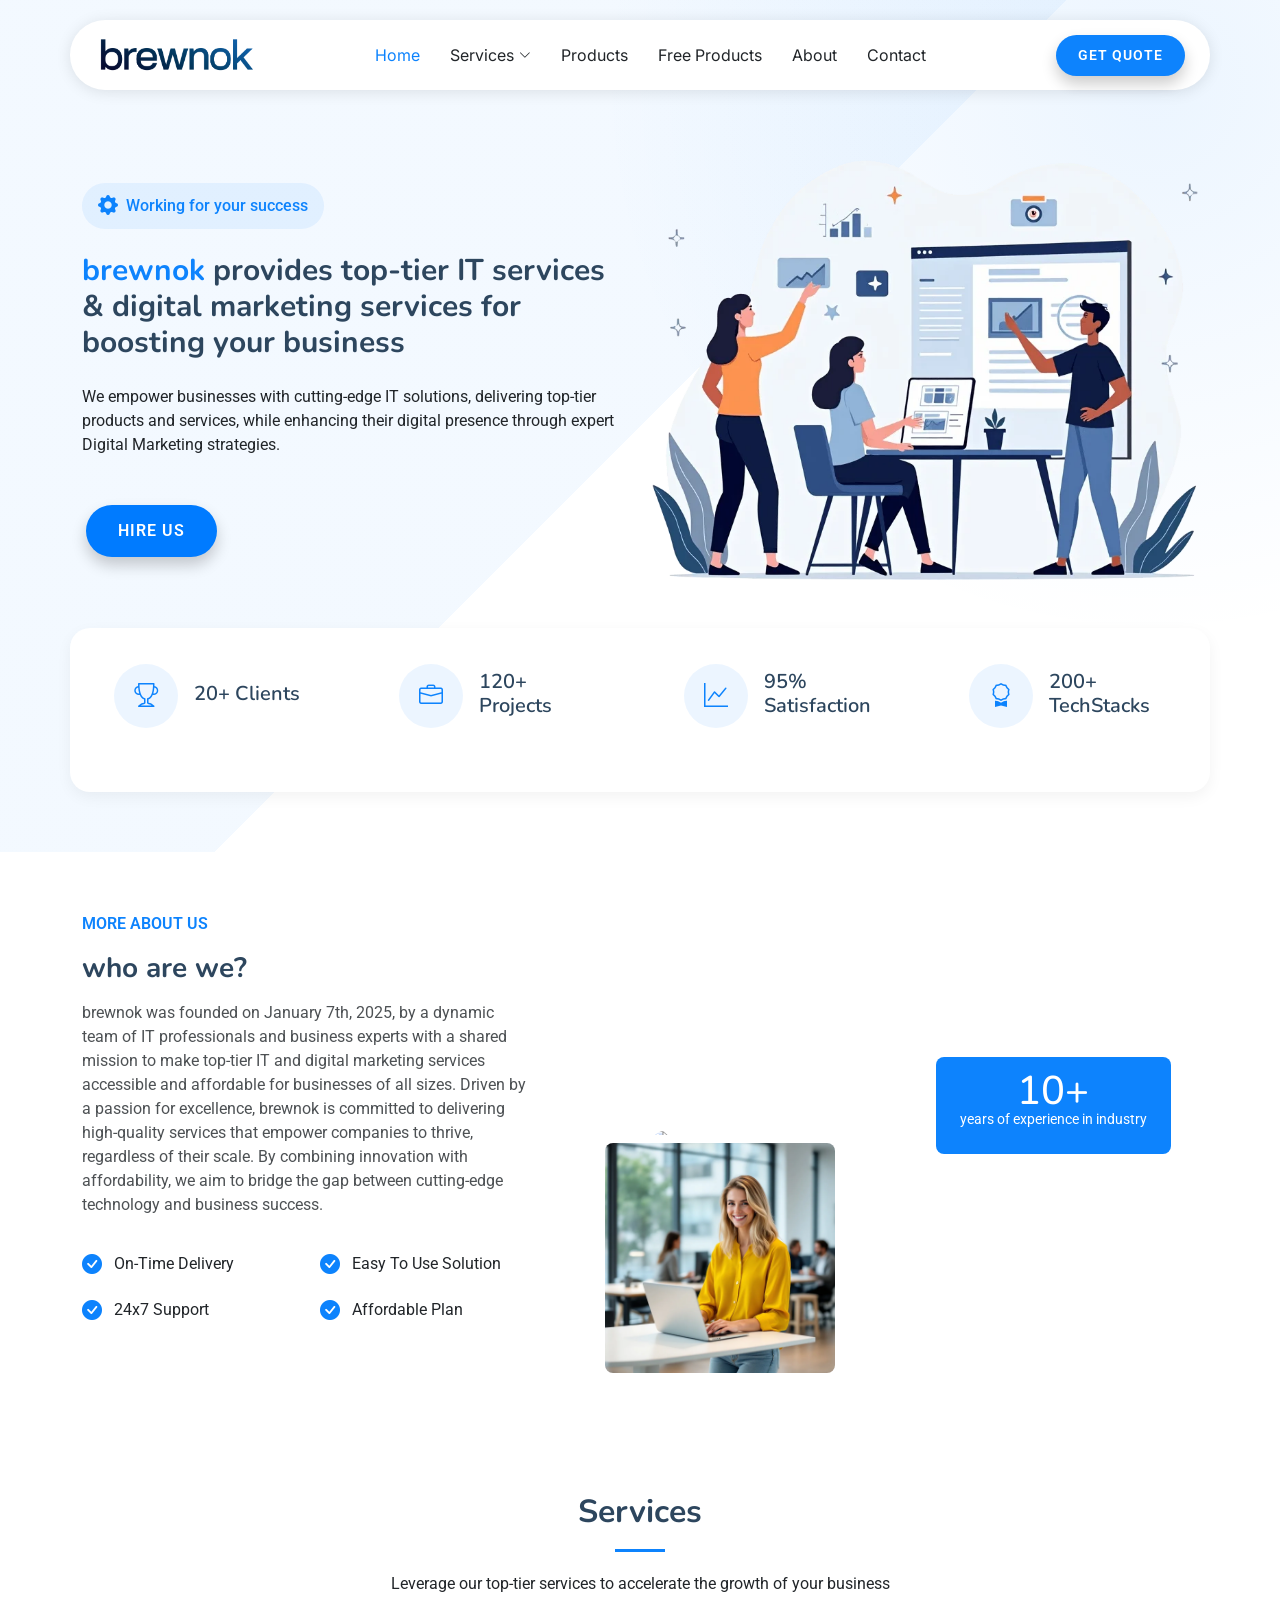
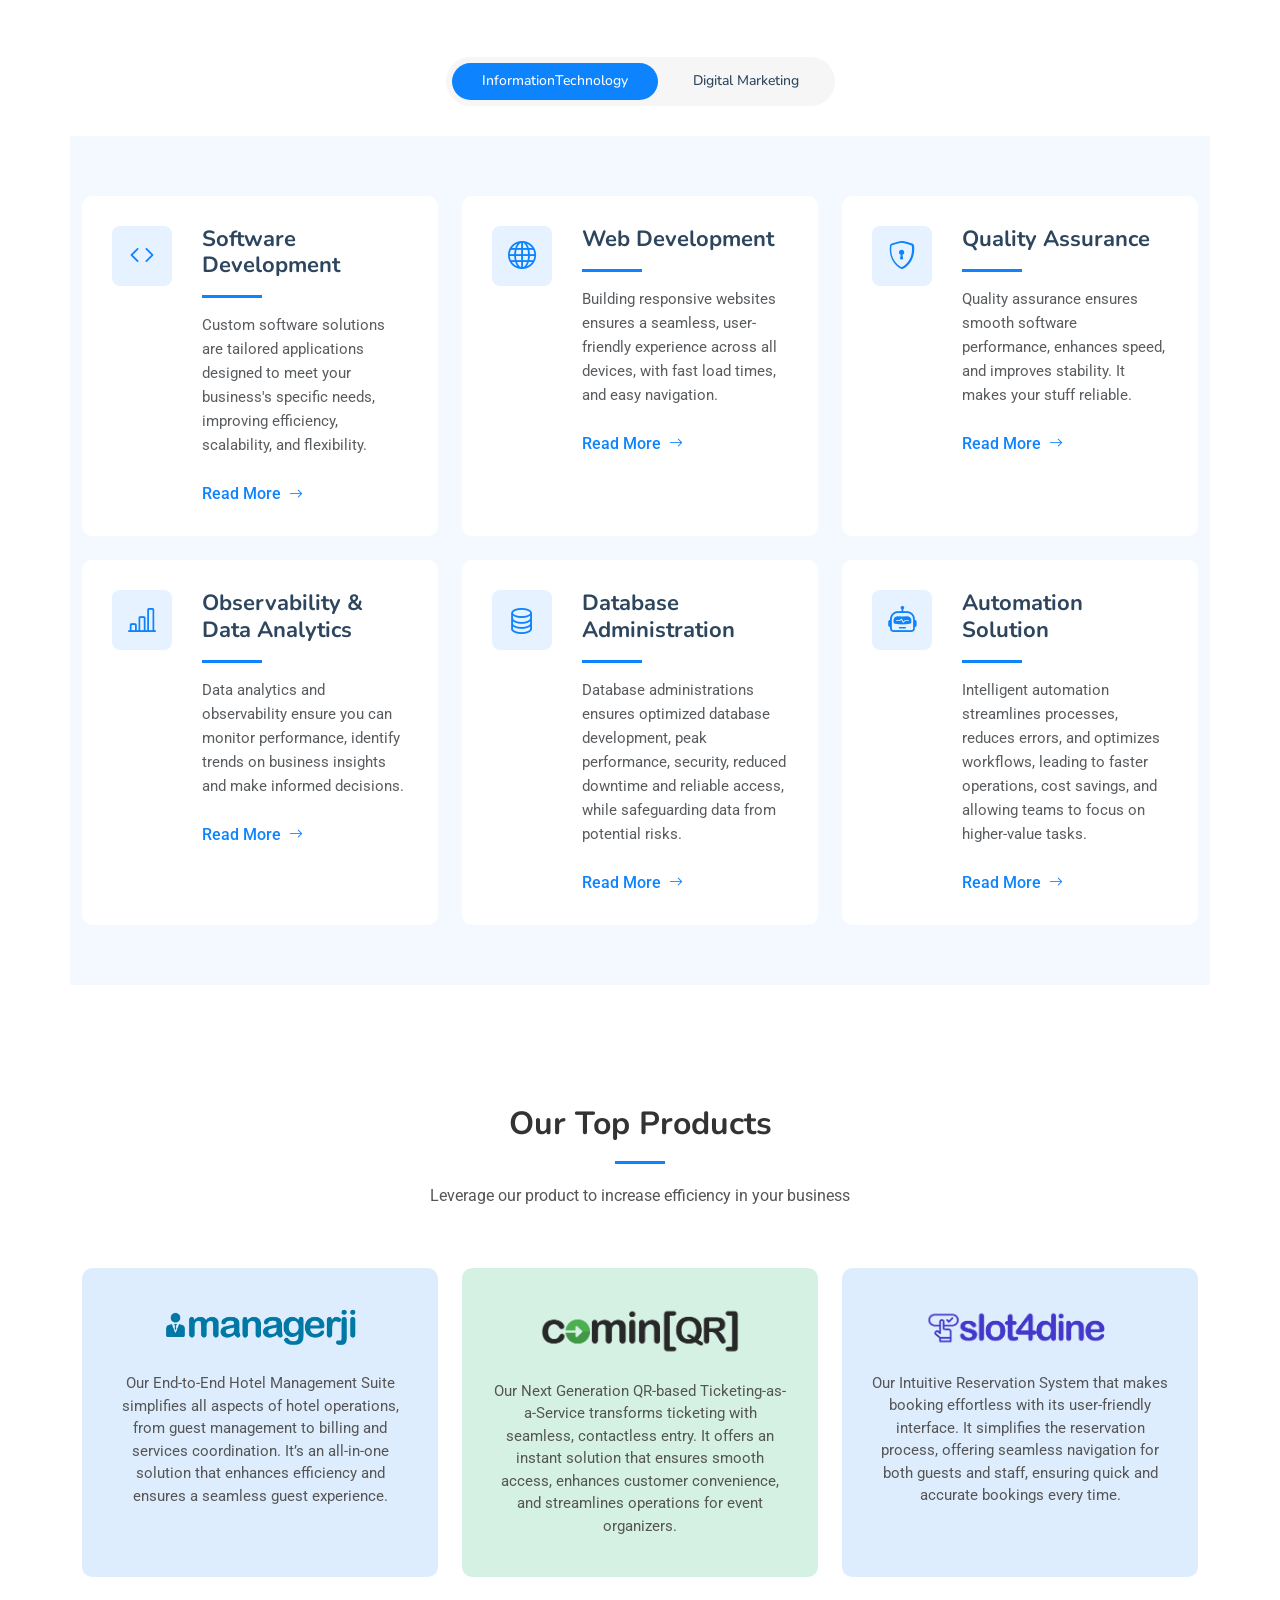
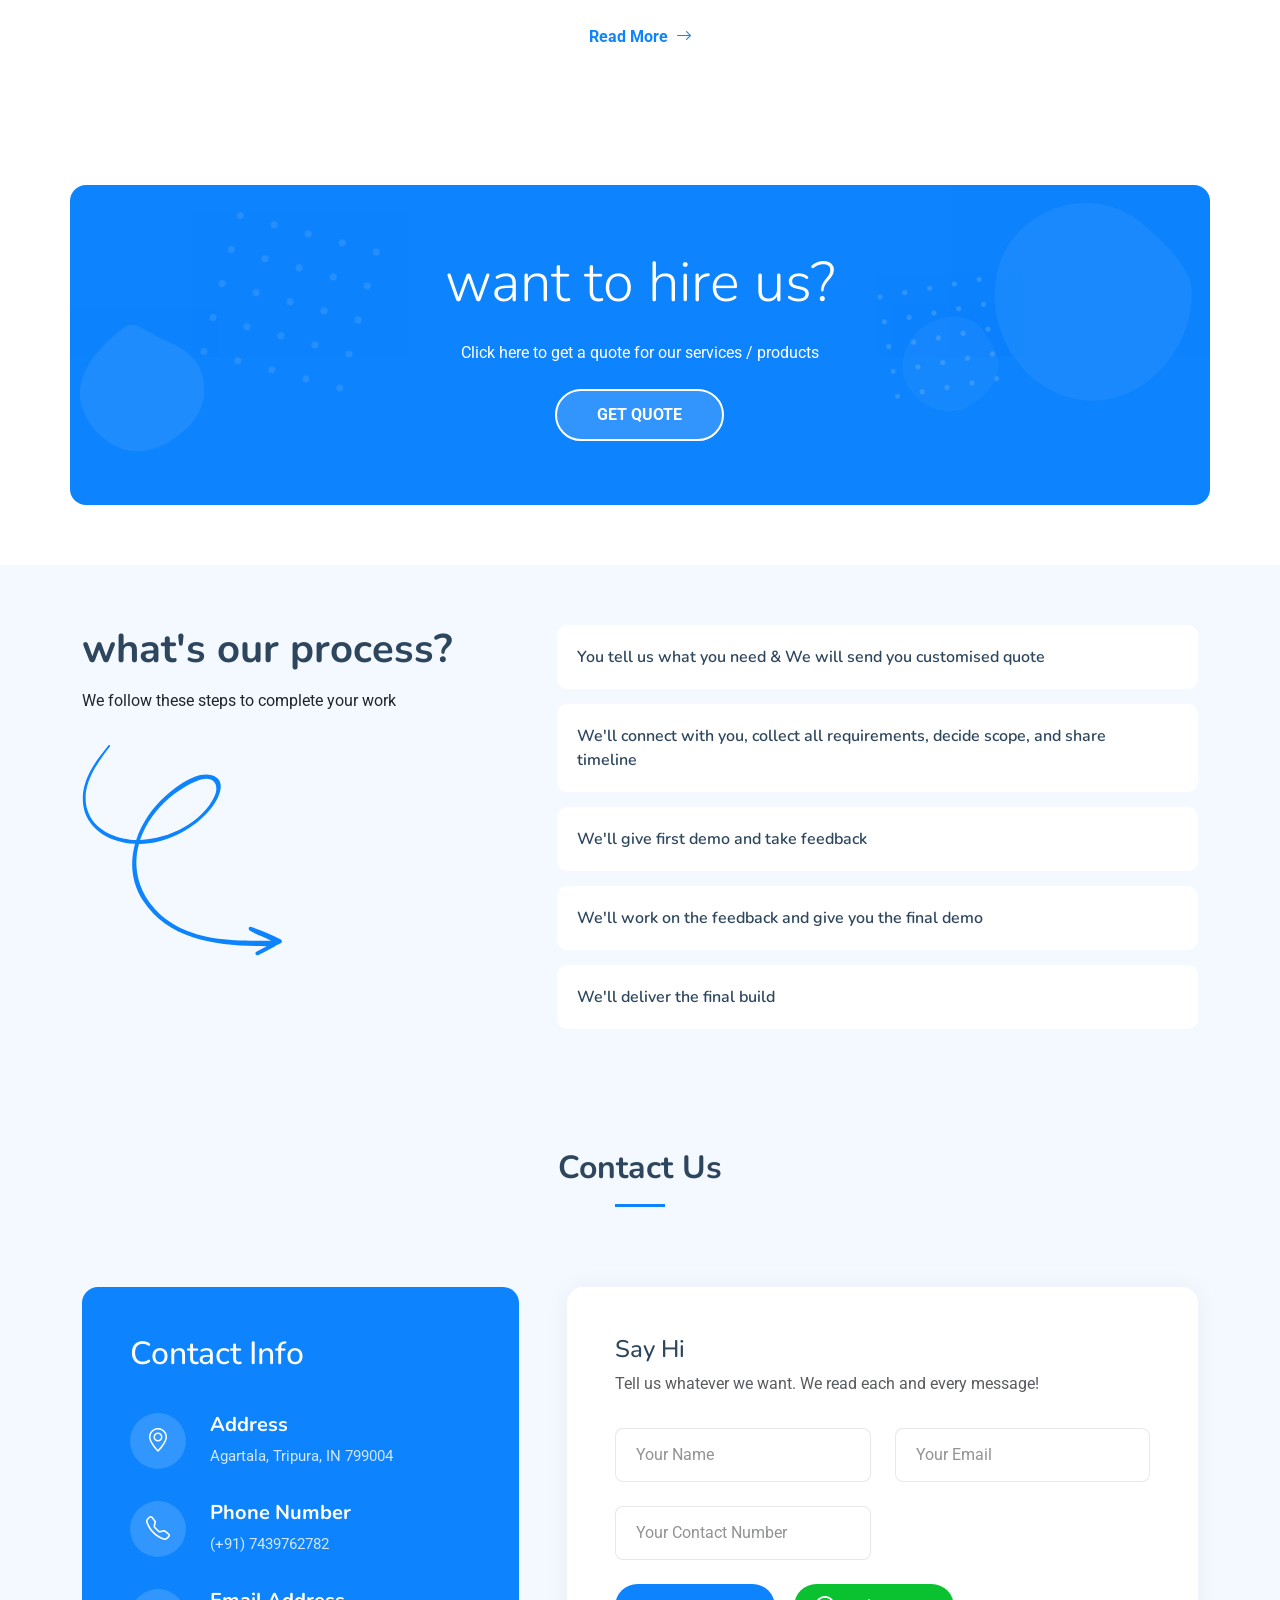
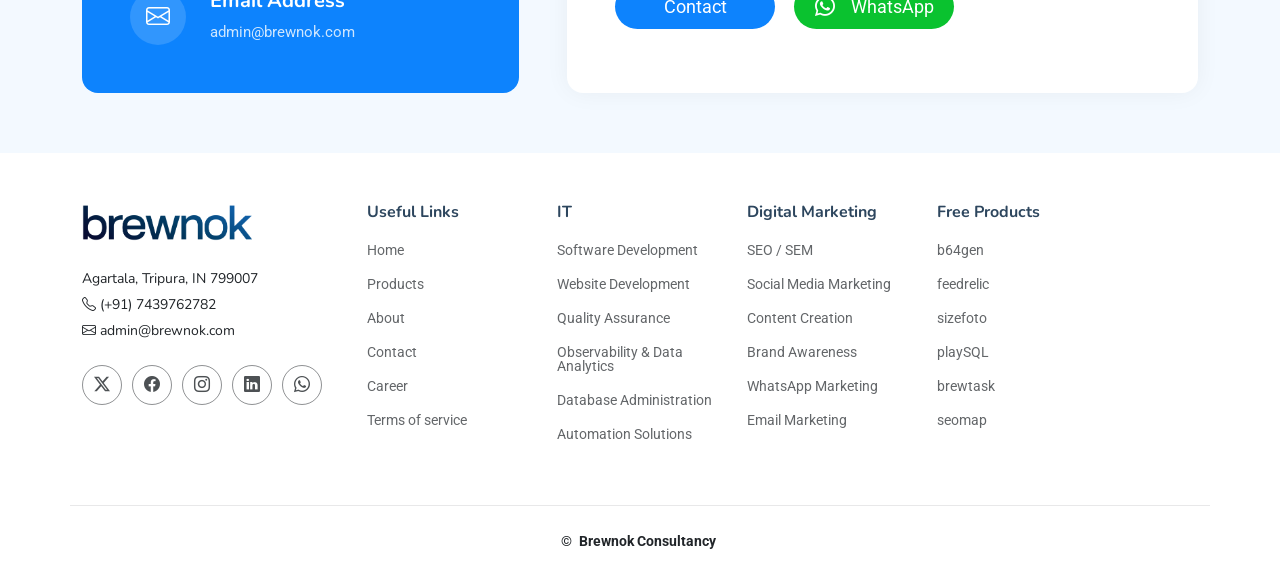
==== index.html @ 950e792e "Added products, contact link in footer" ====
<!DOCTYPE html>
<html lang="en">

<head>
  <meta charset="utf-8">
  <meta content="width=device-width, initial-scale=1.0" name="viewport">

  <title>brewnok | IT & Digital Marketing Services</title>
  <meta name="description" content="">
  <meta name="keywords" content="">
  <meta name="description"
    content="brewnok is a leading software development and digital marketing company specializing in IT services like software development, website development, quality assurance, observability/data analytics, database administration, automation solutions, and digital marketing services like SEO/SEM, social media marketing, WhatsApp marketing, email marketing, brand awareness, and content creation. Boost your business with expert-driven technology and marketing strategies." />
  <meta name="keywords"
    content="brewnok, IT services, digital marketing services, software development, website development, quality assurance, observability, data analytics, database administration, automation solutions, SEO services, SEM services, social media marketing, WhatsApp marketing, email marketing, brand awareness, content creation, custom software, SaaS development, cloud solutions, enterprise software, IT consulting, web design, UI/UX design, eCommerce development, CMS development, WordPress development, Shopify development, front-end development, back-end development, full-stack development, PHP development, Python development, Java development, React development, Angular development, PPC advertising, Google Ads, Facebook Ads, LinkedIn Ads, content marketing, lead generation, online marketing, influencer marketing, website optimization, conversion rate optimization (CRO), performance marketing, digital strategy, IT solutions" />
  <meta name="author" content="brewnok" />
  <meta name="robots" content="index, follow, max-snippet:-1, max-image-preview:large, max-video-preview:-1" />

  <!-- Open Graph / Social Media Meta Tags -->
  <meta property="og:title" content="brewnok | IT & Digital Marketing Services" />
  <meta property="og:description"
    content="brewnok is a leading software development and digital marketing company specializing in IT services like software development, website development, quality assurance, observability/data analytics, database administration, automation solutions, and digital marketing services like SEO/SEM, social media marketing, WhatsApp marketing, email marketing, brand awareness, and content creation. Boost your business with expert-driven technology and marketing strategies." />
  <meta property="og:image" content="https://brewnok.com/img/brewnok_logo.png" />
  <meta property="og:url" content="https://brewnok.com" />
  <meta property="og:type" content="website" />

  <!-- Twitter Meta Tags -->
  <meta name="twitter:card" content="summary_large_image" />
  <meta name="twitter:title" content="brewnok | IT & Digital Marketing Services" />
  <meta name="twitter:description"
    content="brewnok is a leading software development and digital marketing company specializing in IT services like software development, website development, quality assurance, observability/data analytics, database administration, automation solutions, and digital marketing services like SEO/SEM, social media marketing, WhatsApp marketing, email marketing, brand awareness, and content creation. Boost your business with expert-driven technology and marketing strategies." />
  <meta name="twitter:image" content="https://brewnok.com/img/brewnok_logo.png" />
  <meta name="twitter:site" content="@brewnokofficial" />

  <!-- Canonical URL -->
  <link rel="canonical" href="https://brewnok.com" />
  <!-- Favicons -->
  <link href="assets/img/favicon.png" rel="icon">
  <link href="assets/img/favicon.png" rel="apple-touch-icon">

  <!-- <link rel="icon" href="assets/img/favicon_lightmode.png" media="(prefers-color-scheme: light)">
  <link rel="icon" href="assets/img/favicon_darkmode.png" media="(prefers-color-scheme: dark)"> -->

  <!-- Fonts -->
  <link href="https://fonts.googleapis.com" rel="preconnect">
  <link href="https://fonts.gstatic.com" rel="preconnect" crossorigin>
  <link
    href="https://fonts.googleapis.com/css2?family=Roboto:ital,wght@0,100;0,300;0,400;0,500;0,700;0,900;1,100;1,300;1,400;1,500;1,700;1,900&family=Inter:wght@100;200;300;400;500;600;700;800;900&family=Nunito:ital,wght@0,200;0,300;0,400;0,500;0,600;0,700;0,800;0,900;1,200;1,300;1,400;1,500;1,600;1,700;1,800;1,900&display=swap"
    rel="stylesheet">

  <!-- Vendor CSS Files -->
  <link href="assets/vendor/bootstrap/css/bootstrap.min.css" rel="stylesheet">
  <link href="assets/vendor/bootstrap-icons/bootstrap-icons.css" rel="stylesheet">
  <link href="assets/vendor/aos/aos.css" rel="stylesheet">
  <link href="assets/vendor/glightbox/css/glightbox.min.css" rel="stylesheet">
  <link href="assets/vendor/swiper/swiper-bundle.min.css" rel="stylesheet">

  <!-- Main CSS File -->
  <link href="assets/css/main.css" rel="stylesheet">

  <script async src="https://www.googletagmanager.com/gtag/js?id=G-TC6WK4G209"></script>
  <script>
    window.dataLayer = window.dataLayer || [];
    function gtag() { dataLayer.push(arguments); }
    gtag('js', new Date());

    gtag('config', 'G-TC6WK4G209');
  </script>

</head>

<body class="index-page">

  


  <header id="header" class="header d-flex align-items-center fixed-top">
    <div
      class="header-container container-fluid container-xl position-relative d-flex align-items-center justify-content-between">

      <a href="index.html" class="logo d-flex align-items-center me-auto me-xl-0">
        <img src="assets/img/brewnok-logo.png" alt="">
        <!-- <h1 class="sitename">iLanding</h1> -->
      </a>

      <nav id="navmenu" class="navmenu">
        <ul>
          <li><a href="index.html" class="active">Home</a></li>
          <li class="dropdown"><a href="#"><span>Services</span> <i class="bi bi-chevron-down toggle-dropdown"></i></a>
            <ul>
              <li><a href="it-services.html">IT Services</a></li>
              <li><a href="digital-marketing-services.html">Digital Marketing Services</a></li>
            </ul>
          </li>
          <li><a href="products.html">Products</a></li>
          <li><a href="free-products.html">Free Products</a></li>
          <li><a href="about.html">About</a></li>
          <li><a href="contact.html">Contact</a></li>

        </ul>
        <i class="mobile-nav-toggle d-xl-none bi bi-list"></i>
      </nav>



      <a class="btn-getstarted" href="https://forms.gle/i9rpynCyUjmaMmzQ9" target="_blank">Get Quote</a>


    </div>

  </header>
  <!-- <a href="https://wa.me/917439762782" class="whatsapp-btn" target="_blank">
    <i class="bi bi-whatsapp"></i>
  </a> -->
  <main class="main">

    <!-- Hero Section -->
    <section id="hero" class="hero section">

      <div class="container" data-aos="fade-up" data-aos-delay="100">

        <div class="row align-items-center">
          <div class="col-lg-6">
            <div class="hero-content" data-aos="fade-up" data-aos-delay="200">
              <div class="company-badge mb-4">
                <i class="bi bi-gear-fill me-2 rotate-gear"></i>
                Working for your success
              </div>

              <h1 class="mb-4" style="font-size: 30px;">
                <span class="accent-text">brewnok</span>
                provides top-tier IT services & digital marketing services for boosting your business
              </h1>

              <p class="mb-4 mb-md-5">
                We empower businesses with cutting-edge IT solutions, delivering top-tier products and services, while
                enhancing their digital presence through expert Digital Marketing strategies.
              </p>

              <div class="hero-buttons">
                <a href="#call-to-action" class="btn btn-primary me-0 me-sm-2 mx-1">Hire Us</a>
                <!-- <a href="#" class="btn btn-link mt-2 mt-sm-0 glightbox">
                  <i class="bi bi-play-circle me-1"></i>
                  Play Video
                </a> -->
              </div>
            </div>
          </div>

          <div class="col-lg-6">
            <div class="hero-image" data-aos="zoom-out" data-aos-delay="300">
              <img src="assets/img/illustration-1.webp" alt="Hero Image" class="img-fluid">
            </div>
          </div>
        </div>

        <div class="row stats-row gy-1 mt-5" data-aos="fade-up" data-aos-delay="500">
          <div class="col-lg-3 col-md-6">
            <div class="stat-item">
              <div class="stat-icon">
                <i class="bi bi-trophy"></i>
              </div>
              <div class="stat-content">
                <h4>20+ Clients</h4>
              </div>
            </div>
          </div>
          <div class="col-lg-3 col-md-6">
            <div class="stat-item">
              <div class="stat-icon">
                <i class="bi bi-briefcase"></i>
              </div>
              <div class="stat-content">
                <h4>120+ Projects</h4>
              </div>
            </div>
          </div>
          <div class="col-lg-3 col-md-6">
            <div class="stat-item">
              <div class="stat-icon">
                <i class="bi bi-graph-up"></i>
              </div>
              <div class="stat-content">
                <h4>95% Satisfaction</h4>
              </div>
            </div>
          </div>
          <div class="col-lg-3 col-md-6">
            <div class="stat-item">
              <div class="stat-icon">
                <i class="bi bi-award"></i>
              </div>
              <div class="stat-content">
                <h4>200+ TechStacks</h4>
              </div>
            </div>
          </div>
        </div>

      </div>

    </section><!-- /Hero Section -->

    <!-- About Section -->
    <section id="about" class="about section">

      <div class="container" data-aos="fade-up" data-aos-delay="100">

        <div class="row gy-4 align-items-center justify-content-between">

          <div class="col-xl-5" data-aos="fade-up" data-aos-delay="200">
            <span class="about-meta">MORE ABOUT US</span>
            <h2 class="about-title">who are we?</h2>
            <p class="about-description">brewnok was founded on January 7th, 2025, by a dynamic team of IT professionals
              and business experts with a shared mission to make top-tier IT and digital marketing services accessible
              and affordable for businesses of all sizes. Driven by a passion for excellence, brewnok is committed to
              delivering high-quality services that empower companies to thrive, regardless of their scale. By combining
              innovation with affordability, we aim to bridge the gap between cutting-edge technology and business
              success.</p>

            <div class="row feature-list-wrapper">
              <div class="col-md-6">
                <ul class="feature-list">
                  <li><i class="bi bi-check-circle-fill"></i> On-Time Delivery</li>
                  <li><i class="bi bi-check-circle-fill"></i> 24x7 Support</li>
                </ul>
              </div>
              <div class="col-md-6">
                <ul class="feature-list">
                  <li><i class="bi bi-check-circle-fill"></i> Easy To Use Solution</li>
                  <li><i class="bi bi-check-circle-fill"></i> Affordable Plan</li>
                </ul>
              </div>
            </div>



          </div>

          <div class="col-xl-6" data-aos="fade-up" data-aos-delay="300">
            <div class="image-wrapper">
              <div class="images position-relative" data-aos="zoom-out" data-aos-delay="400">
                <img src="assets/img/about-5.jpg" alt="Business Meeting" class="img-fluid main-image rounded-4">
                <img src="assets/img/about-2.webp" alt="Team Discussion" class="img-fluid small-image rounded-4">
              </div>
              <div class="experience-badge floating">
                <h3>10+</h3>
                <p>years of experience in industry</p>
              </div>
            </div>
          </div>
        </div>

      </div>

    </section><!-- /About Section -->

    <!-- Features Section -->
    <section id="features" class="features section">

      <!-- Section Title -->
      <div class="container section-title" data-aos="fade-up">
        <h2>Services</h2>
        <p>Leverage our top-tier services to accelerate the growth of your business</p>
      </div><!-- End Section Title -->
      <div class="container" style="padding-top: 1px;">

        <div class="d-flex justify-content-center">

          <ul class="nav nav-tabs" data-aos="fade-up" data-aos-delay="100">

            <li class="nav-item">
              <a class="nav-link active show" data-bs-toggle="tab" data-bs-target="#features-tab-1">
                <h4>InformationTechnology</h4>
              </a>
            </li><!-- End tab nav item -->

            <li class="nav-item">
              <a class="nav-link" data-bs-toggle="tab" data-bs-target="#features-tab-2">
                <h4>Digital Marketing</h4>
              </a><!-- End tab nav item -->

            </li>


          </ul>

        </div>

        <div class="tab-content" data-aos="fade-up" data-aos-delay="200">

          <div class="tab-pane fade active show" id="features-tab-1">
            <div class="row">
              <section id="services" class="services section light-background">

                <div class="container" data-aos="fade-up" data-aos-delay="100">

                  <div class="row g-4">

                    <div class="col-lg-4" data-aos="fade-up" data-aos-delay="100">
                      <div class="service-card d-flex">
                        <div class="icon flex-shrink-0">
                          <i class="bi bi-code"></i>
                        </div>
                        <div>
                          <h3>Software Development</h3>
                          <p>Custom software solutions are tailored applications designed to meet your business's
                            specific needs, improving efficiency, scalability, and flexibility.</p>
                          <a href="it-services.html" class="read-more">Read More <i class="bi bi-arrow-right"></i></a>
                        </div>
                      </div>
                    </div><!-- End Service Card -->

                    <div class="col-lg-4" data-aos="fade-up" data-aos-delay="200">
                      <div class="service-card d-flex">
                        <div class="icon flex-shrink-0">
                          <i class="bi bi-globe"></i>
                        </div>
                        <div>
                          <h3>Web Development</h3>
                          <p>Building responsive websites ensures a seamless, user-friendly experience across all
                            devices, with fast load times, and easy navigation.</p>
                          <a href="it-services.html" class="read-more">Read More <i class="bi bi-arrow-right"></i></a>
                        </div>
                      </div>
                    </div><!-- End Service Card -->

                    <div class="col-lg-4" data-aos="fade-up" data-aos-delay="300">
                      <div class="service-card d-flex">
                        <div class="icon flex-shrink-0">
                          <i class="bi bi-shield-lock"></i>
                        </div>
                        <div>
                          <h3>Quality Assurance</h3>
                          <p>Quality assurance ensures smooth software performance, enhances speed, and improves
                            stability. It makes your stuff reliable.</p>
                          <a href="it-services.html" class="read-more">Read More <i class="bi bi-arrow-right"></i></a>
                        </div>
                      </div>
                    </div><!-- End Service Card -->

                    <div class="col-lg-4" data-aos="fade-up" data-aos-delay="400">
                      <div class="service-card d-flex">
                        <div class="icon flex-shrink-0">
                          <i class="bi bi-bar-chart-line"></i>
                        </div>
                        <div>
                          <h3>Observability & Data Analytics</h3>
                          <p>Data analytics and observability ensure you can monitor performance, identify trends on
                            business insights and make informed decisions.</p>
                          <a href="it-services.html" class="read-more">Read More <i class="bi bi-arrow-right"></i></a>
                        </div>
                      </div>
                    </div><!-- End Service Card -->
                    <div class="col-lg-4" data-aos="fade-up" data-aos-delay="400">
                      <div class="service-card d-flex">
                        <div class="icon flex-shrink-0">
                          <i class="bi bi-database"></i>
                        </div>
                        <div>
                          <h3>Database Administration</h3>
                          <p>Database administrations ensures optimized database development, peak performance,
                            security, reduced downtime and reliable access, while safeguarding data from potential
                            risks.</p>
                          <a href="it-services.html" class="read-more">Read More <i class="bi bi-arrow-right"></i></a>
                        </div>
                      </div>
                    </div>

                    <div class="col-lg-4" data-aos="fade-up" data-aos-delay="400">
                      <div class="service-card d-flex">
                        <div class="icon flex-shrink-0">
                          <i class="bi bi-robot"></i>
                        </div>
                        <div>
                          <h3>Automation Solution</h3>
                          <p>Intelligent automation streamlines processes, reduces errors, and optimizes workflows,
                            leading to faster operations, cost savings, and allowing teams to focus on higher-value
                            tasks.</p>
                          <a href="it-services.html" class="read-more">Read More <i class="bi bi-arrow-right"></i></a>
                        </div>
                      </div>
                    </div>
                  </div>

                </div>

              </section><!-- /Services Section -->
            </div>
          </div><!-- End tab content item -->

          <div class="tab-pane fade" id="features-tab-2">
            <div class="row">
              <section id="services" class="services section light-background">

                <div class="container" data-aos="fade-up" data-aos-delay="100">

                  <div class="row g-4">

                    <div class="col-lg-4" data-aos="fade-up" data-aos-delay="100">
                      <div class="service-card d-flex">
                        <div class="icon flex-shrink-0">
                          <i class="bi bi-search"></i>
                        </div>
                        <div>
                          <h3>SEO / SEM</h3>
                          <p>SEO boosts organic search rankings, while SEM uses paid ads to drive traffic. Both enhance
                            online visibility, target the right audience, and increase conversions.</p>
                          <a href="digital-marketing-services.html" class="read-more">Read More <i
                              class="bi bi-arrow-right"></i></a>
                        </div>
                      </div>
                    </div><!-- End Service Card -->

                    <div class="col-lg-4" data-aos="fade-up" data-aos-delay="200">
                      <div class="service-card d-flex">
                        <div class="icon flex-shrink-0">
                          <i class="bi bi-megaphone"></i>
                        </div>
                        <div>
                          <h3>Social Media Marketing</h3>
                          <p>Social Media Marketing boosts brand presence on platforms like YouTube, LinkedIn, and
                            Twitter, using Meta Ads, content scheduling, and Google Ads to expand reach and track
                            performance.</p>
                          <a href="digital-marketing-services.html" class="read-more">Read More <i
                              class="bi bi-arrow-right"></i></a>
                        </div>
                      </div>
                    </div><!-- End Service Card -->

                    <div class="col-lg-4" data-aos="fade-up" data-aos-delay="300">
                      <div class="service-card d-flex">
                        <div class="icon flex-shrink-0">
                          <i class="bi bi-pencil-square"></i>
                        </div>
                        <div>
                          <h3>Content Creation</h3>
                          <p>Content Creation involves producing engaging media like BTS reels, promotional videos,
                            posters, GIFs, and voice-overs to highlight your brand and boost audience engagement.</p>
                          <a href="digital-marketing-services.html" class="read-more">Read More <i
                              class="bi bi-arrow-right"></i></a>
                        </div>
                      </div>
                    </div><!-- End Service Card -->

                    <div class="col-lg-4" data-aos="fade-up" data-aos-delay="400">
                      <div class="service-card d-flex">
                        <div class="icon flex-shrink-0">
                          <i class="bi bi-broadcast"></i>
                        </div>
                        <div>
                          <h3>Brand Awareness</h3>
                          <p>Brand Awareness boosts visibility through strategies like influencer marketing, targeted
                            ads, and social media engagement to create buzz and foster connections.</p>
                          <a href="digital-marketing-services.html" class="read-more">Read More <i
                              class="bi bi-arrow-right"></i></a>
                        </div>
                      </div>
                    </div><!-- End Service Card -->
                    <div class="col-lg-4" data-aos="fade-up" data-aos-delay="400">
                      <div class="service-card d-flex">
                        <div class="icon flex-shrink-0">
                          <i class="bi bi-chat-dots"></i>
                        </div>
                        <div>
                          <h3>WhatsApp Marketing</h3>
                          <p>WhatsApp Marketing helps businesses engage customers with personalized messages,
                            promotions, and support, boosting communication and conversions.</p>
                          <a href="digital-marketing-services.html" class="read-more">Read More <i
                              class="bi bi-arrow-right"></i></a>
                        </div>
                      </div>
                    </div>

                    <div class="col-lg-4" data-aos="fade-up" data-aos-delay="400">
                      <div class="service-card d-flex">
                        <div class="icon flex-shrink-0">
                          <i class="bi bi-envelope"></i>
                        </div>
                        <div>
                          <h3>Email Marketing</h3>
                          <p>Email Marketing connects with your audience through targeted mails like newsletters and
                            promotions. Using segmentation, automation, and A/B testing.</p>
                          <a href="digital-marketing-services.html" class="read-more-products">Read More <i
                              class="bi bi-arrow-right"></i></a>
                        </div>
                      </div>
                    </div>
                  </div>

                </div>

              </section>
            </div>
          </div><!-- End tab content item -->



        </div>

      </div>

    </section><!-- /Features Section -->

    <!-- Features Cards Section -->
    <section id="features" class="features-cards section">

      <div class="container">
        <div class="container section-title" data-aos="fade-up">
          <h2>Our Top Products</h2>
          <p>Leverage our product to increase efficiency in your business</p>
        </div><!-- End Section Title -->
        <div class="row gy-4">


          <div class="col-xl-4 col-md-6" data-aos="fade-up" data-aos-delay="200">
            <div class="feature-box blue">

              <p style="text-align: center;"><img id="managerjiimg" src="assets/img/products/managerji-logo.png" alt=""
                  style="width: 200px;"></p><br>
              <p style="text-align: center;">Our End-to-End Hotel Management Suite simplifies all aspects of hotel
                operations, from guest management to billing and services coordination. It’s an all-in-one solution that
                enhances efficiency and ensures a seamless guest experience.</p><br>
            </div>
          </div><!-- End Feature Borx-->

          <div class="col-xl-4 col-md-6" data-aos="fade-up" data-aos-delay="300">
            <div class="feature-box green">
              <p style="text-align: center;"><img id="cominqrimg" src="assets/img/products/cominqr-logo.png" alt=""
                  style="width: 200px;"></p><br>
              <p style="text-align: center;">Our Next Generation QR-based Ticketing-as-a-Service transforms ticketing
                with seamless, contactless entry. It offers an instant solution that ensures smooth access, enhances
                customer convenience, and streamlines operations for event organizers.</p>
            </div>
          </div><!-- End Feature Borx-->

          <div class="col-xl-4 col-md-6" data-aos="fade-up" data-aos-delay="400">
            <div class="feature-box blue">
              <p style="text-align: center;"><img id="slot4dineimg" src="assets/img/products/slot4dine-logo.png" alt=""
                  style="width: 200px;"></p><br>
              <p style="text-align: center;">Our Intuitive Reservation System that makes booking effortless with its
                user-friendly interface. It simplifies the reservation process, offering seamless navigation for both
                guests and staff, ensuring quick and accurate bookings every time.</p>
            </div>
          </div>

        </div><br><br>
        <p style="text-align: center;"><a href="products.html" class="read-more-products" style="font-weight: bold;"
            data-aos="fade-up" data-aos-delay="500">Read More <i class="bi bi-arrow-right"></i></a></p>
      </div>

    </section>

    <!-- Features 2 Section -->


    <!-- Call To Action Section -->
    <section id="call-to-action" class="call-to-action section">

      <div class="container" data-aos="fade-up" data-aos-delay="100">

        <div class="row content justify-content-center align-items-center position-relative">
          <div class="col-lg-8 mx-auto text-center">
            <h2 class="display-4 mb-4">want to hire us?</h2>
            <p class="mb-4">Click here to get a quote for our services / products</p>
            <a href="https://forms.gle/i9rpynCyUjmaMmzQ9" target="_blank" class="btn btn-cta">Get Quote</a>
          </div>

          <!-- Abstract Background Elements -->
          <div class="shape shape-1">
            <svg viewBox="0 0 200 200" xmlns="http://www.w3.org/2000/svg">
              <path
                d="M47.1,-57.1C59.9,-45.6,68.5,-28.9,71.4,-10.9C74.2,7.1,71.3,26.3,61.5,41.1C51.7,55.9,35,66.2,16.9,69.2C-1.3,72.2,-21,67.8,-36.9,57.9C-52.8,48,-64.9,32.6,-69.1,15.1C-73.3,-2.4,-69.5,-22,-59.4,-37.1C-49.3,-52.2,-32.8,-62.9,-15.7,-64.9C1.5,-67,34.3,-68.5,47.1,-57.1Z"
                transform="translate(100 100)"></path>
            </svg>
          </div>

          <div class="shape shape-2">
            <svg viewBox="0 0 200 200" xmlns="http://www.w3.org/2000/svg">
              <path
                d="M41.3,-49.1C54.4,-39.3,66.6,-27.2,71.1,-12.1C75.6,3,72.4,20.9,63.3,34.4C54.2,47.9,39.2,56.9,23.2,62.3C7.1,67.7,-10,69.4,-24.8,64.1C-39.7,58.8,-52.3,46.5,-60.1,31.5C-67.9,16.4,-70.9,-1.4,-66.3,-16.6C-61.8,-31.8,-49.7,-44.3,-36.3,-54C-22.9,-63.7,-8.2,-70.6,3.6,-75.1C15.4,-79.6,28.2,-58.9,41.3,-49.1Z"
                transform="translate(100 100)"></path>
            </svg>
          </div>

          <!-- Dot Pattern Groups -->
          <div class="dots dots-1">
            <svg viewBox="0 0 100 100" xmlns="http://www.w3.org/2000/svg">
              <pattern id="dot-pattern" x="0" y="0" width="20" height="20" patternUnits="userSpaceOnUse">
                <circle cx="2" cy="2" r="2" fill="currentColor"></circle>
              </pattern>
              <rect width="100" height="100" fill="url(#dot-pattern)"></rect>
            </svg>
          </div>

          <div class="dots dots-2">
            <svg viewBox="0 0 100 100" xmlns="http://www.w3.org/2000/svg">
              <pattern id="dot-pattern-2" x="0" y="0" width="20" height="20" patternUnits="userSpaceOnUse">
                <circle cx="2" cy="2" r="2" fill="currentColor"></circle>
              </pattern>
              <rect width="100" height="100" fill="url(#dot-pattern-2)"></rect>
            </svg>
          </div>

          <div class="shape shape-3">
            <svg viewBox="0 0 200 200" xmlns="http://www.w3.org/2000/svg">
              <path
                d="M43.3,-57.1C57.4,-46.5,71.1,-32.6,75.3,-16.2C79.5,0.2,74.2,19.1,65.1,35.3C56,51.5,43.1,65,27.4,71.7C11.7,78.4,-6.8,78.3,-23.9,72.4C-41,66.5,-56.7,54.8,-65.4,39.2C-74.1,23.6,-75.8,4,-71.7,-13.2C-67.6,-30.4,-57.7,-45.2,-44.3,-56.1C-30.9,-67,-15.5,-74,0.7,-74.9C16.8,-75.8,33.7,-70.7,43.3,-57.1Z"
                transform="translate(100 100)"></path>
            </svg>
          </div>
        </div>

      </div>

    </section><!-- /Call To Action Section -->

    <!-- Clients Section -->
    <!-- <section id="clients" class="clients section">

      <div class="container" data-aos="fade-up" data-aos-delay="100">

        <div class="swiper init-swiper">
          <script type="application/json" class="swiper-config">
            {
              "loop": true,
              "speed": 600,
              "autoplay": {
                "delay": 5000
              },
              "slidesPerView": "auto",
              "pagination": {
                "el": ".swiper-pagination",
                "type": "bullets",
                "clickable": true
              },
              "breakpoints": {
                "320": {
                  "slidesPerView": 2,
                  "spaceBetween": 40
                },
                "480": {
                  "slidesPerView": 3,
                  "spaceBetween": 60
                },
                "640": {
                  "slidesPerView": 4,
                  "spaceBetween": 80
                },
                "992": {
                  "slidesPerView": 6,
                  "spaceBetween": 120
                }
              }
            }
          </script>
          <div class="swiper-wrapper align-items-center">
            <div class="swiper-slide"><img src="assets/img/clients/client-1.png" class="img-fluid" alt=""></div>
            <div class="swiper-slide"><img src="assets/img/clients/client-2.png" class="img-fluid" alt=""></div>
            <div class="swiper-slide"><img src="assets/img/clients/client-3.png" class="img-fluid" alt=""></div>
            <div class="swiper-slide"><img src="assets/img/clients/client-4.png" class="img-fluid" alt=""></div>
            <div class="swiper-slide"><img src="assets/img/clients/client-5.png" class="img-fluid" alt=""></div>
            <div class="swiper-slide"><img src="assets/img/clients/client-6.png" class="img-fluid" alt=""></div>
            <div class="swiper-slide"><img src="assets/img/clients/client-7.png" class="img-fluid" alt=""></div>
            <div class="swiper-slide"><img src="assets/img/clients/client-8.png" class="img-fluid" alt=""></div>
          </div>
          <div class="swiper-pagination"></div>
        </div>

      </div>

    </section>/Clients Section -->

    <!-- Testimonials Section -->
    <!-- <section id="testimonials" class="testimonials section light-background">

      <div class="container section-title" data-aos="fade-up">
        <h2>Testimonials</h2>
        <p>Necessitatibus eius consequatur ex aliquid fuga eum quidem sint consectetur velit</p>
      </div>

      <div class="container">

        <div class="row g-5">

          <div class="col-lg-6" data-aos="fade-up" data-aos-delay="100">
            <div class="testimonial-item">
              <img src="assets/img/testimonials/testimonials-1.jpg" class="testimonial-img" alt="">
              <h3>Saul Goodman</h3>
              <h4>Ceo &amp; Founder</h4>
              <div class="stars">
                <i class="bi bi-star-fill"></i><i class="bi bi-star-fill"></i><i class="bi bi-star-fill"></i><i class="bi bi-star-fill"></i><i class="bi bi-star-fill"></i>
              </div>
              <p>
                <i class="bi bi-quote quote-icon-left"></i>
                <span>Proin iaculis purus consequat sem cure digni ssim donec porttitora entum suscipit rhoncus. Accusantium quam, ultricies eget id, aliquam eget nibh et. Maecen aliquam, risus at semper.</span>
                <i class="bi bi-quote quote-icon-right"></i>
              </p>
            </div>
          </div>


        </div>

      </div>

    </section> -->



    <!-- Services Section -->




    <!-- Faq Section -->
    <section class="faq-9 faq section light-background" id="faq">

      <div class="container">
        <div class="row">

          <div class="col-lg-5" data-aos="fade-up">
            <h2 class="faq-title">what's our process?</h2>
            <p class="faq-description">We follow these steps to complete your work</p>
            <div class="faq-arrow d-none d-lg-block" data-aos="fade-up" data-aos-delay="200">
              <svg class="faq-arrow" width="200" height="211" viewBox="0 0 200 211" fill="none"
                xmlns="http://www.w3.org/2000/svg">
                <path
                  d="M198.804 194.488C189.279 189.596 179.529 185.52 169.407 182.07L169.384 182.049C169.227 181.994 169.07 181.939 168.912 181.884C166.669 181.139 165.906 184.546 167.669 185.615C174.053 189.473 182.761 191.837 189.146 195.695C156.603 195.912 119.781 196.591 91.266 179.049C62.5221 161.368 48.1094 130.695 56.934 98.891C84.5539 98.7247 112.556 84.0176 129.508 62.667C136.396 53.9724 146.193 35.1448 129.773 30.2717C114.292 25.6624 93.7109 41.8875 83.1971 51.3147C70.1109 63.039 59.63 78.433 54.2039 95.0087C52.1221 94.9842 50.0776 94.8683 48.0703 94.6608C30.1803 92.8027 11.2197 83.6338 5.44902 65.1074C-1.88449 41.5699 14.4994 19.0183 27.9202 1.56641C28.6411 0.625793 27.2862 -0.561638 26.5419 0.358501C13.4588 16.4098 -0.221091 34.5242 0.896608 56.5659C1.8218 74.6941 14.221 87.9401 30.4121 94.2058C37.7076 97.0203 45.3454 98.5003 53.0334 98.8449C47.8679 117.532 49.2961 137.487 60.7729 155.283C87.7615 197.081 139.616 201.147 184.786 201.155L174.332 206.827C172.119 208.033 174.345 211.287 176.537 210.105C182.06 207.125 187.582 204.122 193.084 201.144C193.346 201.147 195.161 199.887 195.423 199.868C197.08 198.548 193.084 201.144 195.528 199.81C196.688 199.192 197.846 198.552 199.006 197.935C200.397 197.167 200.007 195.087 198.804 194.488ZM60.8213 88.0427C67.6894 72.648 78.8538 59.1566 92.1207 49.0388C98.8475 43.9065 106.334 39.2953 114.188 36.1439C117.295 34.8947 120.798 33.6609 124.168 33.635C134.365 33.5511 136.354 42.9911 132.638 51.031C120.47 77.4222 86.8639 93.9837 58.0983 94.9666C58.8971 92.6666 59.783 90.3603 60.8213 88.0427Z"
                  fill="currentColor"></path>
              </svg>
            </div>
          </div>

          <div class="col-lg-7" data-aos="fade-up" data-aos-delay="300">
            <div class="faq-container">

              <div class="faq-item">
                <h3>You tell us what you need & We will send you customised quote</h3>
              </div>

              <div class="faq-item">
                <h3>We'll connect with you, collect all requirements, decide scope, and share timeline</h3>
              </div>

              <div class="faq-item">
                <h3>We'll give first demo and take feedback</h3>
              </div>

              <div class="faq-item">
                <h3>We'll work on the feedback and give you the final demo</h3>
              </div>

              <div class="faq-item">
                <h3>We'll deliver the final build</h3>
              </div>
            </div>
          </div>

        </div>
      </div>
    </section><!-- /Faq Section -->



    <!-- Contact Section -->
    <section id="contact" class="contact section light-background">

      <!-- Section Title -->
      <div class="container section-title" data-aos="fade-up">
        <h2>Contact Us</h2>
        <p></p>
      </div><!-- End Section Title -->

      <div class="container" data-aos="fade-up" data-aos-delay="100">

        <div class="row g-4 g-lg-5">
          <div class="col-lg-5">
            <div class="info-box" data-aos="fade-up" data-aos-delay="200">
              <h3>Contact Info</h3>
              <br>
              <div class="info-item" data-aos="fade-up" data-aos-delay="300">
                <div class="icon-box">
                  <i class="bi bi-geo-alt"></i>
                </div>
                <div class="content">
                  <h4>Address</h4>
                  <p>Agartala, Tripura, IN 799004</p>

                </div>
              </div>
              <!-- <br> -->
              <div class="info-item" data-aos="fade-up" data-aos-delay="400">
                <div class="icon-box">
                  <i class="bi bi-telephone"></i>
                </div>
                <div class="content">
                  <h4>Phone Number</h4>
                  <p>(+91) 7439762782</p>
                </div>
              </div>
              <!-- <br> -->
              <div class="info-item" data-aos="fade-up" data-aos-delay="500">
                <div class="icon-box">
                  <i class="bi bi-envelope"></i>
                </div>
                <div class="content">
                  <h4>Email Address</h4>
                  <p>admin@brewnok.com</p>
                </div>
              </div>
            </div>
          </div>

          <div class="col-lg-7">
            <div class="contact-form" data-aos="fade-up" data-aos-delay="300">
              <h4>Say Hi</h4>
              <p>Tell us whatever we want. We read each and every message!</p>

              <form action="" data-aos="fade-up" data-aos-delay="200">
                <div class="row gy-4">
                  <div class="col-md-6">
                    <input type="text" name="name" class="form-control" placeholder="Your Name" required="">
                  </div>
                  <div class="col-md-6 ">
                    <input type="email" class="form-control" name="email" placeholder="Your Email" required="">
                  </div>
                  <div class="col-md-6 ">
                    <input type="text" class="form-control" name="phone" placeholder="Your Contact Number" required="">
                  </div>
                  <div class="col-12 text-left">
                    <a href="https://forms.gle/QsGpJWFxFWtyAUjH9" target="_blank" class="btn btn-custom">
                        <span class="btn-text">Contact</span>
                    </a>
                    <a href="https://wa.me/917439762782" target="_blank" class="btn btn-whatsapp" style="background-color: #0ac22f;">
                        <i class="bi bi-whatsapp"></i><span class="btn-text">WhatsApp</span>
                    </a>
                </div>

                </div>
              </form>

            </div>
          </div>

        </div>

      </div>

    </section>

  </main>

  <footer id="footer" class="footer">

    <div class="container footer-top">
      <div class="row gy-4">
        <div class="col-lg-3 col-md-6 footer-about">
          <a href="index.html" class="logo d-flex align-items-center">
            <img src="assets/img/brewnok-logo.png" alt="">
          </a>
          <div class="footer-contact pt-0">
            <p>Agartala, Tripura, IN 799007</p>
            <p class="mt-1"><strong><i class="bi bi-telephone"></i> </strong> <span>(+91) 7439762782</span></p>
            <p><strong><i class="bi bi-envelope"></i> </strong> <span>admin@brewnok.com</span></p>
          </div>
          <div class="social-links d-flex mt-4">
            <a href="https://www.x.com/brewnokofficial" target="_blank"><i class="bi bi-twitter-x"></i></a>
            <a href="https://www.facebook.com/brewnok" target="_blank"><i class="bi bi-facebook"></i></a>
            <a href="https://www.instagram.com/brewnok" target="_blank"><i class="bi bi-instagram"></i></a>
            <a href="https://www.linkedin.com/company/brewnok" target="_blank"><i class="bi bi-linkedin"></i></a>
            <a href="https://wa.me/917439762782" target="_blank"><i class="bi bi-whatsapp"></i></a>

          </div>
        </div>

        <div class="col-lg-2 col-md-2 footer-links">
          <h4>Useful Links</h4>
          <ul>
            <li><a href="index.html">Home</a></li>
            <li><a href="products.html">Products</a></li>
            <li><a href="about.html">About</a></li>
            <li><a href="contact.html">Contact</a></li>
            <li><a href="https://forms.gle/nJnPZpHg3mJBMNbF7" target="_blank">Career</a></li>
            <li><a href="tnc.html" target="_blank">Terms of service</a></li>
          </ul>
        </div>

        <div class="col-lg-2 col-md-4 footer-links">
          <h4>IT</h4>
          <ul>
            <li><a href="it-services.html">Software Development</a></li>
            <li><a href="it-services.html">Website Development</a></li>
            <li><a href="it-services.html">Quality Assurance</a></li>
            <li><a href="it-services.html">Observability & Data Analytics</a></li>
            <li><a href="index.html">Database Administration</a></li>
            <li><a href="index.html">Automation Solutions</a></li>
          </ul>
        </div>

        <div class="col-lg-2 col-md-4 footer-links">
          <h4>Digital Marketing</h4>
          <ul>
            <li><a href="digital-marketing-services.html">SEO / SEM</a></li>
            <li><a href="digital-marketing-services.html">Social Media Marketing</a></li>
            <li><a href="digital-marketing-services.html">Content Creation</a></li>
            <li><a href="digital-marketing-services.html">Brand Awareness</a></li>
            <li><a href="digital-marketing-services.html">WhatsApp Marketing</a></li>
            <li><a href="digital-marketing-services.html">Email Marketing</a></li>
          </ul>
        </div>

        

        <div class="col-lg-2 col-md-4 footer-links">
          <h4>Free Products</h4>
          <ul>
            <li><a href="https://brewnok.github.io/b64gen" target="_blank">b64gen</a></li>
            <li><a href="https://feedrelic.onrender.com" target="_blank">feedrelic</a></li>
            <li><a href="https://sizefoto.onrender.com" target="_blank">sizefoto</a></li>
            <li><a href="https://playsql.onrender.com" target="_blank">playSQL</a></li>
            <li><a href="https://brewtask.onrender.com" target="_blank">brewtask</a></li>
            <li><a href="https://seomap.onrender.com" target="_blank">seomap</a></li>
          </ul>
        </div>

      </div>
    </div>

    <div class="container copyright text-center mt-4">
      <p>© <strong class="px-1 sitename">Brewnok Consultancy</strong></p>
    </div>

  </footer>

  <!-- Scroll Top -->
  <a href="#" id="scroll-top" class="scroll-top d-flex align-items-center justify-content-center"><i
      class="bi bi-arrow-up-short"></i></a>

  <!-- <script>
   document.addEventListener('DOMContentLoaded', () => {
  const btn = document.querySelector('.whatsapp-btn');
  let isDragging = false;
  let hasDragged = false;
  let currentX;
  let currentY;
  let initialX;
  let initialY;

  // Mouse events
  btn.addEventListener('mousedown', startDragging);
  window.addEventListener('mousemove', drag);
  window.addEventListener('mouseup', stopDragging);

  // Touch events
  btn.addEventListener('touchstart', startDragging, { passive: false });
  window.addEventListener('touchmove', drag, { passive: false });
  window.addEventListener('touchend', stopDragging);

  // Handle click explicitly for better control
  btn.addEventListener('click', handleClick);

  function startDragging(e) {
    isDragging = true;
    hasDragged = false;
    btn.style.transition = 'none';

    if (e.type === 'touchstart') {
      initialX = e.touches[0].clientX - (currentX || 0);
      initialY = e.touches[0].clientY - (currentY || 0);
    } else {
      initialX = e.clientX - (currentX || 0);
      initialY = e.clientY - (currentY || 0);
    }

    // Only prevent default for touchstart to allow click
    if (e.type === 'touchstart') {
      e.preventDefault();
    }
  }

  function drag(e) {
    if (!isDragging) return;

    e.preventDefault();
    let clientX = e.type === 'touchmove' ? e.touches[0].clientX : e.clientX;
    let clientY = e.type === 'touchmove' ? e.touches[0].clientY : e.clientY;

    currentX = clientX - initialX;
    currentY = clientY - initialY;

    // Set hasDragged if there's significant movement
    if (Math.abs(clientX - initialX) > 5 || Math.abs(clientY - initialY) > 5) {
      hasDragged = true;
    }

    btn.style.left = currentX + 'px';
    btn.style.top = currentY + 'px';
    btn.style.right = 'auto';
  }

  function stopDragging(e) {
    if (!isDragging) return;
    isDragging = false;
    btn.style.transition = 'background-color 0.3s ease, transform 0.3s ease';

    const windowWidth = window.innerWidth;
    const windowHeight = window.innerHeight;
    const btnWidth = btn.offsetWidth;
    const btnHeight = btn.offsetHeight;

    // Snap to sides
    if (currentX + btnWidth / 2 > windowWidth / 2) {
      btn.style.left = 'auto';
      btn.style.right = '20px';
    } else {
      btn.style.left = '20px';
      btn.style.right = 'auto';
    }

    // Vertical bounds
    if (currentY < 20) {
      btn.style.top = '20px';
    } else if (currentY + btnHeight > windowHeight - 20) {
      btn.style.top = (windowHeight - btnHeight - 20) + 'px';
    }

    // Update current position
    currentX = btn.style.left === 'auto' ? windowWidth - btnWidth - 20 : 20;
    currentY = parseFloat(btn.style.top);
  }

  function handleClick(e) {
    if (hasDragged) {
      e.preventDefault(); // Prevent navigation if dragged
      hasDragged = false; // Reset
    } else {
      // Allow natural link behavior if not dragged
      console.log('Link clicked/tapped! Navigating to:', btn.href);
      // The href will work naturally; no need for manual navigation
    }
  }

  // Initialize position
  currentX = window.innerWidth - btnWidth - 20;
  currentY = 100;
  btn.style.left = currentX + 'px';
  btn.style.top = currentY + 'px';
  btn.style.right = 'auto';
});
  </script> -->

  <script src="assets/vendor/bootstrap/js/bootstrap.bundle.min.js"></script>
  <script src="assets/vendor/php-email-form/validate.js"></script>
  <script src="assets/vendor/aos/aos.js"></script>
  <script src="assets/vendor/glightbox/js/glightbox.min.js"></script>
  <script src="assets/vendor/swiper/swiper-bundle.min.js"></script>
  <script src="assets/vendor/purecounter/purecounter_vanilla.js"></script>

  <!-- Main JS File -->
  <script src="assets/js/main.js"></script>

</body>

</html>
---- assets/css/main.css ----
/**
* Template Name: iLanding
* Template URL: https://bootstrapmade.com/ilanding-bootstrap-landing-page-template/
* Updated: Nov 12 2024 with Bootstrap v5.3.3
* Author: BootstrapMade.com
* License: https://bootstrapmade.com/license/
*/

/*--------------------------------------------------------------
# Font & Color Variables
# Help: https://bootstrapmade.com/color-system/
--------------------------------------------------------------*/
/* Fonts */
:root {
  --default-font: "Roboto", system-ui, -apple-system, "Segoe UI", Roboto,
    "Helvetica Neue", Arial, "Noto Sans", "Liberation Sans", sans-serif,
    "Apple Color Emoji", "Segoe UI Emoji", "Segoe UI Symbol", "Noto Color Emoji";
  --heading-font: "Nunito", sans-serif;
  --nav-font: "Inter", sans-serif;
}

/* Global Colors - The following color variables are used throughout the website. Updating them here will change the color scheme of the entire website */
:root {
  --background-color: #ffffff; /* Background color for the entire website, including individual sections */
  --default-color: #212529; /* Default color used for the majority of the text content across the entire website */
  --heading-color: #2d465e; /* Color for headings, subheadings and title throughout the website */
  --accent-color: #0d83fd; /* Accent color that represents your brand on the website. It's used for buttons, links, and other elements that need to stand out */
  --surface-color: #ffffff; /* The surface color is used as a background of boxed elements within sections, such as cards, icon boxes, or other elements that require a visual separation from the global background. */
  --contrast-color: #ffffff; /* Contrast color for text, ensuring readability against backgrounds of accent, heading, or default colors. */
}

/* Nav Menu Colors - The following color variables are used specifically for the navigation menu. They are separate from the global colors to allow for more customization options */
:root {
  --nav-color: #212529; /* The default color of the main navmenu links */
  --nav-hover-color: #0d83fd; /* Applied to main navmenu links when they are hovered over or active */
  --nav-mobile-background-color: #ffffff; /* Used as the background color for mobile navigation menu */
  --nav-dropdown-background-color: #ffffff; /* Used as the background color for dropdown items that appear when hovering over primary navigation items */
  --nav-dropdown-color: #212529; /* Used for navigation links of the dropdown items in the navigation menu. */
  --nav-dropdown-hover-color: #0d83fd; /* Similar to --nav-hover-color, this color is applied to dropdown navigation links when they are hovered over. */
}

/* Color Presets - These classes override global colors when applied to any section or element, providing reuse of the sam color scheme. */

.light-background {
  --background-color: #f3f9ff;
  --surface-color: #ffffff;
}

.dark-background {
  --background-color: #0d83fd;
  --default-color: #ffffff;
  --heading-color: #ffffff;
  --surface-color: #409dfd;
  --contrast-color: #ffffff;
}

/* Smooth scroll */
:root {
  scroll-behavior: smooth;
}

/*--------------------------------------------------------------
# General Styling & Shared Classes
--------------------------------------------------------------*/

@keyframes rotate {
  0% {
    transform: rotate(0deg);
  }
  100% {
    transform: rotate(360deg);
  }
}

.rotate-gear {
  animation: rotate 5s linear infinite;
}
body {
  color: var(--default-color);
  background-color: var(--background-color);
  font-family: var(--default-font);
}

a {
  color: var(--accent-color);
  text-decoration: none;
  transition: 0.3s;
}

a:hover {
  color: color-mix(in srgb, var(--accent-color), transparent 25%);
  text-decoration: none;
}

h1,
h2,
h3,
h4,
h5,
h6 {
  color: var(--heading-color);
  font-family: var(--heading-font);
}

/* PHP Email Form Messages
------------------------------*/
.php-email-form .error-message {
  display: none;
  background: #df1529;
  color: #ffffff;
  text-align: left;
  padding: 15px;
  margin-bottom: 24px;
  font-weight: 600;
}

.php-email-form .sent-message {
  display: none;
  color: #ffffff;
  background: #059652;
  text-align: center;
  padding: 15px;
  margin-bottom: 24px;
  font-weight: 600;
}

.php-email-form .loading {
  display: none;
  background: var(--surface-color);
  text-align: center;
  padding: 15px;
  margin-bottom: 24px;
}

.php-email-form .loading:before {
  content: "";
  display: inline-block;
  border-radius: 50%;
  width: 24px;
  height: 24px;
  margin: 0 10px -6px 0;
  border: 3px solid var(--accent-color);
  border-top-color: var(--surface-color);
  animation: php-email-form-loading 1s linear infinite;
}

@keyframes php-email-form-loading {
  0% {
    transform: rotate(0deg);
  }

  100% {
    transform: rotate(360deg);
  }
}

/*--------------------------------------------------------------
# Global Header
--------------------------------------------------------------*/
.header {
  --background-color: rgba(255, 255, 255, 0);
  color: var(--default-color);
  background-color: var(--background-color);
  padding: 20px 0;
  transition: all 0.5s;
  z-index: 997;
}

.header .header-container {
  background: var(--surface-color);
  border-radius: 50px;
  padding: 5px 25px;
  box-shadow: 0px 2px 15px rgba(0, 0, 0, 0.1);
}

.scrolled .header .header-container {
  background: color-mix(in srgb, var(--surface-color), transparent 5%);
}

.header .logo {
  line-height: 1;
  padding-left: 5px;
}

.header .logo img {
  max-height: 36px;
  margin-right: 8px;
}

.header .logo h1 {
  font-size: 24px;
  margin: 0;
  font-weight: 500;
  color: var(--heading-color);
}

.header .btn-getstarted,
.header .btn-getstarted:focus {
  color: var(--contrast-color);
  background: var(--accent-color);
  font-size: 14px;
  padding: 8px 20px;
  margin: 0 0 0 30px;
  border-radius: 50px;
  transition: 0.3s;
}

.header .btn-getstarted:hover,
.header .btn-getstarted:focus:hover {
  color: var(--contrast-color);
  background: color-mix(in srgb, var(--accent-color), transparent 15%);
}

@media (max-width: 1200px) {
  .header {
    padding-top: 10px;
  }

  .header .header-container {
    margin-left: 10px;
    margin-right: 10px;
    padding: 10px 5px 10px 15px;
  }

  .header .logo {
    order: 1;
  }

  .header .btn-getstarted {
    order: 2;
    margin: 0 10px 0 0;
    padding: 6px 15px;
  }

  .header .navmenu {
    order: 3;
  }
}

/*--------------------------------------------------------------
# Navigation Menu
--------------------------------------------------------------*/
/* Navmenu - Desktop */
@media (min-width: 1200px) {
  .navmenu {
    padding: 0;
  }

  .navmenu ul {
    margin: 0;
    padding: 0;
    display: flex;
    list-style: none;
    align-items: center;
  }

  .navmenu li {
    position: relative;
  }

  .navmenu a,
  .navmenu a:focus {
    color: var(--nav-color);
    padding: 18px 15px;
    font-size: 16px;
    font-family: var(--nav-font);
    font-weight: 400;
    display: flex;
    align-items: center;
    justify-content: space-between;
    white-space: nowrap;
    transition: 0.3s;
  }

  .navmenu a i,
  .navmenu a:focus i {
    font-size: 12px;
    line-height: 0;
    margin-left: 5px;
    transition: 0.3s;
  }

  .navmenu li:last-child a {
    padding-right: 0;
  }

  .navmenu li:hover > a,
  .navmenu .active,
  .navmenu .active:focus {
    color: var(--nav-hover-color);
  }

  .navmenu .dropdown ul {
    margin: 0;
    padding: 10px 0;
    background: var(--nav-dropdown-background-color);
    display: block;
    position: absolute;
    visibility: hidden;
    left: 14px;
    top: 130%;
    opacity: 0;
    transition: 0.3s;
    border-radius: 4px;
    z-index: 99;
    box-shadow: 0px 0px 30px rgba(0, 0, 0, 0.1);
  }

  .navmenu .dropdown ul li {
    min-width: 200px;
  }

  .navmenu .dropdown ul a {
    padding: 10px 20px;
    font-size: 15px;
    text-transform: none;
    color: var(--nav-dropdown-color);
  }

  .navmenu .dropdown ul a i {
    font-size: 12px;
  }

  .navmenu .dropdown ul a:hover,
  .navmenu .dropdown ul .active:hover,
  .navmenu .dropdown ul li:hover > a {
    color: var(--nav-dropdown-hover-color);
  }

  .navmenu .dropdown:hover > ul {
    opacity: 1;
    top: 100%;
    visibility: visible;
  }

  .navmenu .dropdown .dropdown ul {
    top: 0;
    left: -90%;
    visibility: hidden;
  }

  .navmenu .dropdown .dropdown:hover > ul {
    opacity: 1;
    top: 0;
    left: -100%;
    visibility: visible;
  }
}

/* Navmenu - Mobile */
/* @media (max-width: 1199px) {
  .mobile-nav-toggle {
    color: var(--nav-color);
    font-size: 28px;
    line-height: 0;
    margin-right: 10px;
    cursor: pointer;
    transition: color 0.3s;
  }

  .navmenu {
    padding: 0;
    z-index: 9997;
  }

  .navmenu ul {
    display: none;
    list-style: none;
    height: auto;
    position: absolute;
    inset: 60px 20px 20px 20px;
    padding: 10px 0;
    margin: 0;
    border-radius: 6px;
    background-color: var(--nav-mobile-background-color);
    overflow-y: auto;
    transition: 0.3s;
    z-index: 9998;
    box-shadow: 0px 0px 30px rgba(0, 0, 0, 0.1);
  }

  .navmenu a,
  .navmenu a:focus {
    color: var(--nav-dropdown-color);
    padding: 10px 20px;
    font-family: var(--nav-font);
    font-size: 17px;
    font-weight: 500;
    display: flex;
    align-items: center;
    justify-content: space-between;
    white-space: nowrap;
    transition: 0.3s;
  }

  .navmenu a i,
  .navmenu a:focus i {
    font-size: 12px;
    line-height: 0;
    margin-left: 5px;
    width: 30px;
    height: 30px;
    display: flex;
    align-items: center;
    justify-content: center;
    border-radius: 50%;
    transition: 0.3s;
    background-color: color-mix(in srgb, var(--accent-color), transparent 90%);
  }

  .navmenu a i:hover,
  .navmenu a:focus i:hover {
    background-color: var(--accent-color);
    color: var(--contrast-color);
  }

  .navmenu a:hover,
  .navmenu .active,
  .navmenu .active:focus {
    color: var(--nav-dropdown-hover-color);
  }

  .navmenu .active i,
  .navmenu .active:focus i {
    background-color: var(--accent-color);
    color: var(--contrast-color);
    transform: rotate(180deg);
  }

  .navmenu .dropdown ul {
    position: static;
    display: none;
    z-index: 99;
    padding: 10px 0;
    margin: 10px 20px;
    background-color: var(--nav-dropdown-background-color);
    border: 1px solid color-mix(in srgb, var(--default-color), transparent 90%);
    box-shadow: none;
    transition: all 0.5s ease-in-out;
  }

  .navmenu .dropdown ul ul {
    background-color: rgba(33, 37, 41, 0.1);
  }

  .navmenu .dropdown > .dropdown-active {
    display: block;
    background-color: rgba(33, 37, 41, 0.03);
  }

  .mobile-nav-active {
    overflow: hidden;
  }

  .mobile-nav-active .mobile-nav-toggle {
    color: #fff;
    position: absolute;
    font-size: 32px;
    top: 15px;
    right: 15px;
    margin-right: 0;
    z-index: 9999;
  }

  .mobile-nav-active .navmenu {
    position: fixed;
    overflow: hidden;
    inset: 0;
    background: rgba(33, 37, 41, 0.8);
    transition: 0.3s;
  }

  .mobile-nav-active .navmenu > ul {
    display: block;
  }
} */

@media (max-width: 1199px) {
  .mobile-nav-toggle {
    color: var(--nav-color);
    font-size: 28px;
    line-height: 0;
    margin-right: 10px;
    cursor: pointer;
    transition: color 0.3s;
  }

  .navmenu {
    padding: 0;
    z-index: 9997;
  }

  .navmenu ul {
    display: none;
    list-style: none;
    height: auto;
    position: absolute;
    inset: 60px 20px 20px 20px;
    padding: 10px 0;
    margin: 0;
    border-radius: 6px;
    background-color: var(--nav-mobile-background-color);
    overflow-y: auto;
    transition: 0.3s;
    z-index: 9998;
    box-shadow: 0px 0px 30px rgba(0, 0, 0, 0.1);
    max-height: 80%; /* Limit the height */
    overflow: hidden; /* Hide content when collapsed */
  }

  /* This will expand the nav when active */
  .mobile-nav-active .navmenu ul {
    display: block;
    max-height: 500px; /* Adjust as needed to fit your content */
    overflow-y: auto;
  }

  .navmenu a,
  .navmenu a:focus {
    color: var(--nav-dropdown-color);
    padding: 10px 20px;
    font-family: var(--nav-font);
    font-size: 17px;
    font-weight: 500;
    display: flex;
    align-items: center;
    justify-content: space-between;
    white-space: nowrap;
    transition: 0.3s;
  }

  .navmenu a i,
  .navmenu a:focus i {
    font-size: 12px;
    line-height: 0;
    margin-left: 5px;
    width: 30px;
    height: 30px;
    display: flex;
    align-items: center;
    justify-content: center;
    border-radius: 50%;
    transition: 0.3s;
    background-color: color-mix(in srgb, var(--accent-color), transparent 90%);
  }

  .navmenu a i:hover,
  .navmenu a:focus i:hover {
    background-color: var(--accent-color);
    color: var(--contrast-color);
  }

  .navmenu a:hover,
  .navmenu .active,
  .navmenu .active:focus {
    color: var(--nav-dropdown-hover-color);
  }

  .navmenu .active i,
  .navmenu .active:focus i {
    background-color: var(--accent-color);
    color: var(--contrast-color);
    transform: rotate(180deg);
  }

  .navmenu .dropdown ul {
    position: static;
    display: none;
    z-index: 99;
    padding: 10px 0;
    margin: 10px 20px;
    background-color: var(--nav-dropdown-background-color);
    border: 1px solid color-mix(in srgb, var(--default-color), transparent 90%);
    box-shadow: none;
    transition: all 0.5s ease-in-out;
  }

  .navmenu .dropdown ul ul {
    background-color: rgba(33, 37, 41, 0.1);
  }

  .navmenu .dropdown > .dropdown-active {
    display: block;
    background-color: rgba(33, 37, 41, 0.03);
  }

  .mobile-nav-active {
    overflow: hidden;
  }

  .mobile-nav-active .mobile-nav-toggle {
    color: #fff;
    position: absolute;
    font-size: 32px;
    top: 15px;
    right: 15px;
    margin-right: 0;
    z-index: 9999;
  }

  .mobile-nav-active .navmenu {
    position: fixed;
    overflow: hidden;
    inset: 0;
    background: rgba(33, 37, 41, 0.8);
    transition: 0.3s;
  }

  .mobile-nav-active .navmenu > ul {
    display: block;
  }
}

/*--------------------------------------------------------------
# Global Footer
--------------------------------------------------------------*/
.footer {
  color: var(--default-color);
  background-color: var(--background-color);
  font-size: 14px;
  position: relative;
}

.footer .footer-top {
  padding-top: 50px;
}

.footer .footer-about .logo {
  line-height: 1;
  margin-bottom: 25px;
}

.footer .footer-about .logo img {
  max-height: 40px;
  margin-right: 6px;
}

.footer .footer-about .logo span {
  color: var(--heading-color);
  font-family: var(--heading-font);
  font-size: 26px;
  font-weight: 700;
  letter-spacing: 1px;
}

.footer .footer-about p {
  font-size: 14px;
  font-family: var(--heading-font);
}

.footer .social-links a {
  display: flex;
  align-items: center;
  justify-content: center;
  width: 40px;
  height: 40px;
  border-radius: 50%;
  border: 1px solid color-mix(in srgb, var(--default-color), transparent 50%);
  font-size: 16px;
  color: color-mix(in srgb, var(--default-color), transparent 20%);
  margin-right: 10px;
  transition: 0.3s;
}

.footer .social-links a:hover {
  color: var(--accent-color);
  border-color: var(--accent-color);
}

.footer h4 {
  font-size: 16px;
  font-weight: bold;
  position: relative;
  padding-bottom: 12px;
}

.footer .footer-links {
  margin-bottom: 30px;
}

.footer .footer-links ul {
  list-style: none;
  padding: 0;
  margin: 0;
}

.footer .footer-links ul i {
  padding-right: 2px;
  font-size: 12px;
  line-height: 0;
}

.footer .footer-links ul li {
  padding: 10px 0;
  display: flex;
  align-items: center;
}

.footer .footer-links ul li:first-child {
  padding-top: 0;
}

.footer .footer-links ul a {
  color: color-mix(in srgb, var(--default-color), transparent 30%);
  display: inline-block;
  line-height: 1;
}

.footer .footer-links ul a:hover {
  color: var(--accent-color);
}

.footer .footer-contact p {
  margin-bottom: 5px;
}

.footer .copyright {
  padding: 25px 0;
  border-top: 1px solid
    color-mix(in srgb, var(--default-color), transparent 90%);
}

.footer .copyright p {
  margin-bottom: 0;
}

.footer .credits {
  margin-top: 8px;
  font-size: 13px;
}

/*--------------------------------------------------------------
# Scroll Top Button
--------------------------------------------------------------*/
.scroll-top {
  position: fixed;
  visibility: hidden;
  opacity: 0;
  right: 15px;
  bottom: -15px;
  z-index: 99999;
  background-color: var(--accent-color);
  width: 44px;
  height: 44px;
  border-radius: 50px;
  transition: all 0.4s;
}

.scroll-top i {
  font-size: 24px;
  color: var(--contrast-color);
  line-height: 0;
}

.scroll-top:hover {
  background-color: color-mix(in srgb, var(--accent-color), transparent 20%);
  color: var(--contrast-color);
}

.scroll-top.active {
  visibility: visible;
  opacity: 1;
  bottom: 15px;
}

/*--------------------------------------------------------------
# Disable aos animation delay on mobile devices
--------------------------------------------------------------*/
@media screen and (max-width: 768px) {
  [data-aos-delay] {
    transition-delay: 0 !important;
  }
}

/*--------------------------------------------------------------
# Global Page Titles & Breadcrumbs
--------------------------------------------------------------*/
.page-title {
  color: var(--default-color);
  background-color: var(--background-color);
  padding: 170px 0 80px 0;
  text-align: center;
  position: relative;
}

.page-title h1 {
  font-size: 42px;
  font-weight: 700;
  margin-bottom: 10px;
}

.page-title .breadcrumbs ol {
  display: flex;
  flex-wrap: wrap;
  list-style: none;
  justify-content: center;
  padding: 0;
  margin: 0;
  font-size: 16px;
  font-weight: 400;
}

.page-title .breadcrumbs ol li + li {
  padding-left: 10px;
}

.page-title .breadcrumbs ol li + li::before {
  content: "/";
  display: inline-block;
  padding-right: 10px;
  color: color-mix(in srgb, var(--default-color), transparent 70%);
}

/*--------------------------------------------------------------
# Global Sections
--------------------------------------------------------------*/
section,
.section {
  color: var(--default-color);
  background-color: var(--background-color);
  padding: 60px 0;
  scroll-margin-top: 90px;
  overflow: clip;
}

@media (max-width: 1199px) {
  section,
  .section {
    scroll-margin-top: 66px;
  }
}

/*--------------------------------------------------------------
# Global Section Titles
--------------------------------------------------------------*/
.section-title {
  text-align: center;
  padding-bottom: 60px;
  position: relative;
}

.section-title h2 {
  font-size: 32px;
  font-weight: 700;
  margin-bottom: 20px;
  padding-bottom: 20px;
  position: relative;
}

.section-title h2:after {
  content: "";
  position: absolute;
  display: block;
  width: 50px;
  height: 3px;
  background: var(--accent-color);
  left: 0;
  right: 0;
  bottom: 0;
  margin: auto;
}

.section-title p {
  margin-bottom: 0;
}

/*--------------------------------------------------------------
# Hero Section
--------------------------------------------------------------*/
.hero {
  position: relative;
  padding-top: 160px;
  background: linear-gradient(
    135deg,
    color-mix(in srgb, var(--accent-color), transparent 95%) 50%,
    color-mix(in srgb, var(--accent-color), transparent 98%) 25%,
    transparent 50%
  );
}

.hero::before {
  content: "";
  position: absolute;
  top: 0;
  left: 0;
  width: 100%;
  height: 100%;
  background: radial-gradient(
    circle at 90% 10%,
    color-mix(in srgb, var(--accent-color), transparent 92%),
    transparent 40%
  );
  pointer-events: none;
}

.hero .hero-content {
  position: relative;
  z-index: 1;
}

.hero .hero-content h1 {
  font-size: 3.5rem;
  font-weight: 700;
  line-height: 1.2;
  margin-bottom: 1.5rem;
}

.hero .hero-content h1 .accent-text {
  color: var(--accent-color);
}

@media (max-width: 992px) {
  .hero .hero-content {
    text-align: center;
    margin-bottom: 3rem;
  }

  .hero .hero-content h1 {
    font-size: 2.5rem;
  }

  .hero .hero-content .hero-buttons {
    justify-content: center;
  }
}

@media (max-width: 575px) {
  .hero .hero-content h1 {
    font-size: 2rem;
  }
}

.hero .company-badge {
  display: inline-flex;
  align-items: center;
  padding: 0.5rem 1rem;
  background-color: color-mix(in srgb, var(--accent-color), transparent 92%);
  border-radius: 50px;
  color: var(--accent-color);
  font-weight: 500;
}

.hero .company-badge i {
  font-size: 1.25rem;
}

.hero .btn-primary {
  background-color: var(--accent-color);
  border-color: var(--accent-color);
  color: var(--contrast-color);
  padding: 0.75rem 2.5rem;
  border-radius: 50px;
  font-weight: 500;
  transition: all 0.3s ease;
}

.hero .btn-primary:hover {
  background-color: color-mix(in srgb, var(--accent-color), black 20%);
  border-color: color-mix(in srgb, var(--accent-color), black 20%);
}

.hero .btn-link {
  color: var(--heading-color);
  text-decoration: none;
  font-weight: 500;
  transition: all 0.3s ease;
}

.hero .btn-link:hover {
  color: var(--accent-color);
}

.hero .btn-link i {
  font-size: 1.5rem;
  vertical-align: middle;
}

.hero .hero-image {
  position: relative;
  text-align: center;
  z-index: 1;
}

.hero .hero-image img {
  max-width: 100%;
  height: auto;
}

.hero .customers-badge {
  position: absolute;
  bottom: 10px;
  right: 30px;
  background-color: var(--surface-color);
  padding: 1rem;
  border-radius: 10px;
  box-shadow: 0 5px 20px rgba(0, 0, 0, 0.1);
  max-width: 300px;
  animation: float-badge 3s ease-in-out infinite;
  will-change: transform;
}

.hero .customers-badge .customer-avatars {
  display: flex;
  align-items: center;
  margin-bottom: 0.5rem;
}

.hero .customers-badge .avatar {
  width: 35px;
  height: 35px;
  border-radius: 50%;
  border: 2px solid var(--surface-color);
  margin-left: -8px;
}

.hero .customers-badge .avatar:first-child {
  margin-left: 0;
}

.hero .customers-badge .avatar.more {
  background-color: var(--accent-color);
  color: var(--contrast-color);
  display: flex;
  align-items: center;
  justify-content: center;
  font-size: 0.75rem;
  font-weight: 600;
}

.hero .customers-badge p {
  font-size: 0.875rem;
  color: color-mix(in srgb, var(--default-color), transparent 40%);
}

@media (max-width: 992px) {
  .hero .customers-badge {
    position: static;
    margin: 1rem auto;
    max-width: 250px;
  }
}

.hero .stats-row {
  position: relative;
  z-index: 1;
  margin-top: 5rem;
  background-color: var(--surface-color);
  border-radius: 20px;
  box-shadow: 0 5px 15px rgba(0, 0, 0, 0.05);
  padding-bottom: 2rem;
}

.hero .stat-item {
  display: flex;
  align-items: center;
  gap: 1rem;
  padding: 2rem;
}

.hero .stat-item .stat-icon {
  flex-shrink: 0;
  width: 64px;
  height: 64px;
  display: flex;
  align-items: center;
  justify-content: center;
  background-color: color-mix(in srgb, var(--accent-color), transparent 92%);
  border-radius: 50px;
  transition: 0.3s;
}

.hero .stat-item .stat-icon i {
  font-size: 1.5rem;
  color: var(--accent-color);
}

.hero .stat-item:hover .stat-icon {
  background-color: var(--accent-color);
}

.hero .stat-item:hover .stat-icon i {
  color: var(--contrast-color);
}

.hero .stat-item .stat-content {
  flex-grow: 1;
}

.hero .stat-item .stat-content h4 {
  font-size: 1.25rem;
  margin-bottom: 0.25rem;
  font-weight: 600;
}

.hero .stat-item .stat-content p {
  font-size: 0.875rem;
  color: color-mix(in srgb, var(--default-color), transparent 40%);
  margin: 0;
}

@media (max-width: 575px) {
  .hero .stat-item {
    padding: 1.5rem;
  }
}

@keyframes float-badge {
  0% {
    transform: translateY(0);
  }

  50% {
    transform: translateY(-10px);
  }

  100% {
    transform: translateY(0);
  }
}

/*--------------------------------------------------------------
# About Section
--------------------------------------------------------------*/
.about .about-meta {
  color: var(--accent-color);
  font-weight: 600;
  margin-bottom: 1rem;
  display: inline-block;
}

.about .about-title {
  font-size: 1.75rem;
  margin-bottom: 1rem;
  line-height: 1.2;
  font-weight: 700;
}

@media (max-width: 992px) {
  .about .about-title {
    font-size: 2rem;
  }
}

.about .about-description {
  margin-bottom: 2rem;
  color: color-mix(in srgb, var(--default-color), transparent 20%);
}

.about .feature-list-wrapper {
  margin-bottom: 2rem;
}

.about .feature-list {
  list-style: none;
  padding: 0;
  margin: 0;
}

.about .feature-list li {
  display: flex;
  align-items: center;
  gap: 0.75rem;
  margin-bottom: 1rem;
  font-size: 1rem;
}

.about .feature-list li i {
  color: var(--accent-color);
  font-size: 1.25rem;
}

.about .profile .profile-image {
  width: 60px;
  height: 60px;
  border-radius: 50%;
  object-fit: cover;
}

.about .profile .profile-name {
  font-size: 1.125rem;
  margin: 0;
}

.about .profile .profile-position {
  color: var(--accent-color);
  margin: 0;
  font-size: 0.875rem;
}

.about .contact-info {
  padding: 1rem 1.5rem;
  background-color: var(--surface-color);
  border-radius: 0.5rem;
  box-shadow: 0 0 15px rgba(0, 0, 0, 0.06);
}

.about .contact-info i {
  color: var(--accent-color);
  font-size: 1.5rem;
}

.about .contact-info .contact-label {
  color: color-mix(in srgb, var(--default-color), transparent 30%);
  font-size: 0.875rem;
  margin: 0;
}

.about .contact-info .contact-number {
  font-weight: 600;
  margin: 0;
}

.about .image-wrapper {
  position: relative;
}

@media (max-width: 992px) {
  .about .image-wrapper {
    padding-left: 0;
    margin-top: 3rem;
    display: flex;
    flex-direction: column;
    gap: 2rem;
  }
}

@media (max-width: 992px) {
  .about .image-wrapper .images {
    display: flex;
    flex-direction: column;
    gap: 1.5rem;
  }
}

@media (max-width: 992px) {
  .about .image-wrapper .main-image {
    margin-left: 0;
  }
}

.about .image-wrapper .small-image {
  position: absolute;
  top: 20%;
  left: -10%;
  width: 45%;
  border: 8px solid var(--surface-color);
}

@media (max-width: 992px) {
  .about .image-wrapper .small-image {
    position: static;
    width: 100%;
    margin: 0 auto;
    border: 0;
  }
}

.about .image-wrapper .experience-badge {
  position: absolute;
  bottom: 5%;
  right: 5%;
  background-color: var(--accent-color);
  color: var(--contrast-color);
  padding: 1.5rem;
  border-radius: 0.5rem;
  text-align: center;
  min-width: 200px;
  animation: experience-float 3s ease-in-out infinite;
}

@media (max-width: 992px) {
  .about .image-wrapper .experience-badge {
    position: static;
    width: fit-content;
    margin: 0 auto;
  }
}

.about .image-wrapper .experience-badge h3 {
  color: var(--contrast-color);
  font-size: 2.5rem;
  margin: 0;
  line-height: 0.5;
}

.about .image-wrapper .experience-badge h3 span {
  font-size: 1rem;
  display: inline-block;
  margin-left: 0.25rem;
}

.about .image-wrapper .experience-badge p {
  margin: 0.5rem 0 0;
  font-size: 0.875rem;
}

@keyframes experience-float {
  0% {
    transform: translateY(0);
  }

  50% {
    transform: translateY(-10px);
  }

  100% {
    transform: translateY(0);
  }
}

/*--------------------------------------------------------------
# Features Section
--------------------------------------------------------------*/
.features .nav-tabs {
  border: 0;
  background-color: color-mix(in srgb, var(--default-color), transparent 96%);
  display: inline-flex;
  align-items: center;
  justify-content: center;
  border-radius: 50px;
  padding: 6px;
  width: auto;
}

.features .nav-item {
  margin: 0;
  padding: 0 5px 0 0;
}

.features .nav-item:last-child {
  padding-right: 0;
}

.features .nav-link {
  background-color: none;
  color: var(--heading-color);
  padding: 10px 30px;
  transition: 0.3s;
  border-radius: 50px;
  display: flex;
  align-items: center;
  justify-content: center;
  cursor: pointer;
  height: 100%;
  border: 0;
  margin: 0;
}

@media (max-width: 468px) {
  .features .nav-link {
    padding: 8px 20px;
  }
}

.features .nav-link i {
  padding-right: 15px;
  font-size: 48px;
}

.features .nav-link h4 {
  font-size: 14px;
  font-weight: 500;
  margin: 0;
}

.features .nav-link:hover {
  border-color: color-mix(in srgb, var(--default-color), transparent 80%);
}

.features .nav-link:hover h4 {
  color: var(--accent-color);
}

.features .nav-link.active {
  background-color: var(--accent-color);
  border-color: var(--accent-color);
}

.features .nav-link.active h4 {
  color: var(--contrast-color);
}

.features .tab-content {
  margin-top: 30px;
}

.features .tab-pane h3 {
  color: var(--heading-color);
  font-weight: 700;
  font-size: 32px;
  position: relative;
  margin-bottom: 20px;
  padding-bottom: 20px;
}

.features .tab-pane h3:after {
  content: "";
  position: absolute;
  display: block;
  width: 60px;
  height: 3px;
  background: var(--accent-color);
  left: 0;
  bottom: 0;
}

.features .tab-pane ul {
  list-style: none;
  padding: 0;
}

.features .tab-pane ul li {
  padding-top: 10px;
}

.features .tab-pane ul i {
  font-size: 20px;
  padding-right: 4px;
  color: var(--accent-color);
}

.features .tab-pane p:last-child {
  margin-bottom: 0;
}

/*--------------------------------------------------------------
# Features Cards Section
--------------------------------------------------------------*/
.features-cards {
  --default-color: #555;
  --heading-color: #333;
}

.features-cards .feature-box {
  height: 100%;
  padding: 40px 30px;
  border-radius: 10px;
}

.features-cards .feature-box i {
  font-size: 44px;
  display: inline-block;
  line-height: 0;
  color: var(--accent-color);
  margin-bottom: 20px;
}

.features-cards .feature-box h4 {
  font-size: 20px;
  font-weight: 700;
  margin: 0 0 10px 0;
}

.features-cards .feature-box p {
  font-size: 15px;
  margin-bottom: 0;
}

.features-cards .feature-box.orange {
  background-color: #fff3e2;
}

.features-cards .feature-box.orange i {
  color: #edb86e;
}

.features-cards .feature-box.blue {
  background-color: #deedfd;
}

.features-cards .feature-box.blue i {
  color: #20a5f8;
}

.features-cards .feature-box.green {
  background-color: #d5f1e4;
}

.features-cards .feature-box.green i {
  color: #48c88a;
}

.features-cards .feature-box.red {
  background-color: #fdeded;
}

.features-cards .feature-box.red i {
  color: #f28484;
}

/*--------------------------------------------------------------
# Features 2 Section
--------------------------------------------------------------*/
.features-2 .feature-item .feature-icon {
  width: 60px;
  height: 60px;
  display: flex;
  align-items: center;
  justify-content: center;
  border-radius: 50%;
  background-color: color-mix(in srgb, var(--accent-color), transparent 92%);
}

.features-2 .feature-item .feature-icon i {
  font-size: 24px;
  color: var(--accent-color);
}

.features-2 .feature-item .feature-content h3 {
  font-size: 20px;
  font-weight: 600;
  margin-bottom: 10px;
}

.features-2 .feature-item .feature-content p {
  color: color-mix(in srgb, var(--default-color), transparent 25%);
  font-size: 15px;
  margin-bottom: 0;
}

.features-2 .phone-mockup {
  position: relative;
  padding: 30px 0;
}

.features-2 .phone-mockup img {
  max-width: 300px;
  height: auto;
  filter: drop-shadow(0 5px 15px rgba(0, 0, 0, 0.1));
}

@media (max-width: 991.98px) {
  .features-2 .feature-item {
    text-align: center !important;
    margin-bottom: 2rem;
  }

  .features-2 .feature-item .d-flex {
    flex-direction: column;
    text-align: center;
    justify-content: center !important;
  }

  .features-2 .phone-mockup {
    margin: 3rem 0;
  }
}

/*--------------------------------------------------------------
# Call To Action Section
--------------------------------------------------------------*/
.call-to-action .container {
  background: var(--accent-color);
  color: var(--contrast-color);
  position: relative;
  overflow: hidden;
  border-radius: 1rem;
  padding: 4rem 2rem;
}

.call-to-action .content h2,
.call-to-action .content p {
  color: var(--contrast-color);
  position: relative;
  z-index: 2;
}

.call-to-action .btn-cta {
  background-color: color-mix(in srgb, var(--contrast-color) 15%, transparent);
  color: var(--contrast-color);
  padding: 12px 40px;
  border-radius: 50px;
  transition: all 0.3s ease;
  border: 2px solid var(--contrast-color);
  position: relative;
  z-index: 2;
}

.call-to-action .btn-cta:hover {
  background-color: var(--contrast-color);
  color: var(--accent-color);
}

.call-to-action .shape {
  position: absolute;
  pointer-events: none;
  z-index: 1;
}

.call-to-action .shape svg {
  width: 100%;
  height: 100%;
}

.call-to-action .shape svg path {
  fill: color-mix(in srgb, var(--contrast-color) 50%, transparent);
}

.call-to-action .shape-1 {
  width: 300px;
  height: 300px;
  top: -100px;
  right: -50px;
  opacity: 0.1;
  transform: rotate(45deg);
  animation: shapes-float 3s ease-in-out infinite;
}

.call-to-action .shape-2 {
  width: 200px;
  height: 200px;
  bottom: -50px;
  left: -50px;
  opacity: 0.15;
  transform: rotate(-15deg);
  animation: shapes-float 4s ease-in-out infinite;
}

.call-to-action .shape-3 {
  width: 150px;
  height: 150px;
  top: 20%;
  right: 15%;
  opacity: 0.08;
  transform: rotate(15deg);
}

.call-to-action .dots {
  position: absolute;
  pointer-events: none;
  z-index: 1;
  color: var(--contrast-color);
}

.call-to-action .dots svg {
  width: 100%;
  height: 100%;
}

.call-to-action .dots-1 {
  width: 200px;
  height: 200px;
  top: -30px;
  left: 10%;
  opacity: 0.1;
  transform: rotate(15deg);
  animation: shapes-float 4s ease-in-out infinite;
}

.call-to-action .dots-2 {
  width: 150px;
  height: 150px;
  bottom: 20px;
  right: 15%;
  opacity: 0.15;
  transform: rotate(-10deg);
}

@keyframes shapes-float {
  0%,
  100% {
    transform: scale(0.8) rotate(45deg) translateY(0);
  }

  50% {
    transform: scale(0.8) rotate(45deg) translateY(-20px);
  }
}

@media (max-width: 992px) {
  .call-to-action .container {
    padding: 3rem 1.5rem;
  }

  .call-to-action .shape-1 {
    width: 200px;
    height: 200px;
  }

  .call-to-action .shape-2 {
    width: 150px;
    height: 150px;
  }

  .call-to-action .shape-3 {
    width: 100px;
    height: 100px;
  }

  .call-to-action .dots-1 {
    width: 150px;
    height: 150px;
  }

  .call-to-action .dots-2 {
    width: 120px;
    height: 120px;
  }

  .call-to-action .dots-3 {
    width: 80px;
    height: 80px;
  }
}

@media (max-width: 575px) {
  .call-to-action .container {
    border-radius: 0;
  }
}

/*--------------------------------------------------------------
# Clients Section
--------------------------------------------------------------*/
.clients .swiper-slide img {
  opacity: 0.5;
  transition: 0.3s;
  filter: grayscale(100);
}

.clients .swiper-slide img:hover {
  filter: none;
  opacity: 1;
}

.clients .swiper-wrapper {
  height: auto;
}

.clients .swiper-pagination {
  margin-top: 20px;
  position: relative;
}

.clients .swiper-pagination .swiper-pagination-bullet {
  width: 12px;
  height: 12px;
  opacity: 1;
  background-color: color-mix(in srgb, var(--default-color), transparent 80%);
}

.clients .swiper-pagination .swiper-pagination-bullet-active {
  background-color: var(--accent-color);
}

/*--------------------------------------------------------------
# Testimonials Section
--------------------------------------------------------------*/
.testimonials .testimonial-item {
  background-color: var(--surface-color);
  box-shadow: 0px 2px 30px rgba(0, 0, 0, 0.08);
  padding: 30px;
  position: relative;
  height: 100%;
}

.testimonials .testimonial-item .testimonial-img {
  width: 90px;
  border-radius: 50px;
  border: 6px solid var(--background-color);
  float: left;
  margin: 0 10px 0 0;
}

.testimonials .testimonial-item h3 {
  font-size: 18px;
  font-weight: bold;
  margin: 10px 0 5px 0;
}

.testimonials .testimonial-item h4 {
  font-size: 14px;
  color: color-mix(in srgb, var(--default-color), transparent 20%);
  margin: 0;
}

.testimonials .testimonial-item .stars {
  margin: 10px 0;
}

.testimonials .testimonial-item .stars i {
  color: #ffc107;
  margin: 0 1px;
}

.testimonials .testimonial-item .quote-icon-left,
.testimonials .testimonial-item .quote-icon-right {
  color: color-mix(in srgb, var(--accent-color), transparent 50%);
  font-size: 26px;
  line-height: 0;
}

.testimonials .testimonial-item .quote-icon-left {
  display: inline-block;
  left: -5px;
  position: relative;
}

.testimonials .testimonial-item .quote-icon-right {
  display: inline-block;
  right: -5px;
  position: relative;
  top: 10px;
  transform: scale(-1, -1);
}

.testimonials .testimonial-item p {
  font-style: italic;
  margin: 15px 0 0 0;
  padding: 0;
}

/*--------------------------------------------------------------
# Stats Section
--------------------------------------------------------------*/
.stats .stats-item {
  padding: 30px;
  width: 100%;
}

.stats .stats-item span {
  color: var(--heading-color);
  font-size: 48px;
  display: block;
  font-weight: 700;
  margin-bottom: 20px;
  padding-bottom: 20px;
  position: relative;
}

.stats .stats-item span:after {
  content: "";
  position: absolute;
  display: block;
  width: 25px;
  height: 3px;
  background: var(--accent-color);
  left: 0;
  right: 0;
  bottom: 0;
  margin: auto;
}

.stats .stats-item p {
  color: color-mix(in srgb, var(--default-color), transparent 40%);
  padding: 0;
  margin: 0;
  font-family: var(--heading-font);
  font-weight: 500;
}

/*--------------------------------------------------------------
# Services Section
--------------------------------------------------------------*/
.services .service-card {
  height: 100%;
  padding: 30px;
  background: var(--surface-color);
  border-radius: 10px;
  transition: all 0.3s ease;
}

.services .service-card:hover {
  box-shadow: 0 0 15px rgba(0, 0, 0, 0.08);
}

.services .service-card:hover .icon {
  background: var(--accent-color);
  color: var(--contrast-color);
}

.services .service-card:hover .read-more {
  color: color-mix(in srgb, var(--accent-color), transparent 25%);
}

.services .service-card .icon {
  width: 60px;
  height: 60px;
  margin-right: 30px;
  background: color-mix(in srgb, var(--accent-color), transparent 90%);
  display: flex;
  align-items: center;
  justify-content: center;
  border-radius: 8px;
  color: var(--accent-color);
  font-size: 28px;
  transition: all 0.3s ease;
  line-height: 1;
}

.services .service-card h3 {
  font-size: 22px;
  font-weight: 700;
  margin-bottom: 15px;
}

.services .service-card p {
  margin-bottom: 25px;
  color: color-mix(in srgb, var(--default-color), transparent 25%);
  font-size: 15px;
  line-height: 1.6;
}

.services .service-card .read-more {
  display: inline-flex;
  align-items: center;
  gap: 8px;
  color: var(--accent-color);
  font-weight: 500;
  transition: all 0.3s ease;
}

.services .service-card .read-more i {
  font-size: 14px;
  transition: transform 0.3s ease;
}

.services .service-card .read-more:hover i {
  transform: translateX(5px);
}

/*--------------------------------------------------------------
# Pricing Section
--------------------------------------------------------------*/
.pricing .pricing-card {
  height: 100%;
  padding: 2rem;
  background: var(--surface-color);
  border-radius: 1rem;
  transition: all 0.3s ease;
  position: relative;
}

.pricing .pricing-card:hover {
  box-shadow: 0 10px 30px rgba(0, 0, 0, 0.1);
}

.pricing .pricing-card.popular {
  background: var(--accent-color);
  color: var(--contrast-color);
}

.pricing .pricing-card.popular h3,
.pricing .pricing-card.popular h4 {
  color: var(--contrast-color);
}

.pricing .pricing-card.popular .price .currency,
.pricing .pricing-card.popular .price .amount,
.pricing .pricing-card.popular .price .period {
  color: var(--contrast-color);
}

.pricing .pricing-card.popular .features-list li {
  color: var(--contrast-color);
}

.pricing .pricing-card.popular .features-list li i {
  color: var(--contrast-color);
}

.pricing .pricing-card.popular .btn-light {
  background: var(--contrast-color);
  color: var(--accent-color);
}

.pricing .pricing-card.popular .btn-light:hover {
  background: color-mix(in srgb, var(--contrast-color), transparent 10%);
}

.pricing .pricing-card .popular-badge {
  position: absolute;
  top: -12px;
  left: 50%;
  transform: translateX(-50%);
  background: var(--contrast-color);
  color: var(--accent-color);
  padding: 0.5rem 1rem;
  border-radius: 2rem;
  font-size: 0.875rem;
  font-weight: 600;
  box-shadow: 0px -2px 10px rgba(0, 0, 0, 0.08);
}

.pricing .pricing-card h3 {
  font-size: 1.5rem;
  margin-bottom: 1rem;
}

.pricing .pricing-card .price {
  margin-bottom: 1.5rem;
}

.pricing .pricing-card .price .currency {
  font-size: 1.5rem;
  font-weight: 600;
  vertical-align: top;
  line-height: 1;
}

.pricing .pricing-card .price .amount {
  font-size: 3.5rem;
  font-weight: 700;
  line-height: 1;
}

.pricing .pricing-card .price .period {
  font-size: 1rem;
  color: color-mix(in srgb, var(--default-color), transparent 40%);
}

.pricing .pricing-card .description {
  margin-bottom: 2rem;
  font-size: 0.975rem;
}

.pricing .pricing-card h4 {
  font-size: 1.125rem;
  margin-bottom: 1rem;
}

.pricing .pricing-card .features-list {
  list-style: none;
  padding: 0;
  margin: 0 0 2rem 0;
}

.pricing .pricing-card .features-list li {
  display: flex;
  align-items: center;
  margin-bottom: 1rem;
}

.pricing .pricing-card .features-list li i {
  color: var(--accent-color);
  margin-right: 0.75rem;
  font-size: 1.25rem;
}

.pricing .pricing-card .btn {
  width: 100%;
  padding: 0.75rem 1.5rem;
  display: flex;
  align-items: center;
  justify-content: center;
  gap: 0.5rem;
  font-weight: 500;
  border-radius: 50px;
}

.pricing .pricing-card .btn.btn-primary {
  background: var(--accent-color);
  border: none;
  color: var(--contrast-color);
}

.pricing .pricing-card .btn.btn-primary:hover {
  background: color-mix(in srgb, var(--accent-color), transparent 15%);
}

/*--------------------------------------------------------------
# Faq Section
--------------------------------------------------------------*/
.faq .faq-title {
  font-size: 2.5rem;
  font-weight: 700;
  margin-bottom: 1rem;
  color: var(--heading-color);
}

.faq .faq-description {
  font-size: 1rem;
  color: var(--default-color);
  margin-bottom: 2rem;
}

.faq .faq-arrow {
  color: var(--accent-color);
}

.faq .faq-container .faq-item {
  background-color: var(--surface-color);
  position: relative;
  padding: 20px;
  margin-bottom: 15px;
  border-radius: 10px;
  overflow: hidden;
}

.faq .faq-container .faq-item:last-child {
  margin-bottom: 0;
}

.faq .faq-container .faq-item h3 {
  font-weight: 600;
  font-size: 16px;
  line-height: 24px;
  margin: 0 30px 0 0;
  transition: 0.3s;
  cursor: pointer;
  display: flex;
  align-items: center;
}

.faq .faq-container .faq-item h3 .num {
  color: var(--accent-color);
  padding-right: 5px;
}

.faq .faq-container .faq-item h3:hover {
  color: var(--accent-color);
}

.faq .faq-container .faq-item .faq-content {
  display: grid;
  grid-template-rows: 0fr;
  transition: 0.3s ease-in-out;
  visibility: hidden;
  opacity: 0;
}

.faq .faq-container .faq-item .faq-content p {
  margin-bottom: 0;
  overflow: hidden;
}

.faq .faq-container .faq-item .faq-toggle {
  position: absolute;
  top: 20px;
  right: 20px;
  font-size: 16px;
  line-height: 0;
  transition: 0.3s;
  cursor: pointer;
}

.faq .faq-container .faq-item .faq-toggle:hover {
  color: var(--accent-color);
}

.faq .faq-container .faq-active h3 {
  color: var(--accent-color);
}

.faq .faq-container .faq-active .faq-content {
  grid-template-rows: 1fr;
  visibility: visible;
  opacity: 1;
  padding-top: 10px;
}

.faq .faq-container .faq-active .faq-toggle {
  transform: rotate(90deg);
  color: var(--accent-color);
}

/*--------------------------------------------------------------
# Call To Action 2 Section
--------------------------------------------------------------*/
.call-to-action-2 {
  padding: 80px 0;
}

.call-to-action-2 .container {
  position: relative;
  z-index: 3;
}

.call-to-action-2 h3 {
  font-size: 28px;
  font-weight: 700;
  color: var(--default-color);
}

.call-to-action-2 p {
  color: var(--default-color);
}

.call-to-action-2 .cta-btn {
  font-family: var(--heading-font);
  font-weight: 500;
  font-size: 16px;
  letter-spacing: 1px;
  display: inline-block;
  padding: 12px 40px;
  border-radius: 50px;
  transition: 0.5s;
  margin: 10px;
  border: 2px solid color-mix(in srgb, var(--contrast-color), transparent 30%);
  color: var(--contrast-color);
}

.call-to-action-2 .cta-btn:hover {
  border-color: var(--contrast-color);
}

/*--------------------------------------------------------------
# Contact Section
--------------------------------------------------------------*/
.contact .info-box {
  background-color: var(--accent-color);
  color: var(--contrast-color);
  padding: 3rem;
  border-radius: 1rem;
  height: 100%;
}

.contact .info-box h3 {
  color: var(--contrast-color);
  font-size: 2rem;
  margin-bottom: 1rem;
}

@media (max-width: 767.98px) {
  .contact .info-box h3 {
    font-size: 1.75rem;
  }
}

.contact .info-box p {
  opacity: 0.8;
  margin-bottom: 2rem;
}

.contact .info-box a {
  color: var(--contrast-color);
}

@media (max-width: 992px) {
  .contact .info-box {
    padding: 1.5rem;
  }
}

.contact .info-item {
  display: flex;
  gap: 1.5rem;
  margin-bottom: 2rem;
}

.contact .info-item:last-child {
  margin-bottom: 0;
}

.contact .info-item .icon-box {
  width: 3.5rem;
  height: 3.5rem;
  background-color: color-mix(in srgb, var(--contrast-color), transparent 85%);
  border-radius: 50%;
  display: flex;
  align-items: center;
  justify-content: center;
  flex-shrink: 0;
  transition: 0.3s;
}

.contact .info-item .icon-box i {
  font-size: 1.5rem;
  color: var(--contrast-color);
}

.contact .info-item:hover .icon-box {
  background-color: color-mix(in srgb, var(--contrast-color), transparent 70%);
}

.contact .info-item .content h4 {
  color: var(--contrast-color);
  font-size: 1.25rem;
  margin-bottom: 0.5rem;
  font-weight: 700;
}

.contact .info-item .content p {
  margin-bottom: 0.25rem;
  font-size: 0.95rem;
}

.contact .info-item .content p:last-child {
  margin-bottom: 0;
}

.contact .contact-form {
  background-color: var(--surface-color);
  padding: 3rem;
  border-radius: 1rem;
  height: 100%;
  box-shadow: 0 0 25px rgba(0, 0, 0, 0.05);
}

@media (max-width: 992px) {
  .contact .contact-form {
    padding: 1.5rem;
  }
}

.contact .contact-form h3 {
  font-size: 2rem;
  margin-bottom: 1rem;
}

@media (max-width: 768px) {
  .contact .contact-form h3 {
    font-size: 1.75rem;
  }
}

.contact .contact-form p {
  color: color-mix(in srgb, var(--default-color), transparent 25%);
  margin-bottom: 2rem;
}

.contact .contact-form .form-control,
.contact .contact-form .form-select {
  padding: 0.875rem 1.25rem;
  border-color: color-mix(in srgb, var(--default-color), transparent 90%);
  border-radius: 0.5rem;
  background-color: color-mix(in srgb, var(--surface-color) 90%, white 5%);
  color: var(--default-color);
}

.contact .contact-form .form-control:focus,
.contact .contact-form .form-select:focus {
  box-shadow: none;
  border-color: var(--accent-color);
}

.contact .contact-form .form-control::placeholder,
.contact .contact-form .form-select::placeholder {
  color: color-mix(in srgb, var(--default-color), transparent 50%);
}

.contact .contact-form .btn {
  background-color: var(--accent-color);
  color: var(--contrast-color);
  padding: 1rem 2rem;
  border-radius: 2rem;
  display: inline-flex;
  align-items: center;
  gap: 0.5rem;
  transition: 0.3s;
}

.contact .contact-form .btn i {
  font-size: 1.25rem;
}

.contact .contact-form .btn:hover {
  background-color: color-mix(
    in srgb,
    var(--accent-color),
    var(--contrast-color) 20%
  );
}

/*--------------------------------------------------------------
# Service Details Section
--------------------------------------------------------------*/
.service-details .service-box {
  background-color: var(--surface-color);
  padding: 20px;
  box-shadow: 0px 2px 20px rgba(0, 0, 0, 0.1);
}

.service-details .service-box + .service-box {
  margin-top: 30px;
}

.service-details .service-box h4 {
  font-size: 20px;
  font-weight: 700;
  border-bottom: 2px solid
    color-mix(in srgb, var(--default-color), transparent 92%);
  padding-bottom: 15px;
  margin-bottom: 15px;
}

.service-details .services-list {
  background-color: var(--surface-color);
}

.service-details .services-list a {
  color: color-mix(in srgb, var(--default-color), transparent 20%);
  background-color: color-mix(in srgb, var(--default-color), transparent 96%);
  display: flex;
  align-items: center;
  padding: 12px 15px;
  margin-top: 15px;
  transition: 0.3s;
}

.service-details .services-list a:first-child {
  margin-top: 0;
}

.service-details .services-list a i {
  font-size: 16px;
  margin-right: 8px;
  color: var(--accent-color);
}

.service-details .services-list a.active {
  color: var(--contrast-color);
  background-color: var(--accent-color);
}

.service-details .services-list a.active i {
  color: var(--contrast-color);
}

.service-details .services-list a:hover {
  background-color: color-mix(in srgb, var(--accent-color), transparent 95%);
  color: var(--accent-color);
}

.service-details .download-catalog a {
  color: var(--default-color);
  display: flex;
  align-items: center;
  padding: 10px 0;
  transition: 0.3s;
  border-top: 1px solid
    color-mix(in srgb, var(--default-color), transparent 90%);
}

.service-details .download-catalog a:first-child {
  border-top: 0;
  padding-top: 0;
}

.service-details .download-catalog a:last-child {
  padding-bottom: 0;
}

.service-details .download-catalog a i {
  font-size: 24px;
  margin-right: 8px;
  color: var(--accent-color);
}

.service-details .download-catalog a:hover {
  color: var(--accent-color);
}

.service-details .help-box {
  background-color: var(--accent-color);
  color: var(--contrast-color);
  margin-top: 30px;
  padding: 30px 15px;
}

.service-details .help-box .help-icon {
  font-size: 48px;
}

.service-details .help-box h4,
.service-details .help-box a {
  color: var(--contrast-color);
}

.service-details .services-img {
  margin-bottom: 20px;
}

.service-details h3 {
  font-size: 26px;
  font-weight: 700;
}

.service-details p {
  font-size: 15px;
}

.service-details ul {
  list-style: none;
  padding: 0;
  font-size: 15px;
}

.service-details ul li {
  padding: 5px 0;
  display: flex;
  align-items: center;
}

.service-details ul i {
  font-size: 20px;
  margin-right: 8px;
  color: var(--accent-color);
}

/*--------------------------------------------------------------
# Starter Section Section
--------------------------------------------------------------*/
.starter-section {
  /* Add your styles here */
}

/* Personal CSS */
.images img {
  transition: transform 0.3s ease;
  /* Smooth transition when hovering */
}

/* Hover effect on the images */
.images img:hover {
  transform: translateX(10px) translateY(-10px);
  /* Move the image on hover */
}

/* Optionally, add a subtle effect to make the movement smoother */
.images img.main-image:hover {
  transform: translateX(15px) translateY(-15px);
}

.images img.small-image:hover {
  transform: translateX(10px) translateY(-10px);
}

.hero-image {
  perspective: 1000px;
  /* The higher the value, the less intense the 3D effect */
}

.hero-image img {
  transition: transform 0.5s ease;
  /* Smooth transition for the 3D effect */
  transform-style: preserve-3d;
  /* Ensure 3D transforms are preserved */
}

/* 3D rotation effect on hover */
.hero-image img:hover {
  transform: rotateY(20deg) rotateX(15deg);
  /* Adjust rotation angles as needed */
}

/* Base button style */
.hero-buttons .btn {
  position: relative;
  padding: 12px 30px;
  font-size: 16px;
  font-weight: 600;
  text-transform: uppercase;
  letter-spacing: 1px;
  border-radius: 30px;
  background-color: #007bff;
  /* Initial button color */
  color: white;
  border: 2px solid transparent;
  /* Transparent border */
  outline: none;
  transition: all 0.3s ease;
  /* Smooth transition */
  cursor: pointer;
  overflow: hidden;
  text-align: center;
  display: inline-block;
  box-shadow: 0 8px 15px rgba(0, 0, 0, 0.2);
  /* Default shadow for depth */
}

/* 3D Hover effect */
.hero-buttons .btn:hover {
  transform: translateY(-10px) rotateX(10deg) rotateY(10deg);
  /* Lift the button and add rotation */
  box-shadow: 0 12px 25px rgba(0, 0, 0, 0.3);
  /* Enhance shadow on hover */
  background-color: #007bff;
  color: white;
  /* Darken the button color */
}

/* Adding a cool 3D light effect on hover */
.hero-buttons .btn::after {
  content: "";
  position: absolute;
  top: 50%;
  left: 50%;
  width: 300%;
  height: 300%;
  background: rgba(255, 255, 255, 0.4);
  /* Light effect */
  border-radius: 50%;
  transform: translate(-50%, -50%) scale(1);
  transition: all 0.3s ease;
  opacity: 0;
}

.hero-buttons .btn:hover::after {
  opacity: 1;
  transform: translate(-50%, -50%) scale(0);
}

/* Base button style for .btn-getstarted */
.btn-getstarted {
  position: relative;
  padding: 12px 30px;
  font-size: 16px;
  font-weight: 600;
  text-transform: uppercase;
  letter-spacing: 1px;
  border-radius: 30px;
  background-color: #28a745;
  /* Initial color for the button */
  color: white;
  border: 2px solid transparent;
  /* Transparent border */
  outline: none;
  text-align: center;
  display: inline-block;
  cursor: pointer;
  transition: all 0.3s ease;
  /* Smooth transition */
  box-shadow: 0 8px 15px rgba(0, 0, 0, 0.2);
  /* Default shadow for depth */
}

/* Hover effect for 3D pop and color change */
.btn-getstarted:hover {
  transform: translateY(-5px) rotateX(10deg) rotateY(-15deg);
  /* Lift and rotate */
  box-shadow: 0 12px 25px rgba(0, 0, 0, 0.3);
  /* Enhanced shadow */
  background-color: #218838;
  /* Darker green on hover */
}

/* Adding a light reflection effect using ::after pseudo-element */
.btn-getstarted::after {
  content: "";
  position: absolute;
  top: 50%;
  left: 50%;
  width: 300%;
  height: 300%;
  background: rgba(255, 255, 255, 0.4);
  /* Light effect */
  border-radius: 50%;
  transform: translate(-50%, -50%) scale(1);
  transition: all 0.3s ease;
  opacity: 0;
}

.btn-getstarted:hover::after {
  opacity: 1;
  transform: translate(-50%, -50%) scale(0);
  /* Light effect grows and fades */
}

/* Optional: Adding spacing for navbar items */
.navbar .btn-getstarted {
  margin-left: 10px;
}

/* Basic Button Styling */
.btn-cta {
  display: inline-block;
  padding: 15px 30px;
  font-size: 16px;
  font-weight: bold;
  text-align: center;
  text-decoration: none;
  text-transform: uppercase;
  background-color: #007bff;
  /* Adjust the background color */
  color: white;
  border-radius: 5px;
  transition: transform 0.4s ease, box-shadow 0.4s ease;
  will-change: transform;
  transform-style: preserve-3d;
  /* Enables 3D transformations */
  perspective: 1000px;
  /* Optional, gives the button depth */
}

/* Add 3D Rotate Effect on Hover */
.btn-cta:hover {
  transform: translateY(-5px) rotateY(20deg) rotateX(15deg);
  /* Adjust the angle for desired effect */
  box-shadow: 0px 10px 20px rgba(0, 0, 0, 0.3);
  /* Optional, adds shadow on hover */
}

.read-more-products {
  text-decoration: none;
  font-size: 16px;
  display: inline-flex;
  align-items: center;
  transition: color 0.3s ease;
}

.read-more-products i {
  margin-left: 8px;
  transition: transform 0.3s ease;
}

/* Hover effect on the entire link */
.read-more-products:hover {
  color: #007bff; /* You can change this color */
}

.read-more-products:hover i {
  transform: translateX(5px); /* Moves the arrow to the right */
}

/* Styles for btn-custom (Send Message button) */
.btn-custom {
  display: inline-flex;
  align-items: center;
  justify-content: center;
  padding: 10px 20px;
  background-color: #007bff;
  color: white;
  border: none;
  text-decoration: none;
  font-size: 18px;
  transition: all 0.3s ease;
  position: relative;
  width: 160px; /* Fixed width for same size */
  height: 45px; /* Fixed height for same size */
  margin-right: 15px; /* Horizontal gap */
}

/* Styles for btn-whatsapp (WhatsApp button) */
.btn-whatsapp {
  display: inline-flex;
  align-items: center;
  justify-content: center;
  padding: 10px 20px;
  background-color: #007bff; /* Same as btn-custom */
  color: white;
  border: none;
  text-decoration: none;
  font-size: 18px;
  transition: all 0.3s ease;
  position: relative;
  width: 160px; /* Fixed width for same size */
  height: 45px; /* Fixed height for same size */
}

/* Icon styles for both buttons */
.btn-custom i,
.btn-whatsapp i {
  margin-right: 8px;
  transition: transform 0.3s ease, margin-right 0.3s ease;
}

/* Hover effects for btn-custom */
.btn-custom:hover {
  background-color: #0056b3;
  text-decoration: none;
  transform: translateY(5px) rotateY(0deg) rotateX(10deg);
  box-shadow: 0px 10px 20px rgba(0, 0, 0, 0.2);
}

.btn-custom:hover .btn-text {
  visibility: hidden;
  opacity: 0;
}

.btn-custom:hover i {
  transform: scale(1.5);
  text-align: center;
}

.btn-custom:hover::after {
  content: " Lets Go";
  position: absolute;
  top: 50%;
  left: 50%;
  transform: translate(-50%, -50%);
  font-size: 18px;
  color: white;
  visibility: visible;
  opacity: 1;
}

/* Hover effects for btn-whatsapp */
.btn-whatsapp:hover {
  background-color: #0056b3;
  text-decoration: none;
  transform: translateY(5px) rotateY(0deg) rotateX(10deg);
  box-shadow: 0px 10px 20px rgba(0, 0, 0, 0.2);
}

.btn-whatsapp:hover .btn-text {
  visibility: hidden;
  opacity: 0;
}

.btn-whatsapp:hover i {
  transform: scale(1.5);
  text-align: center;
}

.btn-whatsapp:hover::after {
  content: " Say Hi";
  position: absolute;
  top: 50%;
  left: 50%;
  transform: translate(-50%, -50%);
  font-size: 18px;
  color: white;
  visibility: visible;
  opacity: 1;
}

/* Common text styles */
.btn-text {
  visibility: visible;
}

/* Mobile view adjustments */
@media (max-width: 576px) {
  .btn-custom,
  .btn-whatsapp {
    display: block; /* Stack vertically */
    width: 100%; /* Full width on mobile */
    max-width: 200px; /* Optional: limit width */
    margin: 0 auto 15px auto; /* Vertical gap, centered */
  }
  .btn-custom:last-child,
  .btn-whatsapp:last-child {
    margin-bottom: 0; /* Remove bottom margin from last button */
  }
  .text-left {
    text-align: center; /* Center buttons on mobile */
  }
}

.brewnok-about-img {
  transition: transform 0.5s ease, box-shadow 0.3s ease;
  transform-style: preserve-3d;
  box-shadow: 0 5px 15px rgba(0, 0, 0, 0.3);
  cursor: pointer;
  border-radius: 15px;
  position: relative;
  z-index: 1;
}

.brewnok-about-img::after {
  content: "";
  position: absolute;
  bottom: -10px; /* Distance between the original image and reflection */
  left: 0;
  width: 100%;
  height: 50%;
  background: inherit;
  border-radius: 15px;
  filter: brightness(0.5) blur(5px);
  opacity: 0.3; /* Adjust opacity for the reflection intensity */
  z-index: -1;
}
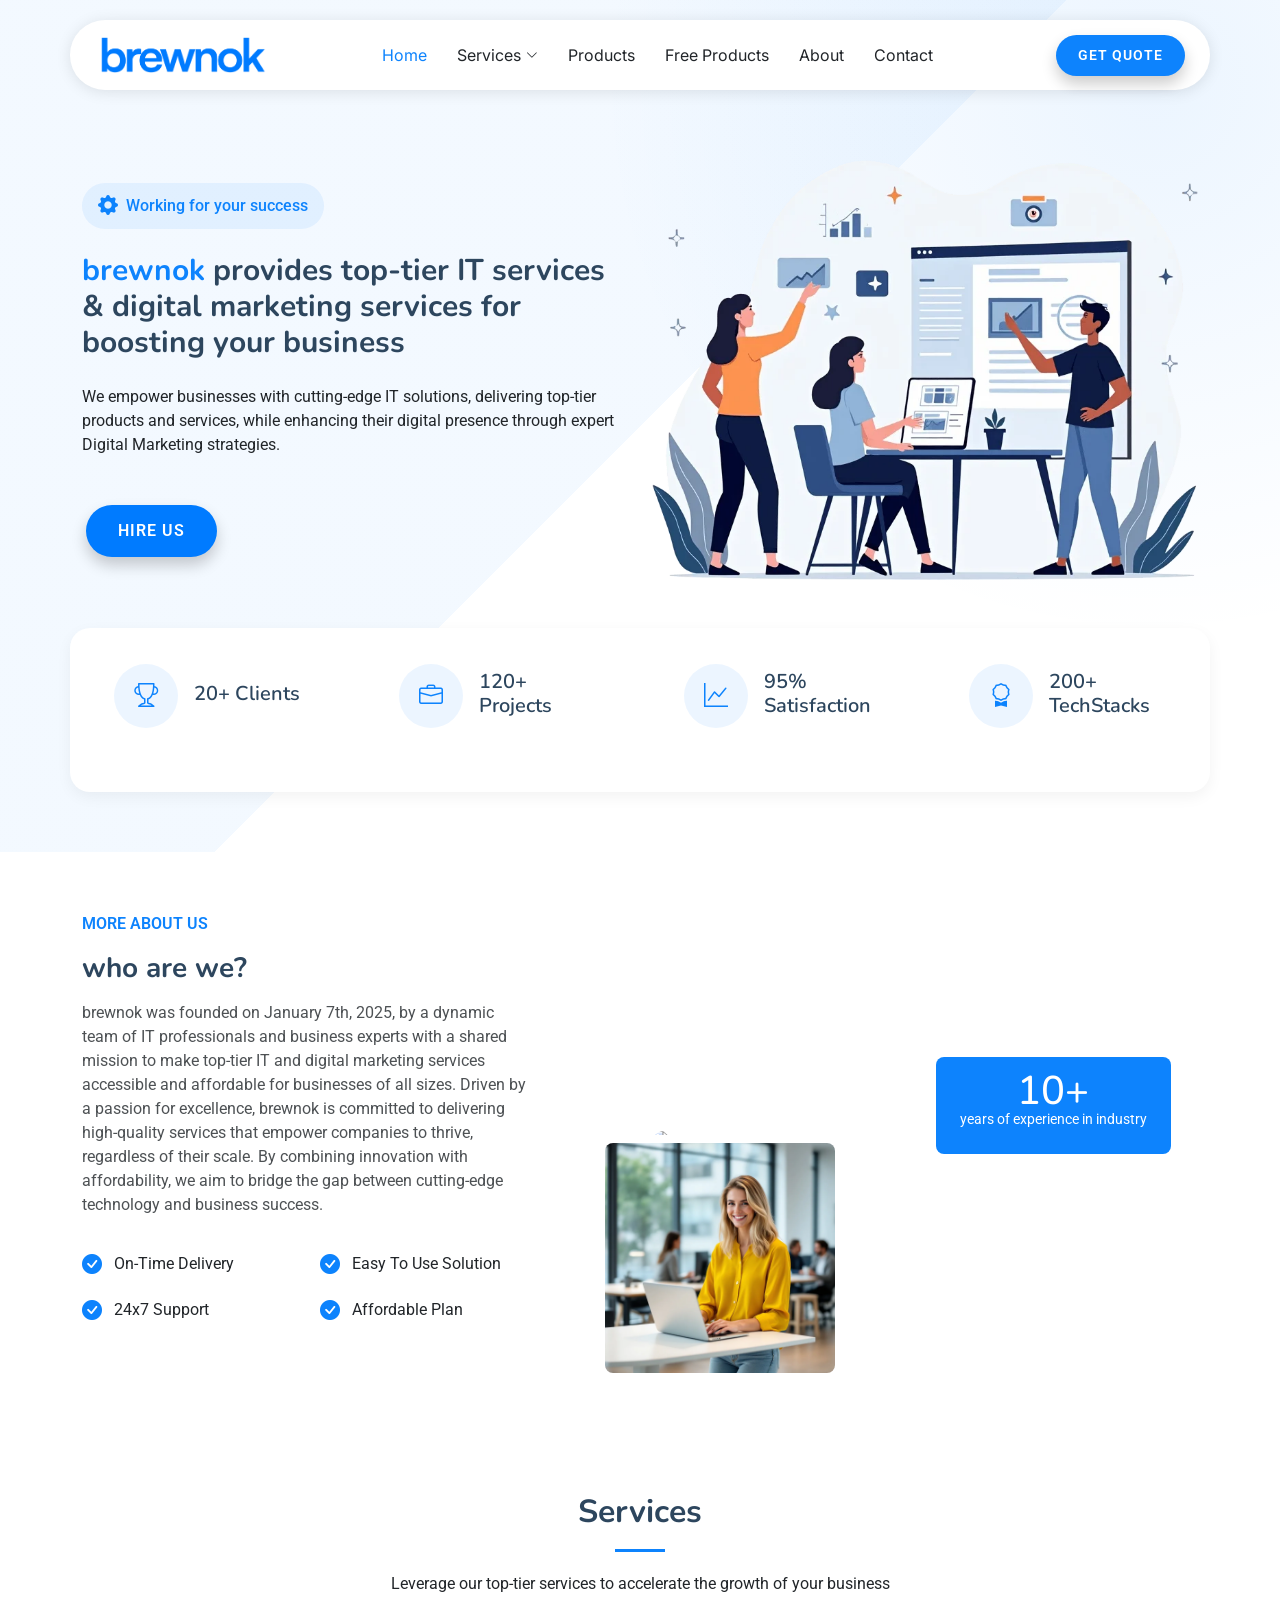
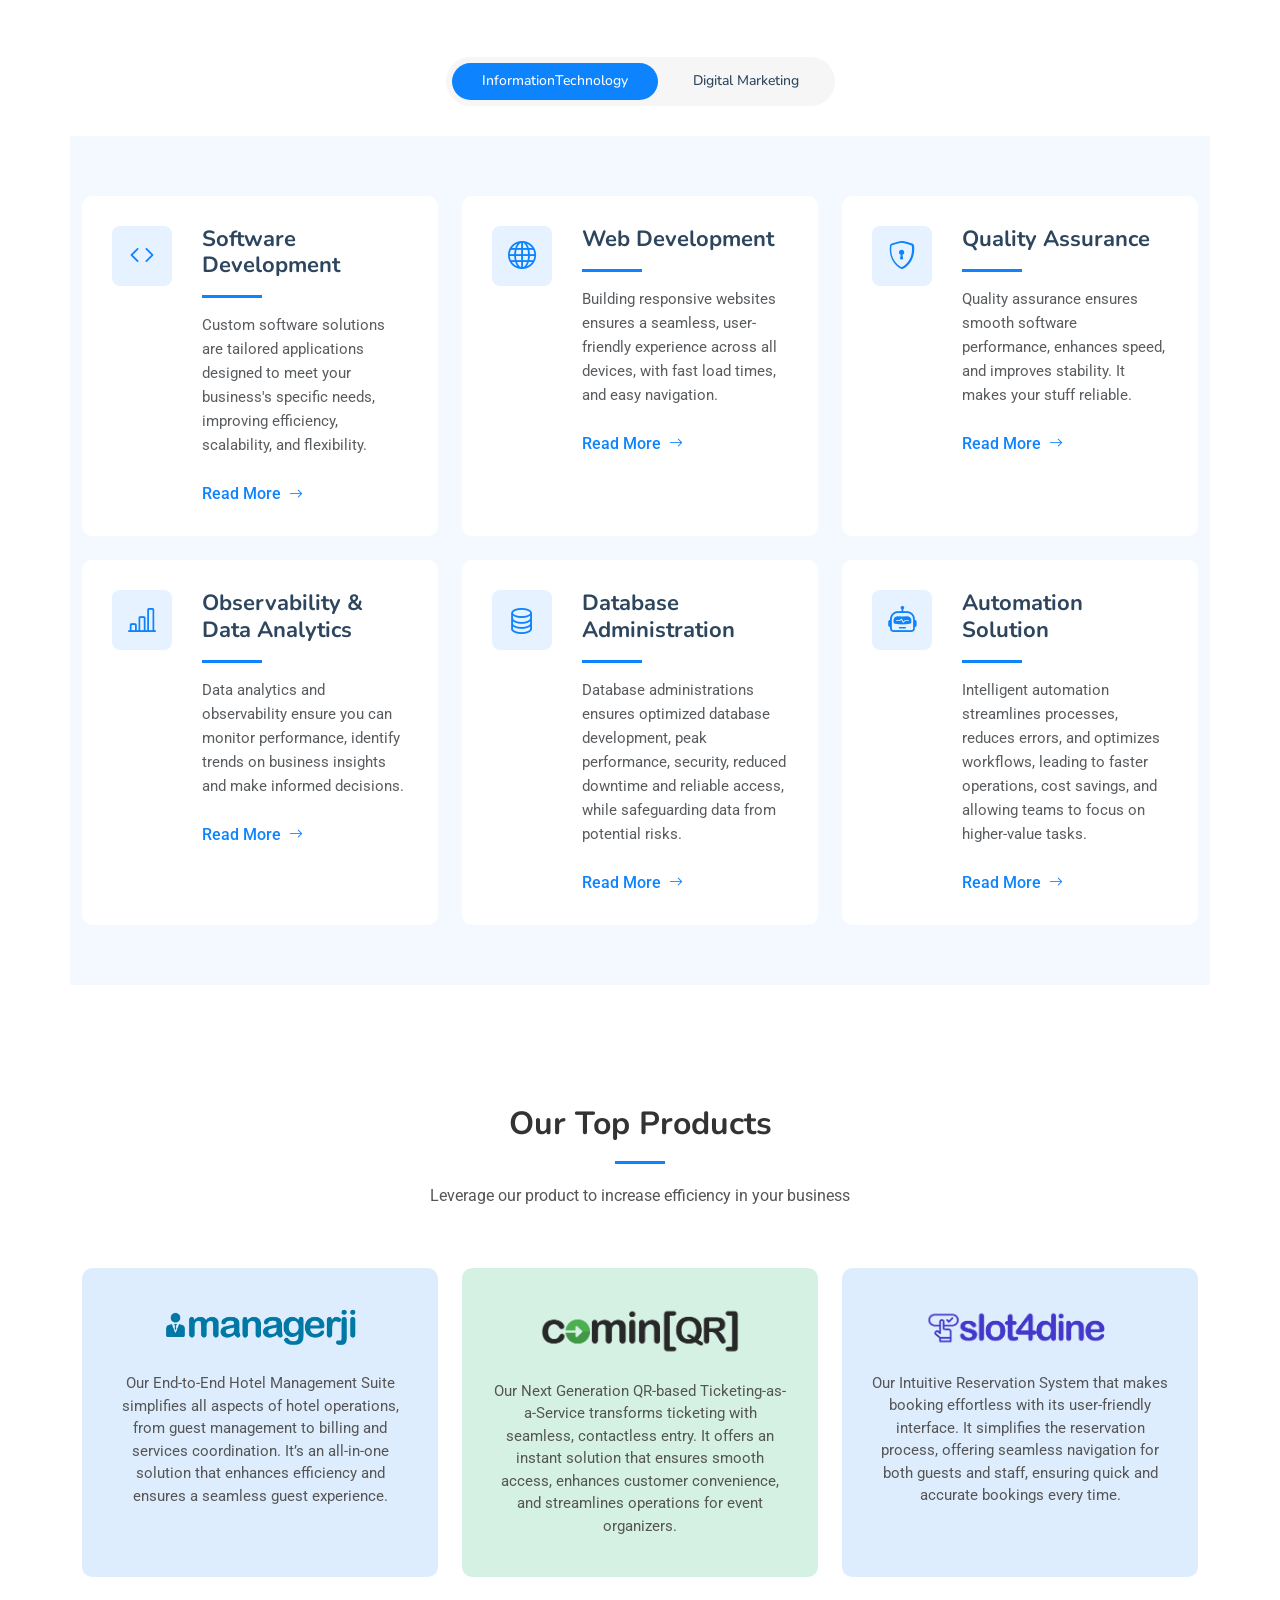
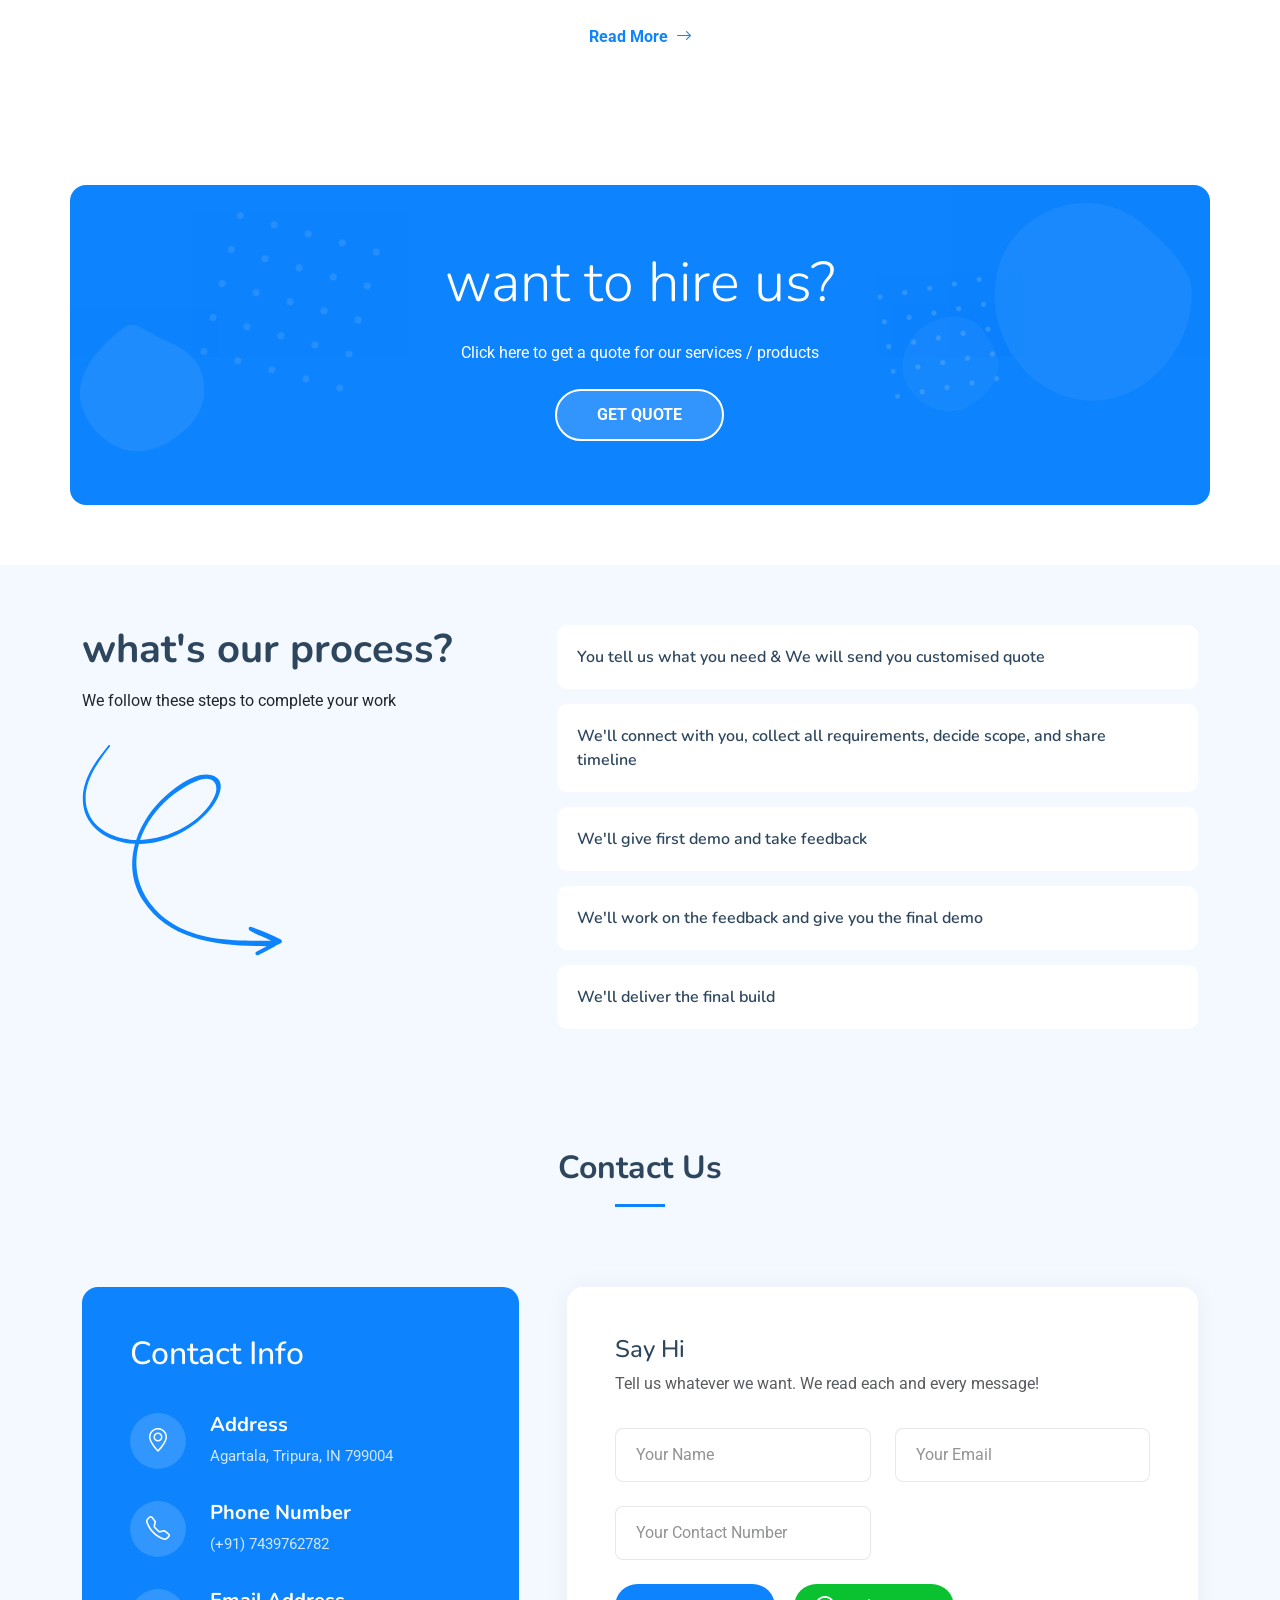
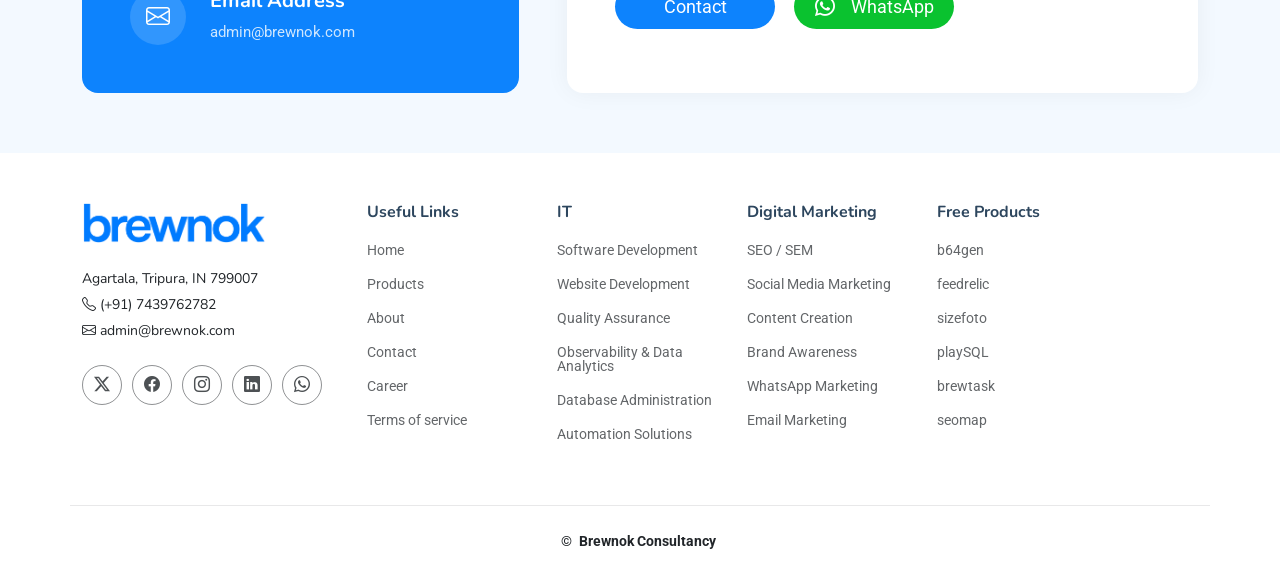
==== commit 9c13f33e: "edited logo color" ====
--- a/index.html
+++ b/index.html
@@ -32,7 +32,7 @@
   <meta name="twitter:site" content="@brewnokofficial" />
 
   <!-- Canonical URL -->
-  <link rel="canonical" href="https://brewnok.com" />
+  <link rel="canonical" href="https://brewnok.com" /> <!-- Remove trailing slash -->
   <!-- Favicons -->
   <link href="assets/img/favicon.png" rel="icon">
   <link href="assets/img/favicon.png" rel="apple-touch-icon">
@@ -78,14 +78,14 @@
       class="header-container container-fluid container-xl position-relative d-flex align-items-center justify-content-between">
 
       <a href="index.html" class="logo d-flex align-items-center me-auto me-xl-0">
-        <img src="assets/img/brewnok-logo.png" alt="">
+        <img src="assets/img/brewnoklogo2.png" alt="">
         <!-- <h1 class="sitename">iLanding</h1> -->
       </a>
 
       <nav id="navmenu" class="navmenu">
         <ul>
           <li><a href="index.html" class="active">Home</a></li>
-          <li class="dropdown"><a href="#"><span>Services</span> <i class="bi bi-chevron-down toggle-dropdown"></i></a>
+          <li class="dropdown"><a><span>Services</span> <i class="bi bi-chevron-down toggle-dropdown"></i></a>
             <ul>
               <li><a href="it-services.html">IT Services</a></li>
               <li><a href="digital-marketing-services.html">Digital Marketing Services</a></li>
@@ -856,7 +856,7 @@
       <div class="row gy-4">
         <div class="col-lg-3 col-md-6 footer-about">
           <a href="index.html" class="logo d-flex align-items-center">
-            <img src="assets/img/brewnok-logo.png" alt="">
+            <img src="assets/img/brewnoklogo2.png" alt="">
           </a>
           <div class="footer-contact pt-0">
             <p>Agartala, Tripura, IN 799007</p>
@@ -892,8 +892,8 @@
             <li><a href="it-services.html">Website Development</a></li>
             <li><a href="it-services.html">Quality Assurance</a></li>
             <li><a href="it-services.html">Observability & Data Analytics</a></li>
-            <li><a href="index.html">Database Administration</a></li>
-            <li><a href="index.html">Automation Solutions</a></li>
+            <li><a href="it-services.html">Database Administration</a></li>
+            <li><a href="it-services.html">Automation Solutions</a></li>
           </ul>
         </div>
 
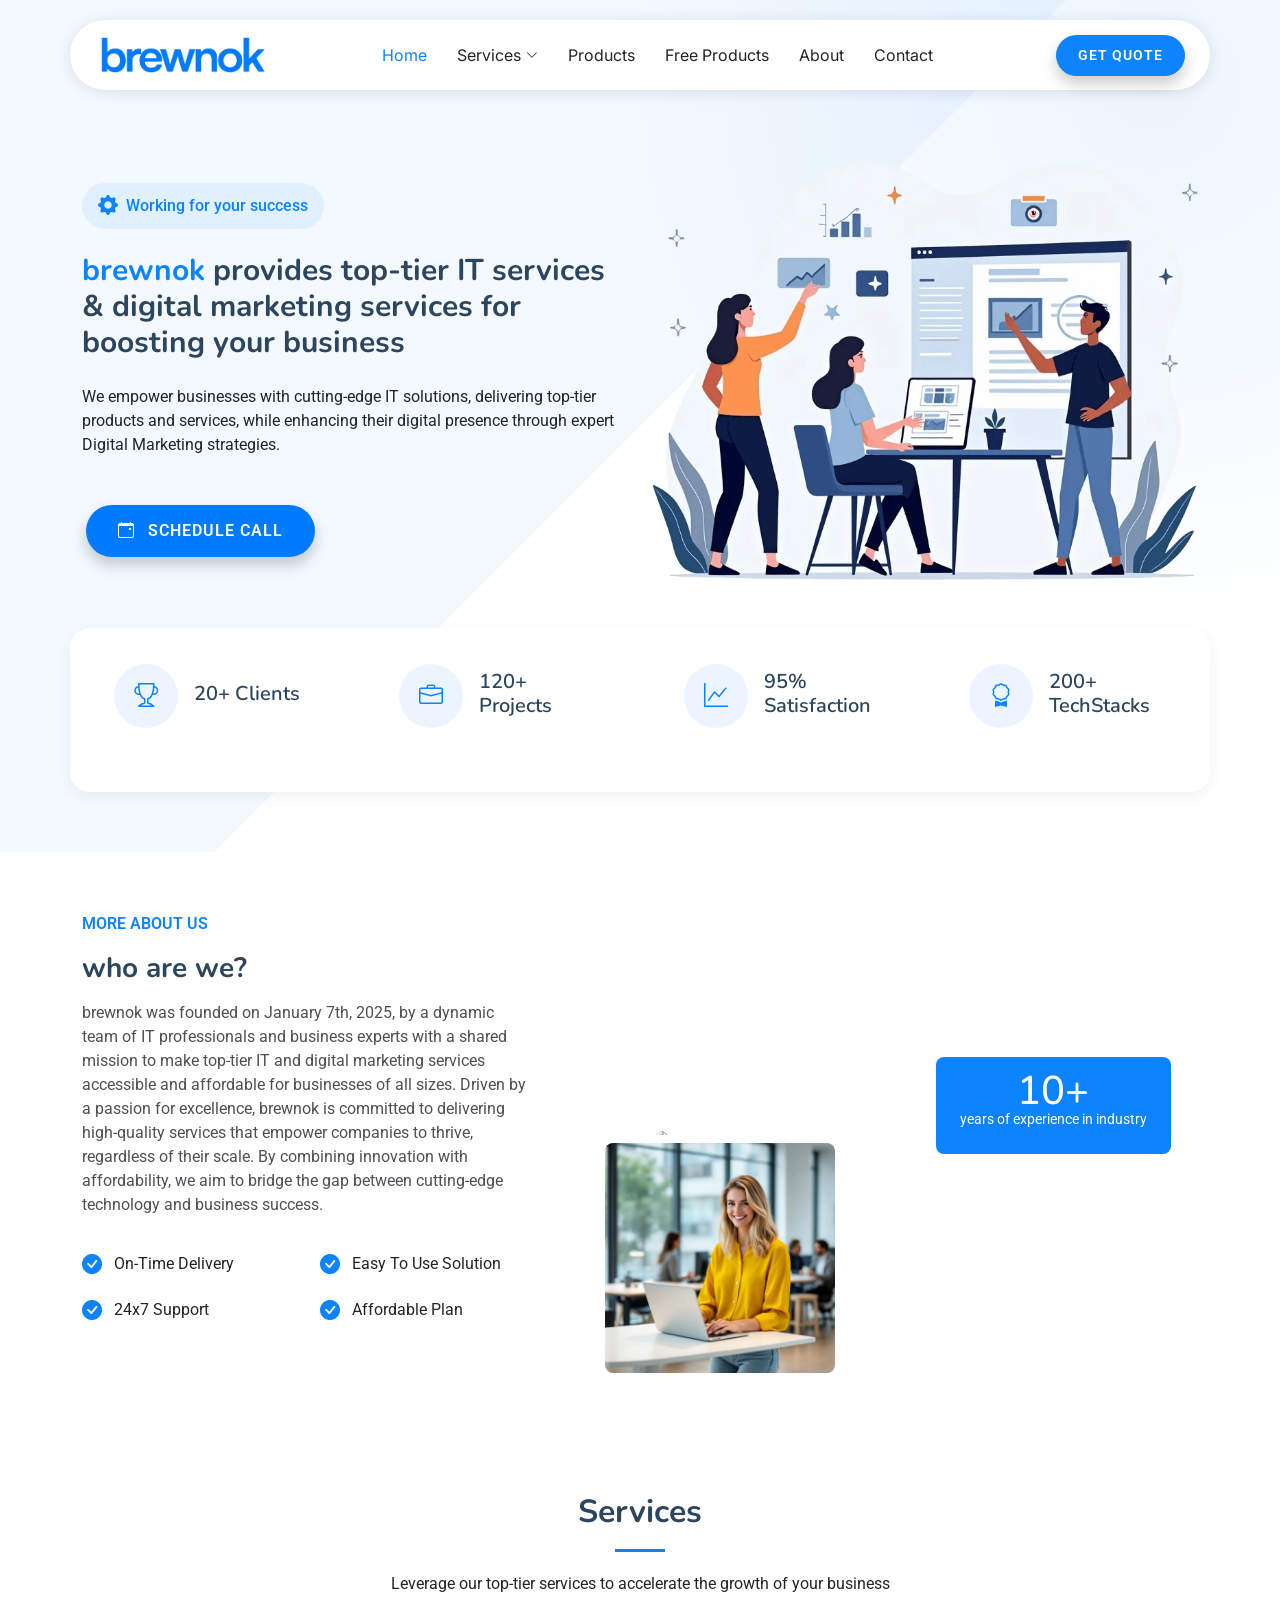
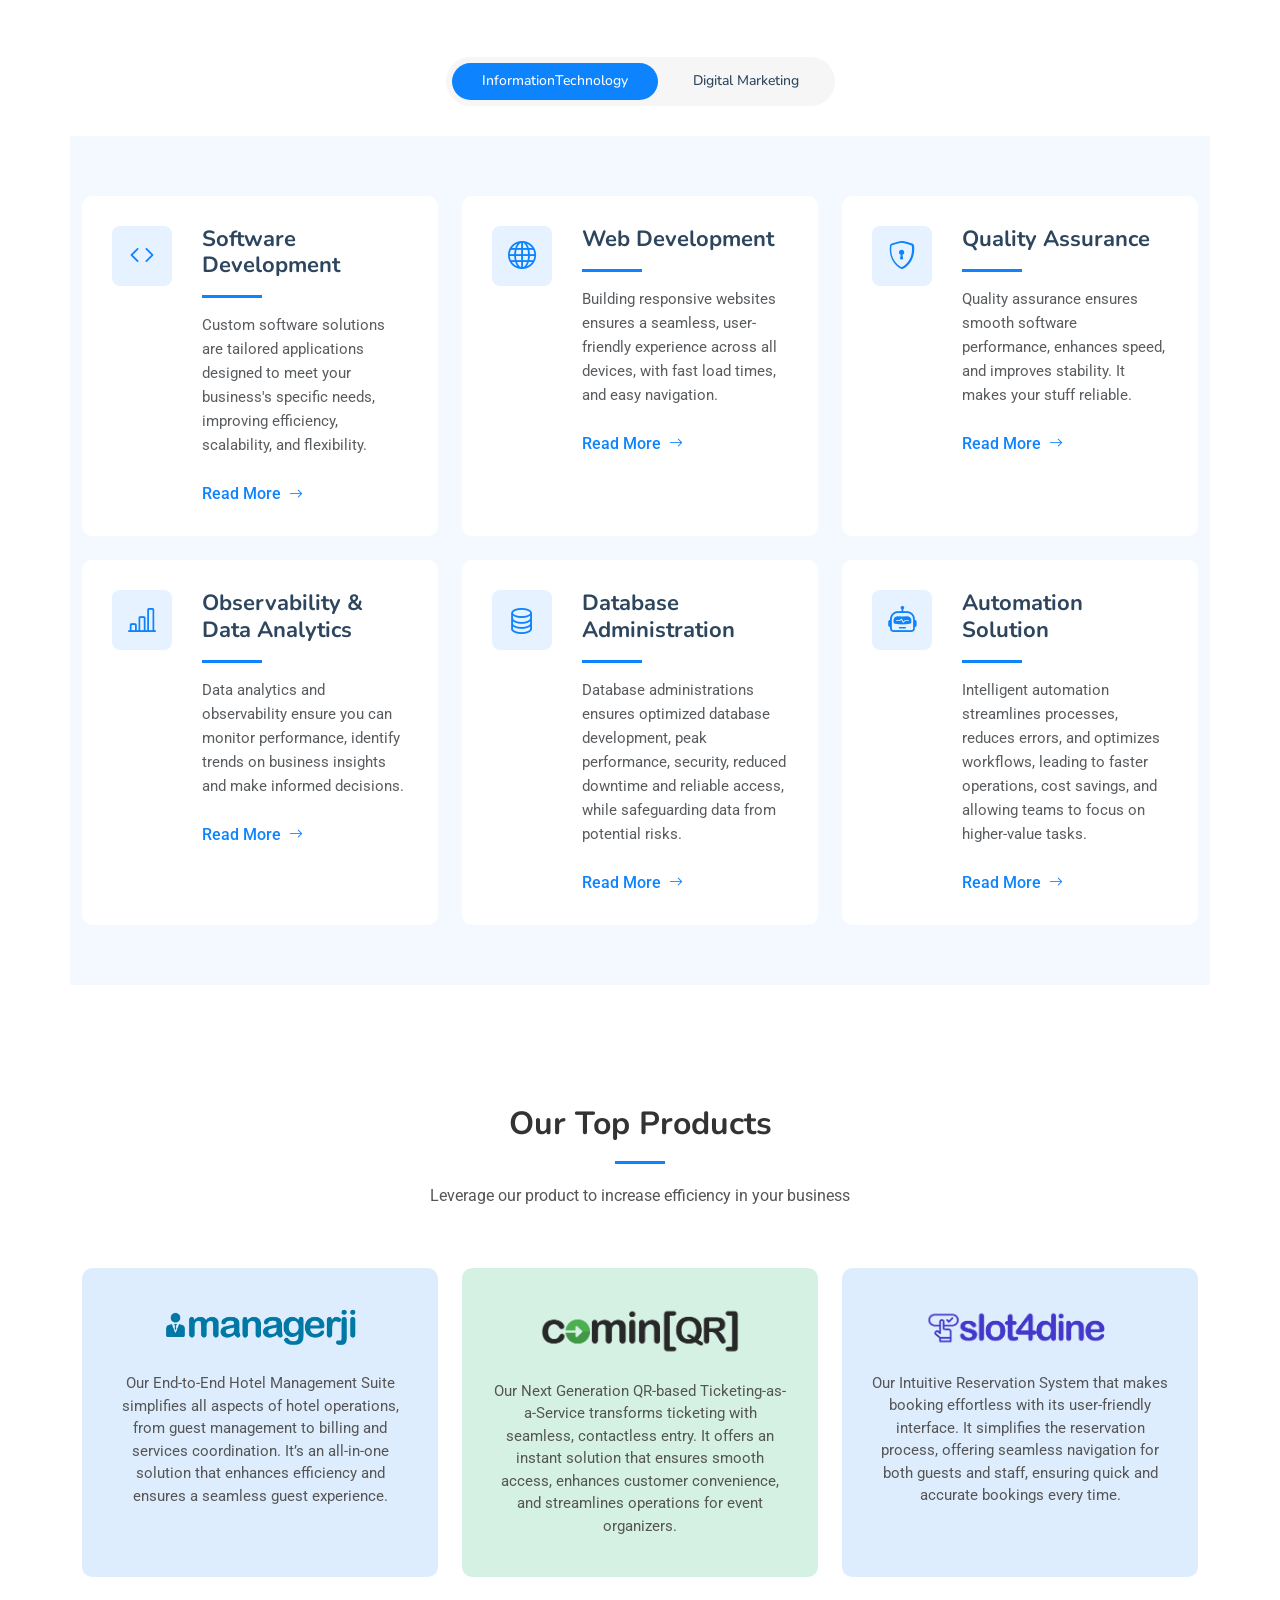
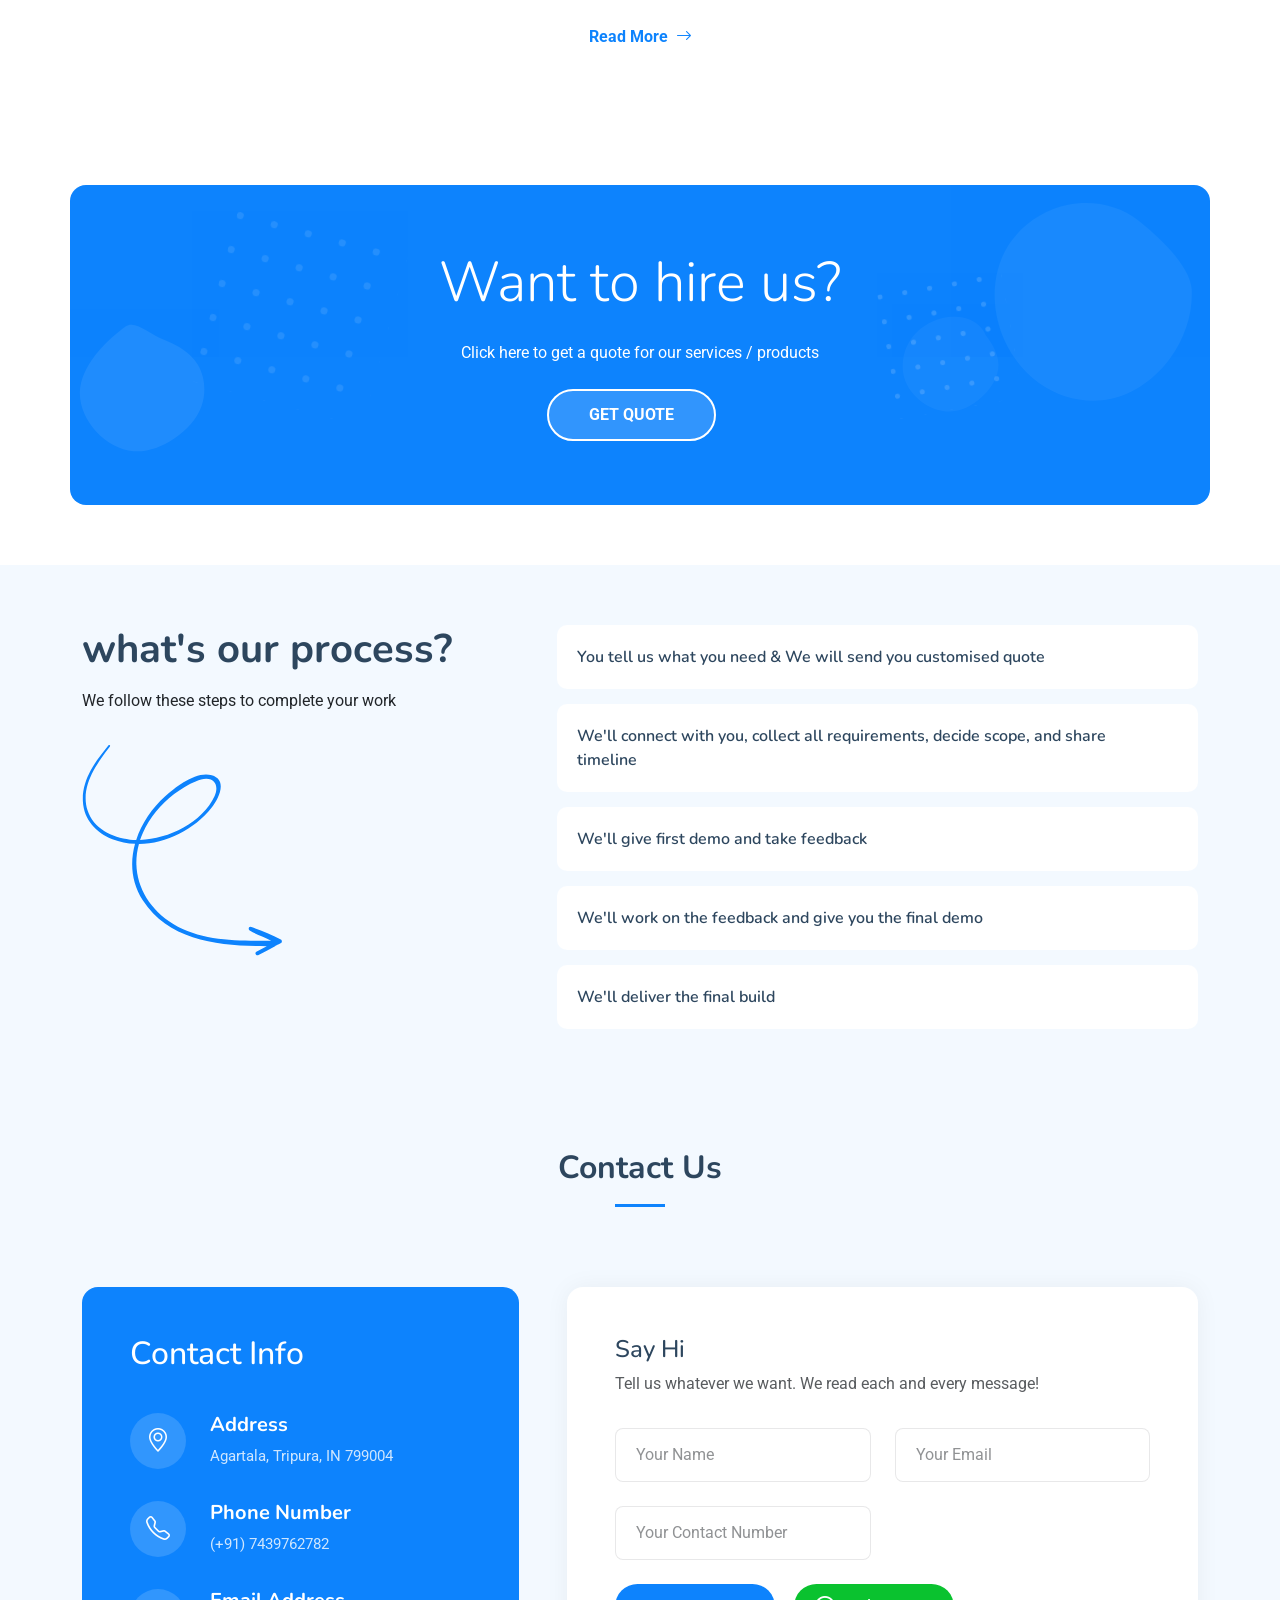
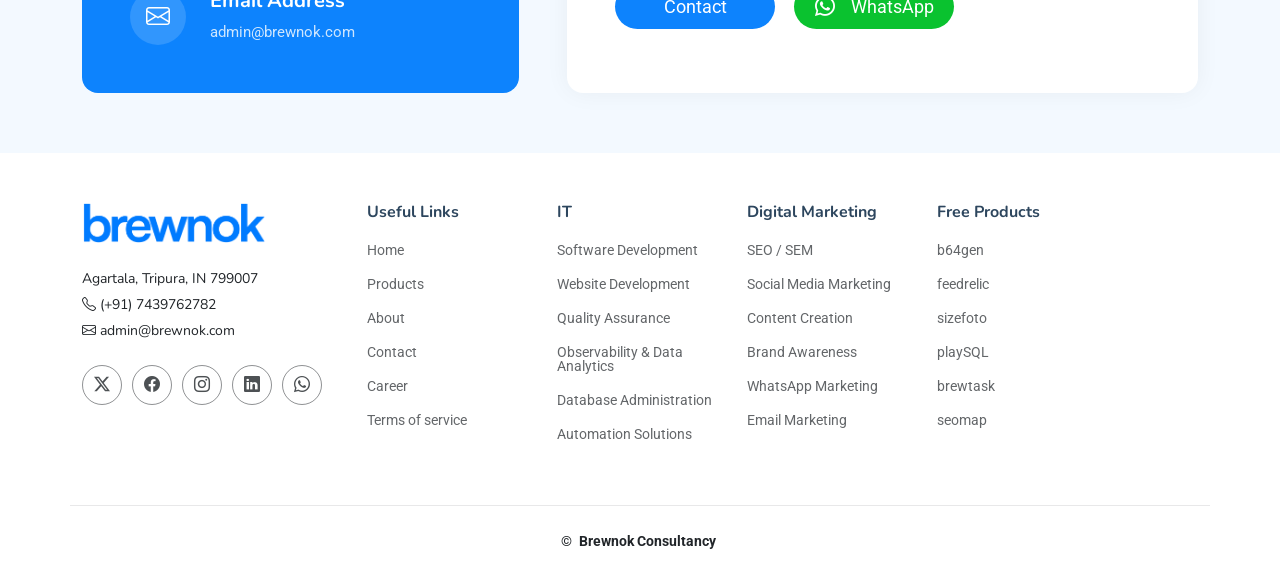
==== commit 72bbecc6: "schedule call button added" ====
--- a/index.html
+++ b/index.html
@@ -137,7 +137,7 @@
               </p>
 
               <div class="hero-buttons">
-                <a href="#call-to-action" class="btn btn-primary me-0 me-sm-2 mx-1">Hire Us</a>
+                <a href="https://calendly.com/shayan-brewnok/30min" target="_blank" class="btn btn-primary me-0 me-sm-2 mx-1"><i class="bi bi-calendar-event me-2"> </i>Schedule Call</a>
                 <!-- <a href="#" class="btn btn-link mt-2 mt-sm-0 glightbox">
                   <i class="bi bi-play-circle me-1"></i>
                   Play Video
@@ -560,10 +560,15 @@
 
         <div class="row content justify-content-center align-items-center position-relative">
           <div class="col-lg-8 mx-auto text-center">
-            <h2 class="display-4 mb-4">want to hire us?</h2>
+            <h2 class="display-4 mb-4">Want to hire us?</h2>
             <p class="mb-4">Click here to get a quote for our services / products</p>
-            <a href="https://forms.gle/i9rpynCyUjmaMmzQ9" target="_blank" class="btn btn-cta">Get Quote</a>
-          </div>
+            <a href="https://forms.gle/i9rpynCyUjmaMmzQ9" target="_blank" class="btn btn-cta me-3">
+                 Get Quote
+            </a>
+            <!-- <a href="https://calendly.com/shayan-brewnok/30min" target="_blank" class="btn btn-cta">
+                <i class="bi bi-calendar-event me-2"> </i>Schedule Call
+            </a> -->
+        </div>
 
           <!-- Abstract Background Elements -->
           <div class="shape shape-1">
@@ -1048,6 +1053,7 @@
   btn.style.right = 'auto';
 });
   </script> -->
+  <script src="https://kit.fontawesome.com/YOUR_KIT_CODE.js" crossorigin="anonymous"></script>
 
   <script src="assets/vendor/bootstrap/js/bootstrap.bundle.min.js"></script>
   <script src="assets/vendor/php-email-form/validate.js"></script>
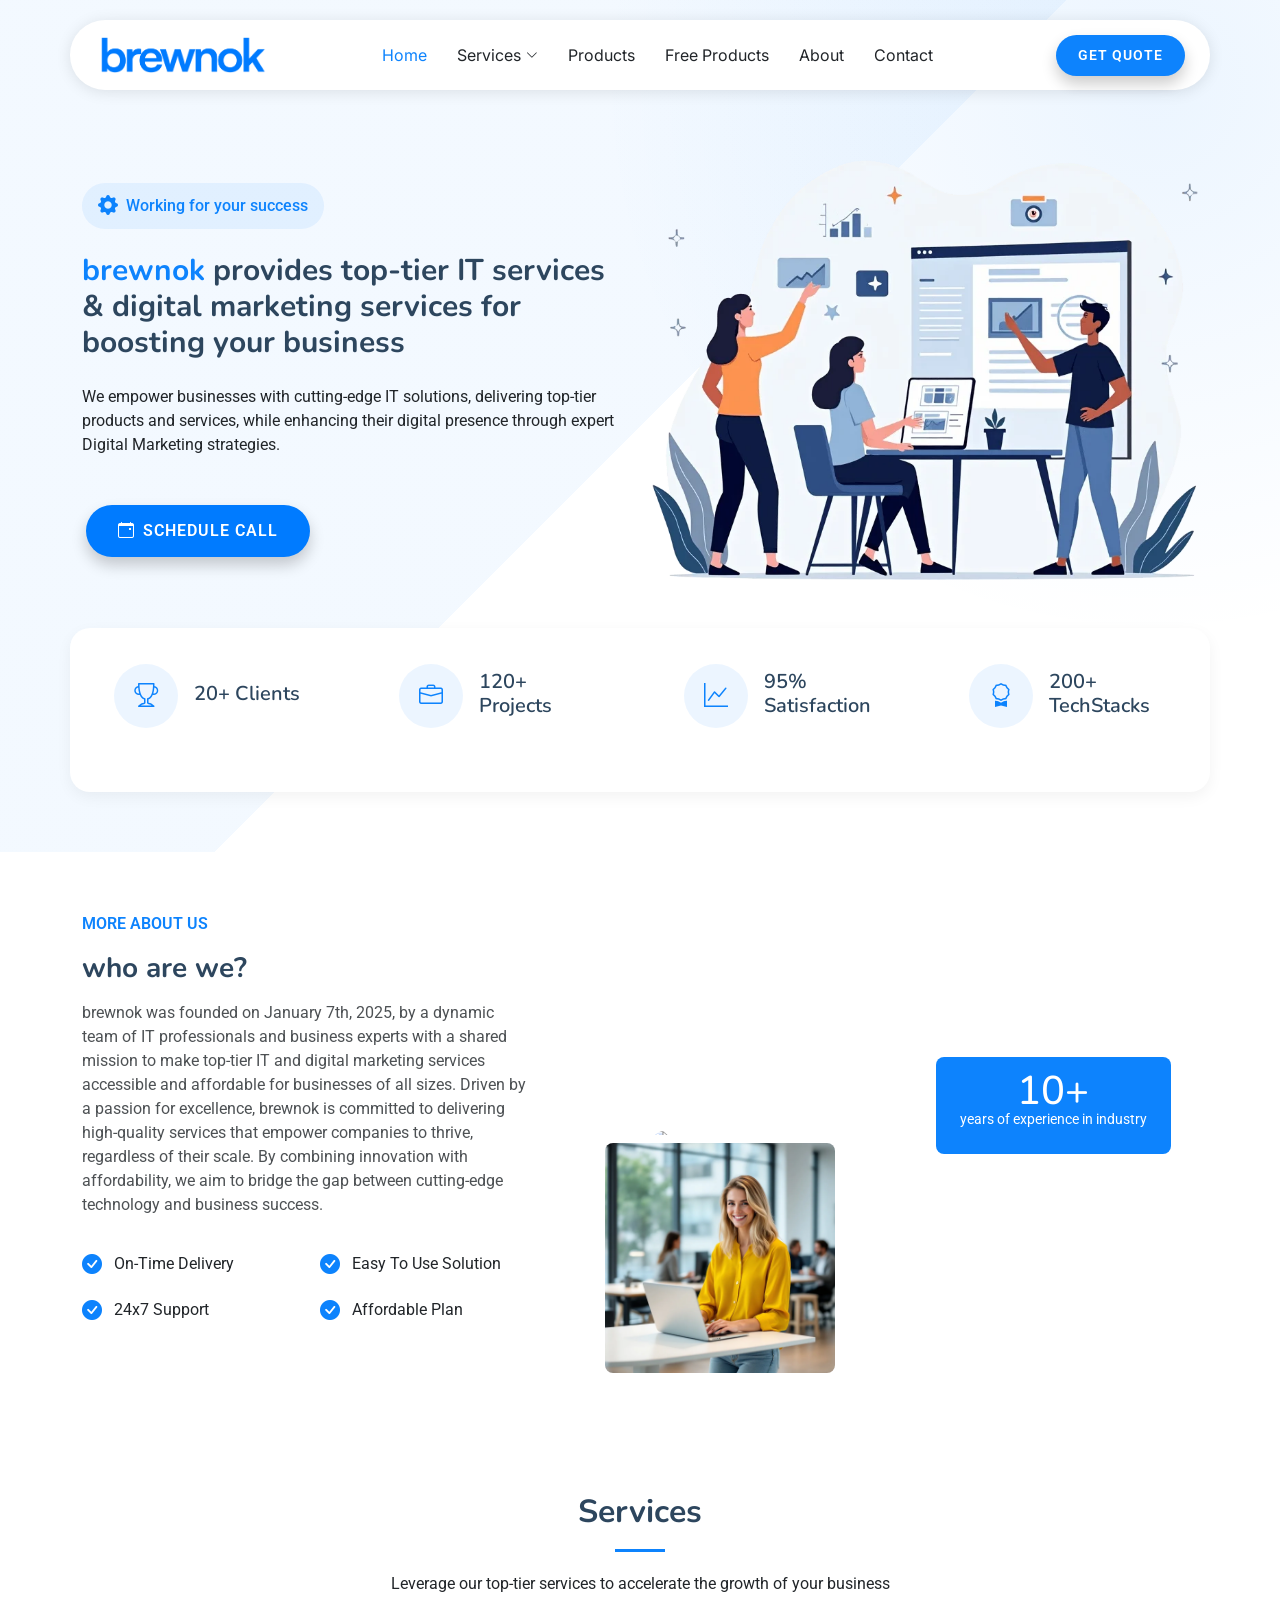
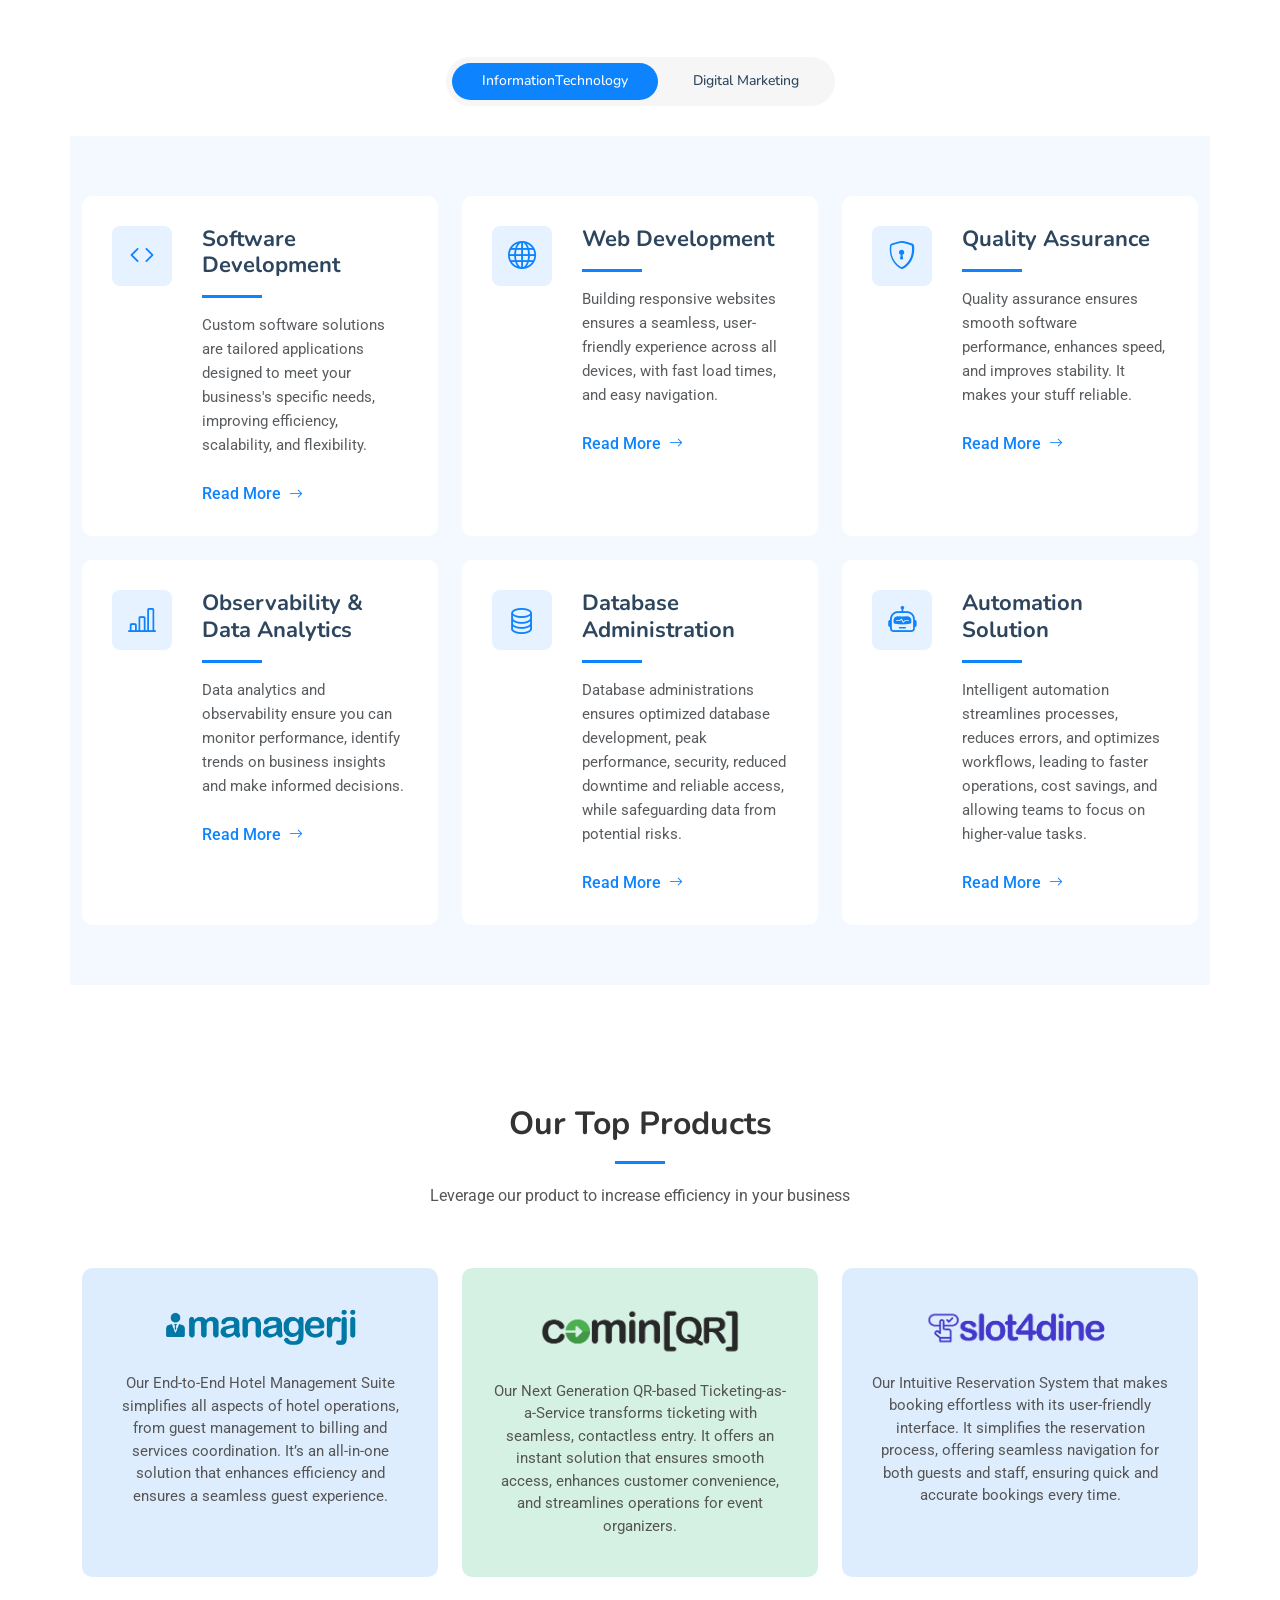
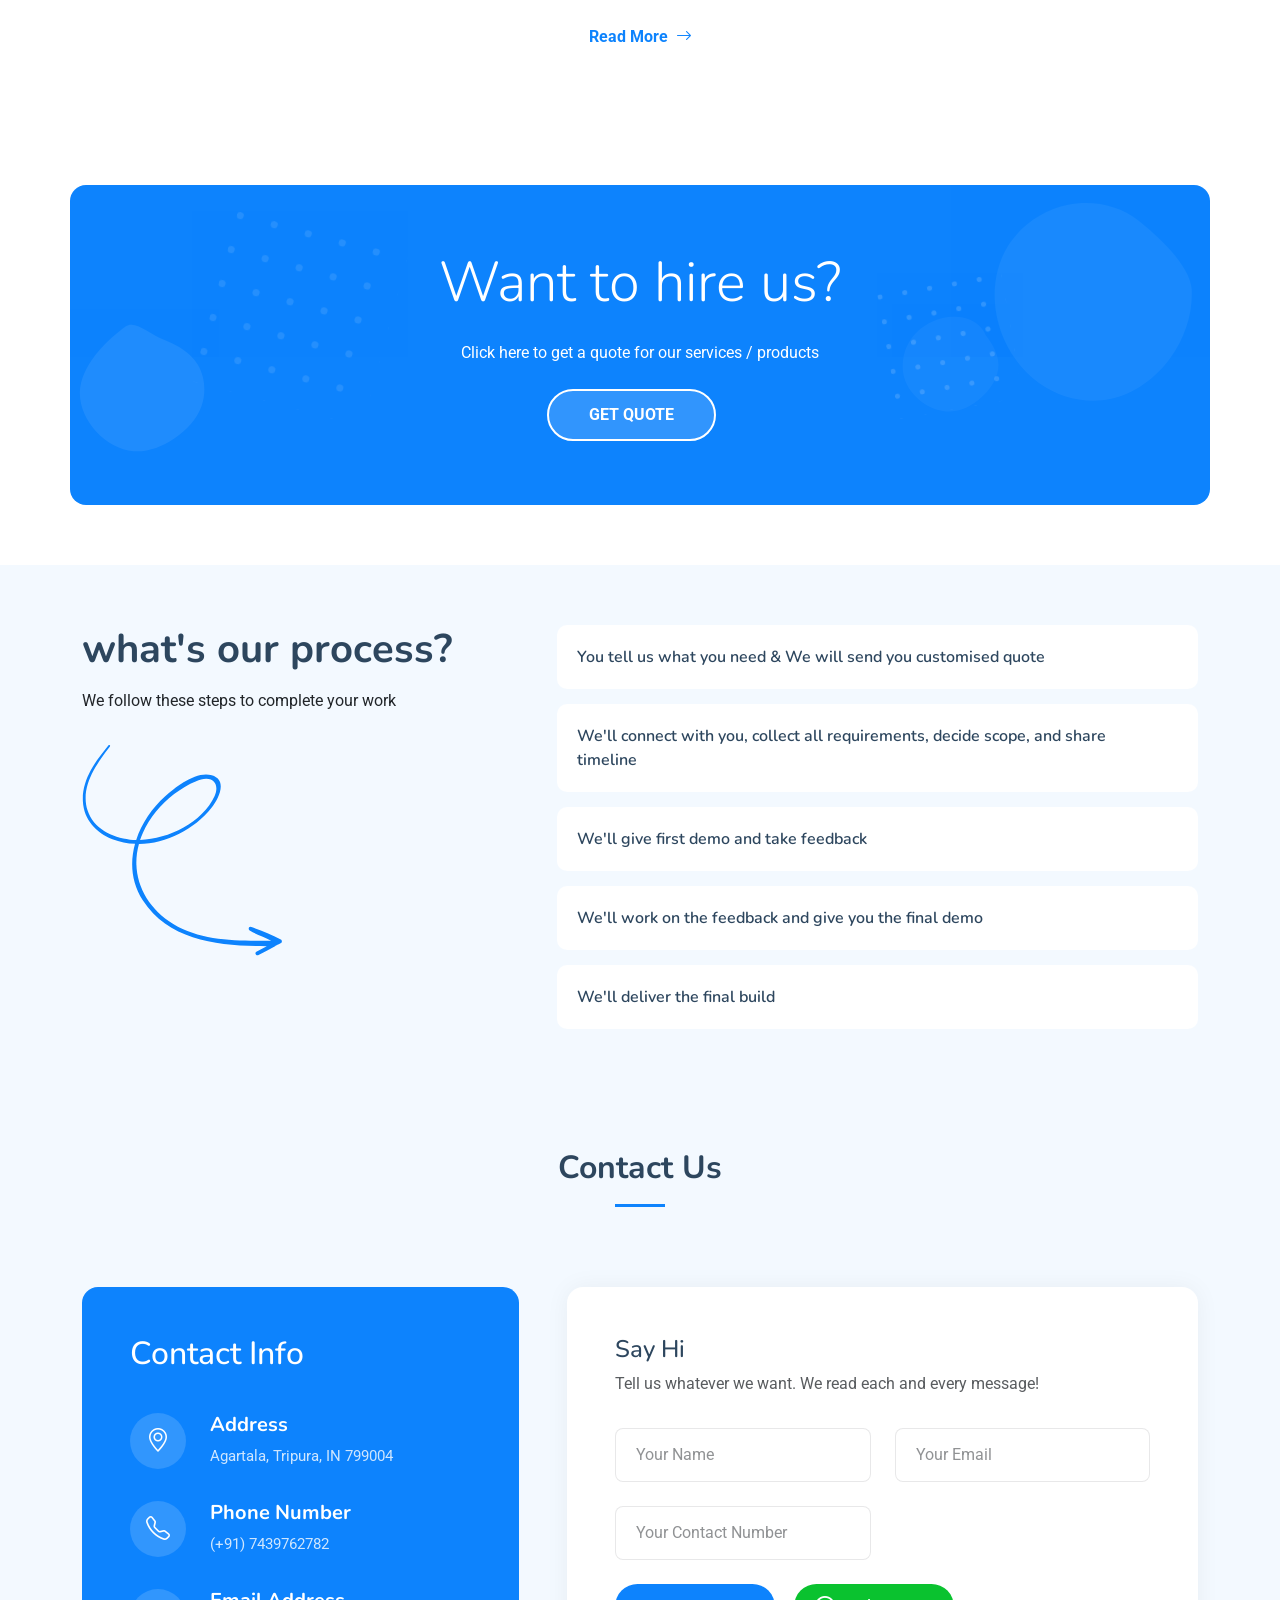
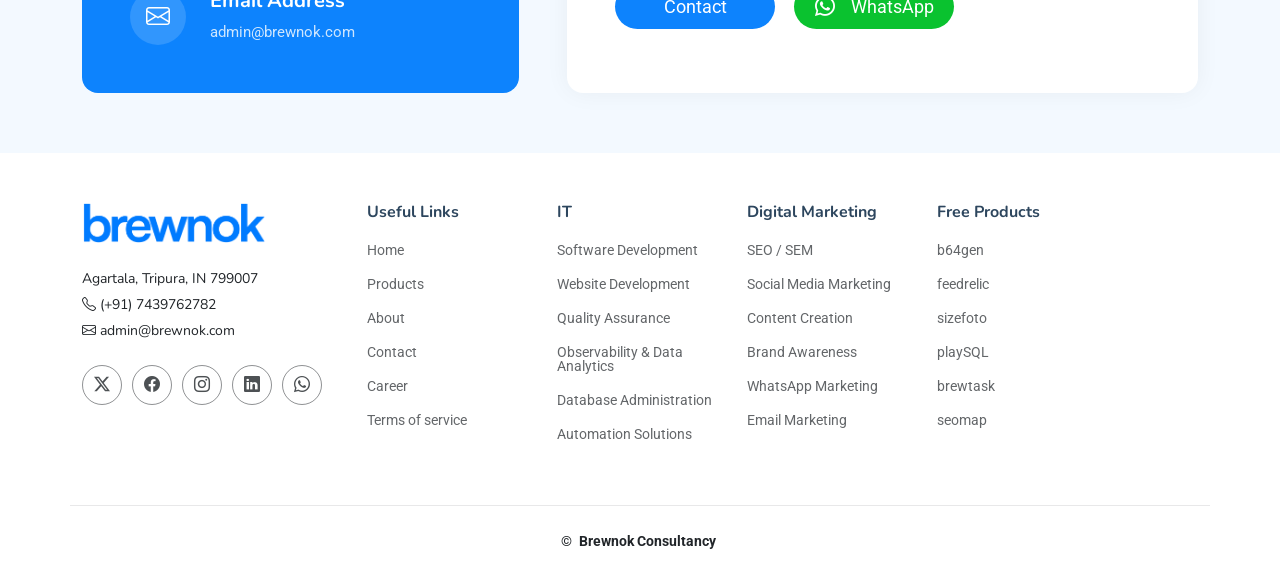
==== commit e447ab40: "updated img alt" ====
--- a/index.html
+++ b/index.html
@@ -78,7 +78,7 @@
       class="header-container container-fluid container-xl position-relative d-flex align-items-center justify-content-between">
 
       <a href="index.html" class="logo d-flex align-items-center me-auto me-xl-0">
-        <img src="assets/img/brewnoklogo2.png" alt="">
+        <img src="assets/img/brewnoklogo2.png" alt="Brewnok Company Logo">
         <!-- <h1 class="sitename">iLanding</h1> -->
       </a>
 
@@ -137,18 +137,22 @@
               </p>
 
               <div class="hero-buttons">
-                <a href="https://calendly.com/shayan-brewnok/30min" target="_blank" class="btn btn-primary me-0 me-sm-2 mx-1"><i class="bi bi-calendar-event me-2"> </i>Schedule Call</a>
-                <!-- <a href="#" class="btn btn-link mt-2 mt-sm-0 glightbox">
-                  <i class="bi bi-play-circle me-1"></i>
-                  Play Video
-                </a> -->
+                <a href="https://calendly.com/shayan-brewnok/30min" 
+                   target="_blank" 
+                   class="btn btn-primary me-0 me-sm-2 mx-1"
+                   title="Schedule a consultation call with Brewnok">
+                  <i class="bi bi-calendar-event me-2"></i>Schedule Call
+                </a>
               </div>
             </div>
           </div>
 
           <div class="col-lg-6">
             <div class="hero-image" data-aos="zoom-out" data-aos-delay="300">
-              <img src="assets/img/illustration-1.webp" alt="Hero Image" class="img-fluid">
+              <img src="assets/img/illustration-1.webp" 
+                   alt="Digital Marketing and IT Services Illustration" 
+                   title="Brewnok's Digital Marketing and IT Services" 
+                   class="img-fluid">
             </div>
           </div>
         </div>
@@ -157,20 +161,20 @@
           <div class="col-lg-3 col-md-6">
             <div class="stat-item">
               <div class="stat-icon">
-                <i class="bi bi-trophy"></i>
+                <i class="bi bi-trophy" title="Client Success"></i>
               </div>
               <div class="stat-content">
-                <h4>20+ Clients</h4>
+                <h4 title="Growing Client Base">20+ Clients</h4>
               </div>
             </div>
           </div>
           <div class="col-lg-3 col-md-6">
             <div class="stat-item">
               <div class="stat-icon">
-                <i class="bi bi-briefcase"></i>
+                <i class="bi bi-briefcase" title="Completed Projects"></i>
               </div>
               <div class="stat-content">
-                <h4>120+ Projects</h4>
+                <h4 title="Successfully Delivered Projects">120+ Projects</h4>
               </div>
             </div>
           </div>
@@ -515,7 +519,7 @@
           <div class="col-xl-4 col-md-6" data-aos="fade-up" data-aos-delay="200">
             <div class="feature-box blue">
 
-              <p style="text-align: center;"><img id="managerjiimg" src="assets/img/products/managerji-logo.png" alt=""
+              <p style="text-align: center;"><img id="managerjiimg" src="assets/img/products/managerji-logo.png" alt="ManagerJi - Hotel Management Suite Logo"
                   style="width: 200px;"></p><br>
               <p style="text-align: center;">Our End-to-End Hotel Management Suite simplifies all aspects of hotel
                 operations, from guest management to billing and services coordination. It’s an all-in-one solution that
@@ -525,7 +529,7 @@
 
           <div class="col-xl-4 col-md-6" data-aos="fade-up" data-aos-delay="300">
             <div class="feature-box green">
-              <p style="text-align: center;"><img id="cominqrimg" src="assets/img/products/cominqr-logo.png" alt=""
+              <p style="text-align: center;"><img id="cominqrimg" src="assets/img/products/cominqr-logo.png" alt="CominQR - QR-based Ticketing Service Logo"
                   style="width: 200px;"></p><br>
               <p style="text-align: center;">Our Next Generation QR-based Ticketing-as-a-Service transforms ticketing
                 with seamless, contactless entry. It offers an instant solution that ensures smooth access, enhances
@@ -535,7 +539,7 @@
 
           <div class="col-xl-4 col-md-6" data-aos="fade-up" data-aos-delay="400">
             <div class="feature-box blue">
-              <p style="text-align: center;"><img id="slot4dineimg" src="assets/img/products/slot4dine-logo.png" alt=""
+              <p style="text-align: center;"><img id="slot4dineimg" src="assets/img/products/slot4dine-logo.png" alt="Slot4Dine - Restaurant Reservation System Logo"
                   style="width: 200px;"></p><br>
               <p style="text-align: center;">Our Intuitive Reservation System that makes booking effortless with its
                 user-friendly interface. It simplifies the reservation process, offering seamless navigation for both
@@ -861,7 +865,7 @@
       <div class="row gy-4">
         <div class="col-lg-3 col-md-6 footer-about">
           <a href="index.html" class="logo d-flex align-items-center">
-            <img src="assets/img/brewnoklogo2.png" alt="">
+            <img src="assets/img/brewnoklogo2.png" alt="Brewnok Company Logo">
           </a>
           <div class="footer-contact pt-0">
             <p>Agartala, Tripura, IN 799007</p>
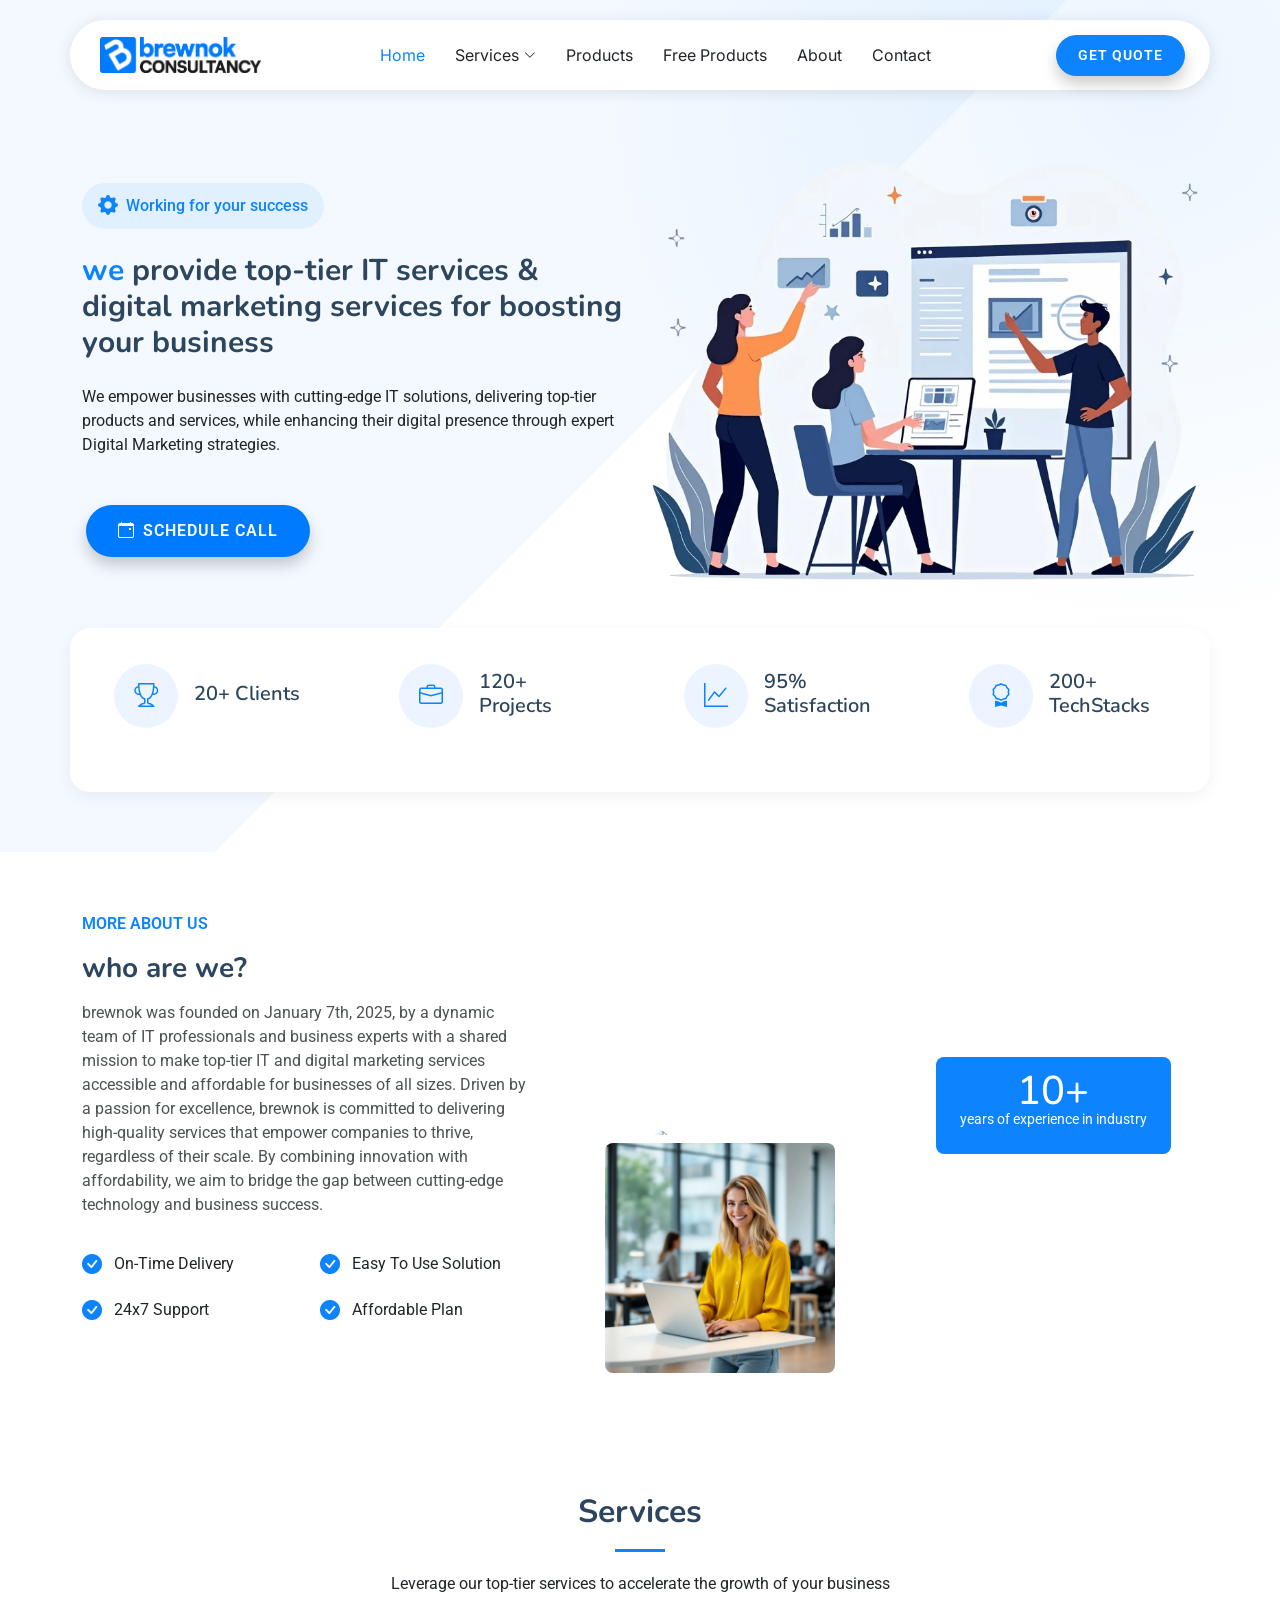
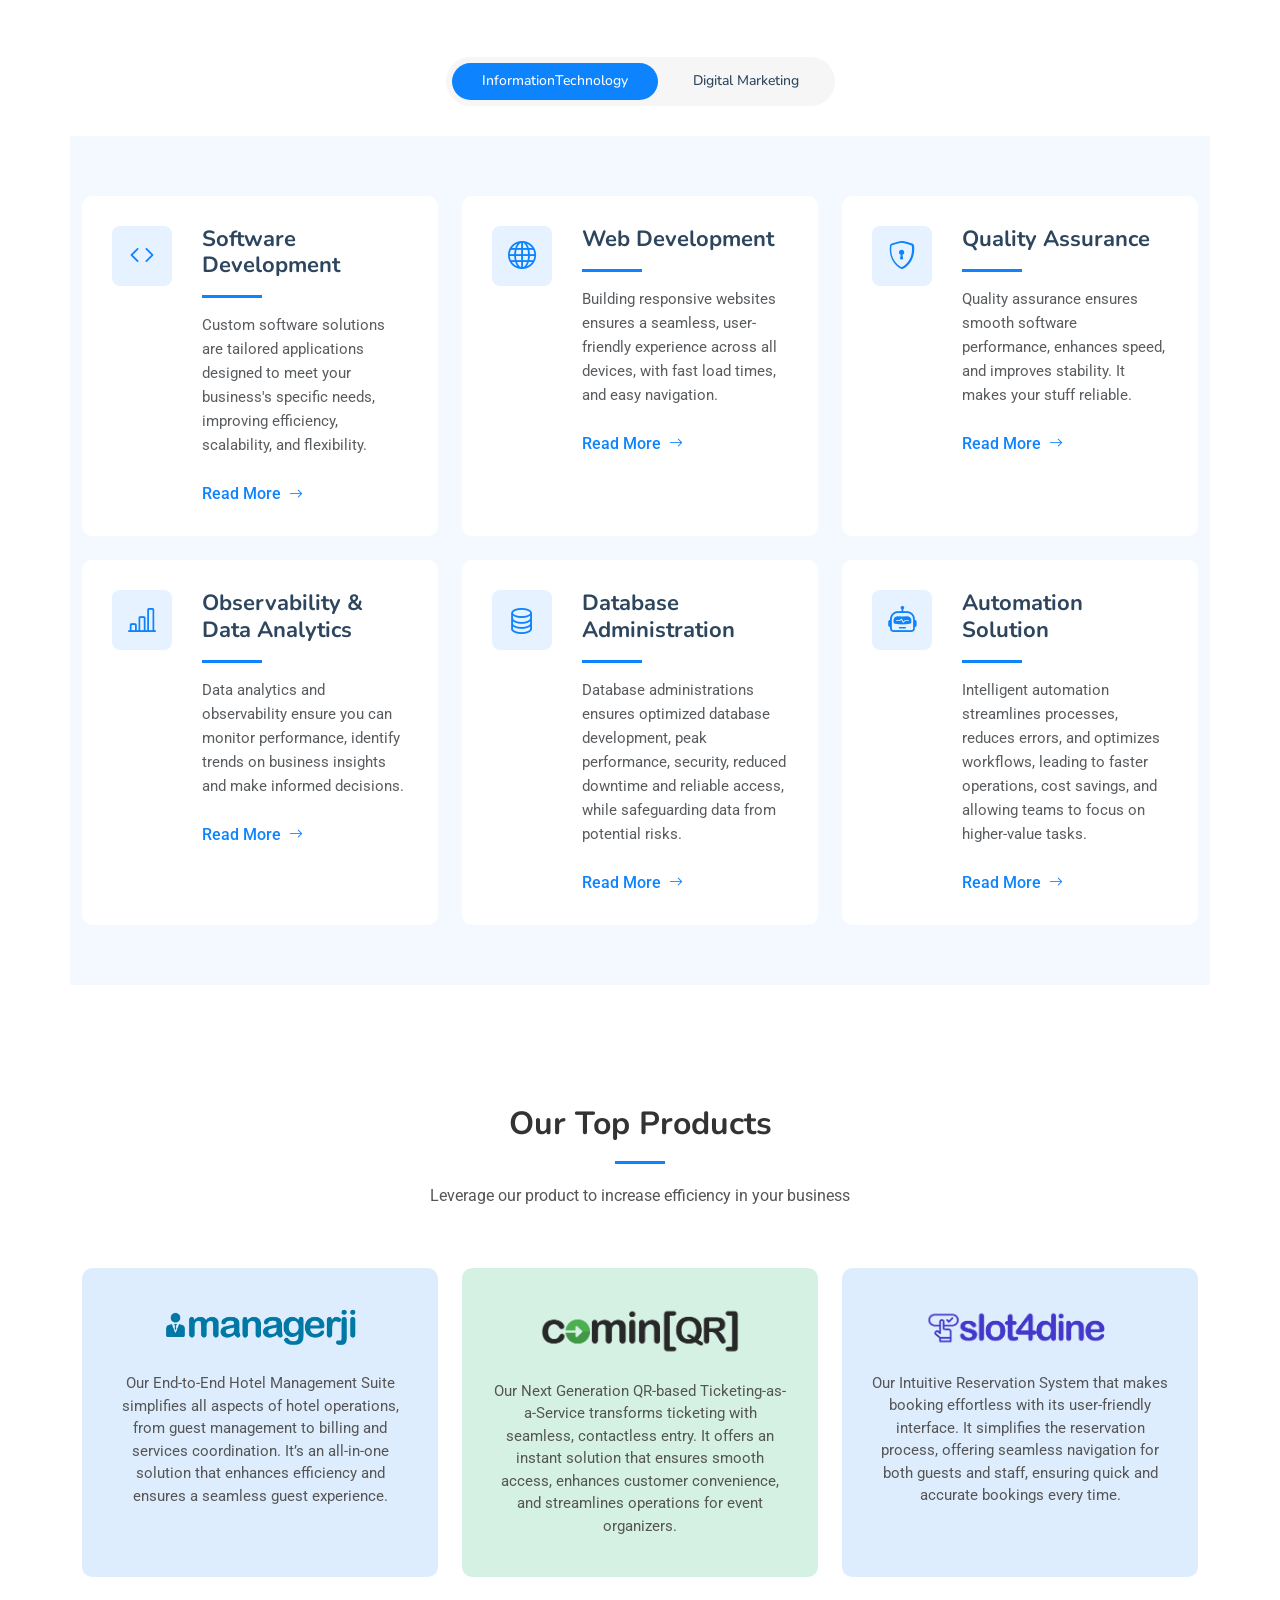
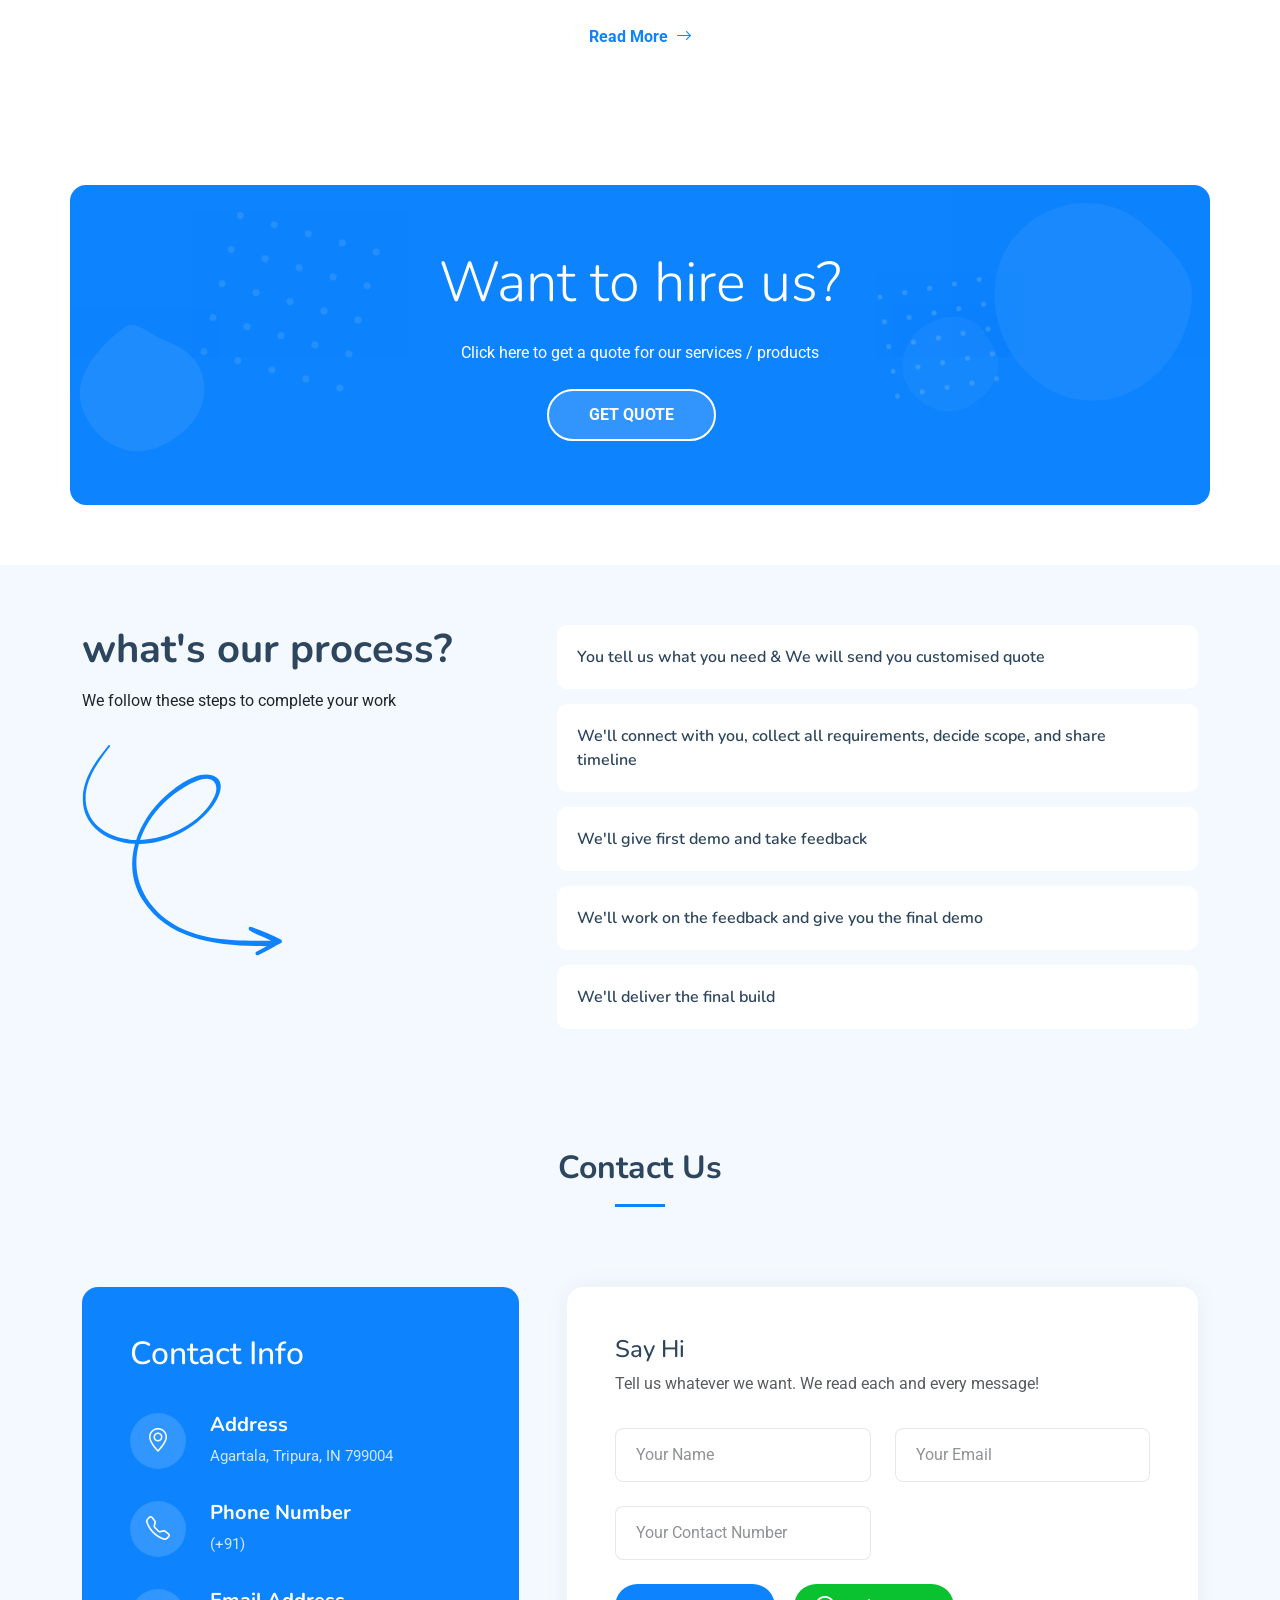
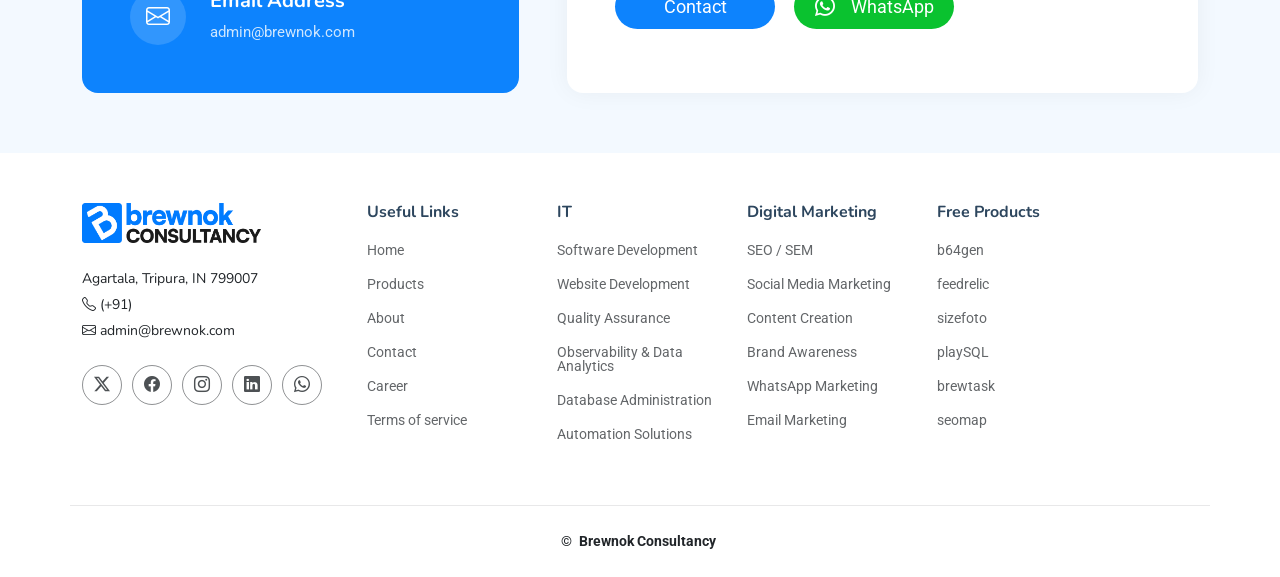
==== commit c8b9bdb4: "website code updated with latest whatsapp number" ====
--- a/index.html
+++ b/index.html
@@ -108,7 +108,7 @@
     </div>
 
   </header>
-  <!-- <a href="https://wa.me/917439762782" class="whatsapp-btn" target="_blank">
+  <!-- <a href="https://wa.me/917980919179" class="whatsapp-btn" target="_blank">
     <i class="bi bi-whatsapp"></i>
   </a> -->
   <main class="main">
@@ -127,8 +127,8 @@
               </div>
 
               <h1 class="mb-4" style="font-size: 30px;">
-                <span class="accent-text">brewnok</span>
-                provides top-tier IT services & digital marketing services for boosting your business
+                <span class="accent-text">we</span>
+                provide top-tier IT services & digital marketing services for boosting your business
               </h1>
 
               <p class="mb-4 mb-md-5">
@@ -804,7 +804,7 @@
                 </div>
                 <div class="content">
                   <h4>Phone Number</h4>
-                  <p>(+91) 7439762782</p>
+                  <p>(+91) </p>
                 </div>
               </div>
               <!-- <br> -->
@@ -840,7 +840,7 @@
                     <a href="https://forms.gle/QsGpJWFxFWtyAUjH9" target="_blank" class="btn btn-custom">
                         <span class="btn-text">Contact</span>
                     </a>
-                    <a href="https://wa.me/917439762782" target="_blank" class="btn btn-whatsapp" style="background-color: #0ac22f;">
+                    <a href="https://wa.me/917980919179" target="_blank" class="btn btn-whatsapp" style="background-color: #0ac22f;">
                         <i class="bi bi-whatsapp"></i><span class="btn-text">WhatsApp</span>
                     </a>
                 </div>
@@ -869,7 +869,7 @@
           </a>
           <div class="footer-contact pt-0">
             <p>Agartala, Tripura, IN 799007</p>
-            <p class="mt-1"><strong><i class="bi bi-telephone"></i> </strong> <span>(+91) 7439762782</span></p>
+            <p class="mt-1"><strong><i class="bi bi-telephone"></i> </strong> <span>(+91) </span></p>
             <p><strong><i class="bi bi-envelope"></i> </strong> <span>admin@brewnok.com</span></p>
           </div>
           <div class="social-links d-flex mt-4">
@@ -877,7 +877,7 @@
             <a href="https://www.facebook.com/brewnok" target="_blank"><i class="bi bi-facebook"></i></a>
             <a href="https://www.instagram.com/brewnok" target="_blank"><i class="bi bi-instagram"></i></a>
             <a href="https://www.linkedin.com/company/brewnok" target="_blank"><i class="bi bi-linkedin"></i></a>
-            <a href="https://wa.me/917439762782" target="_blank"><i class="bi bi-whatsapp"></i></a>
+            <a href="https://wa.me/917980919179" target="_blank"><i class="bi bi-whatsapp"></i></a>
 
           </div>
         </div>
@@ -1071,4 +1071,4 @@
 
 </body>
 
-</html>+</html>
--- a/assets/css/main.css
+++ b/assets/css/main.css
@@ -2831,7 +2831,7 @@
 .brewnok-about-img {
   transition: transform 0.5s ease, box-shadow 0.3s ease;
   transform-style: preserve-3d;
-  box-shadow: 0 5px 15px rgba(0, 0, 0, 0.3);
+  /* box-shadow: 0 5px 15px rgba(0, 0, 0, 0.3); */
   cursor: pointer;
   border-radius: 15px;
   position: relative;
@@ -2843,8 +2843,8 @@
   position: absolute;
   bottom: -10px; /* Distance between the original image and reflection */
   left: 0;
-  width: 100%;
-  height: 50%;
+  width: 50%;
+  /* height: 50%; */
   background: inherit;
   border-radius: 15px;
   filter: brightness(0.5) blur(5px);
